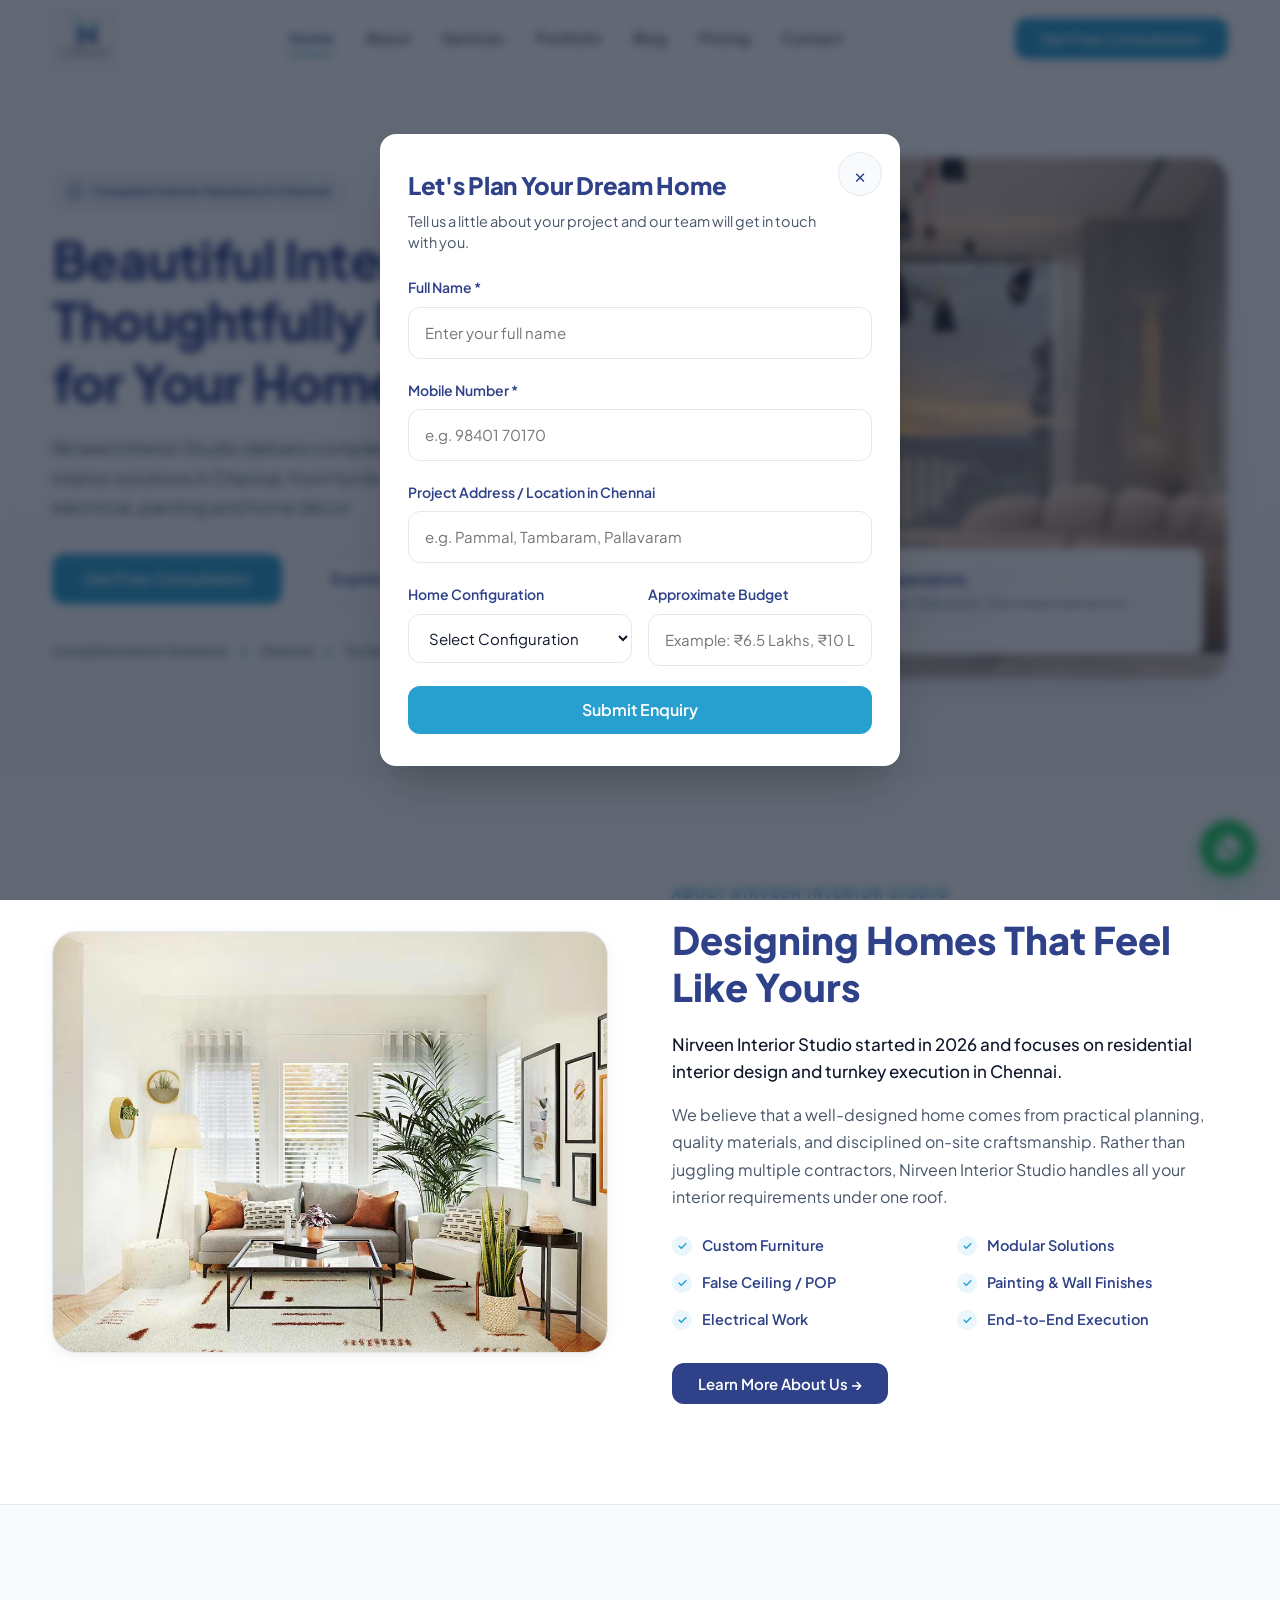
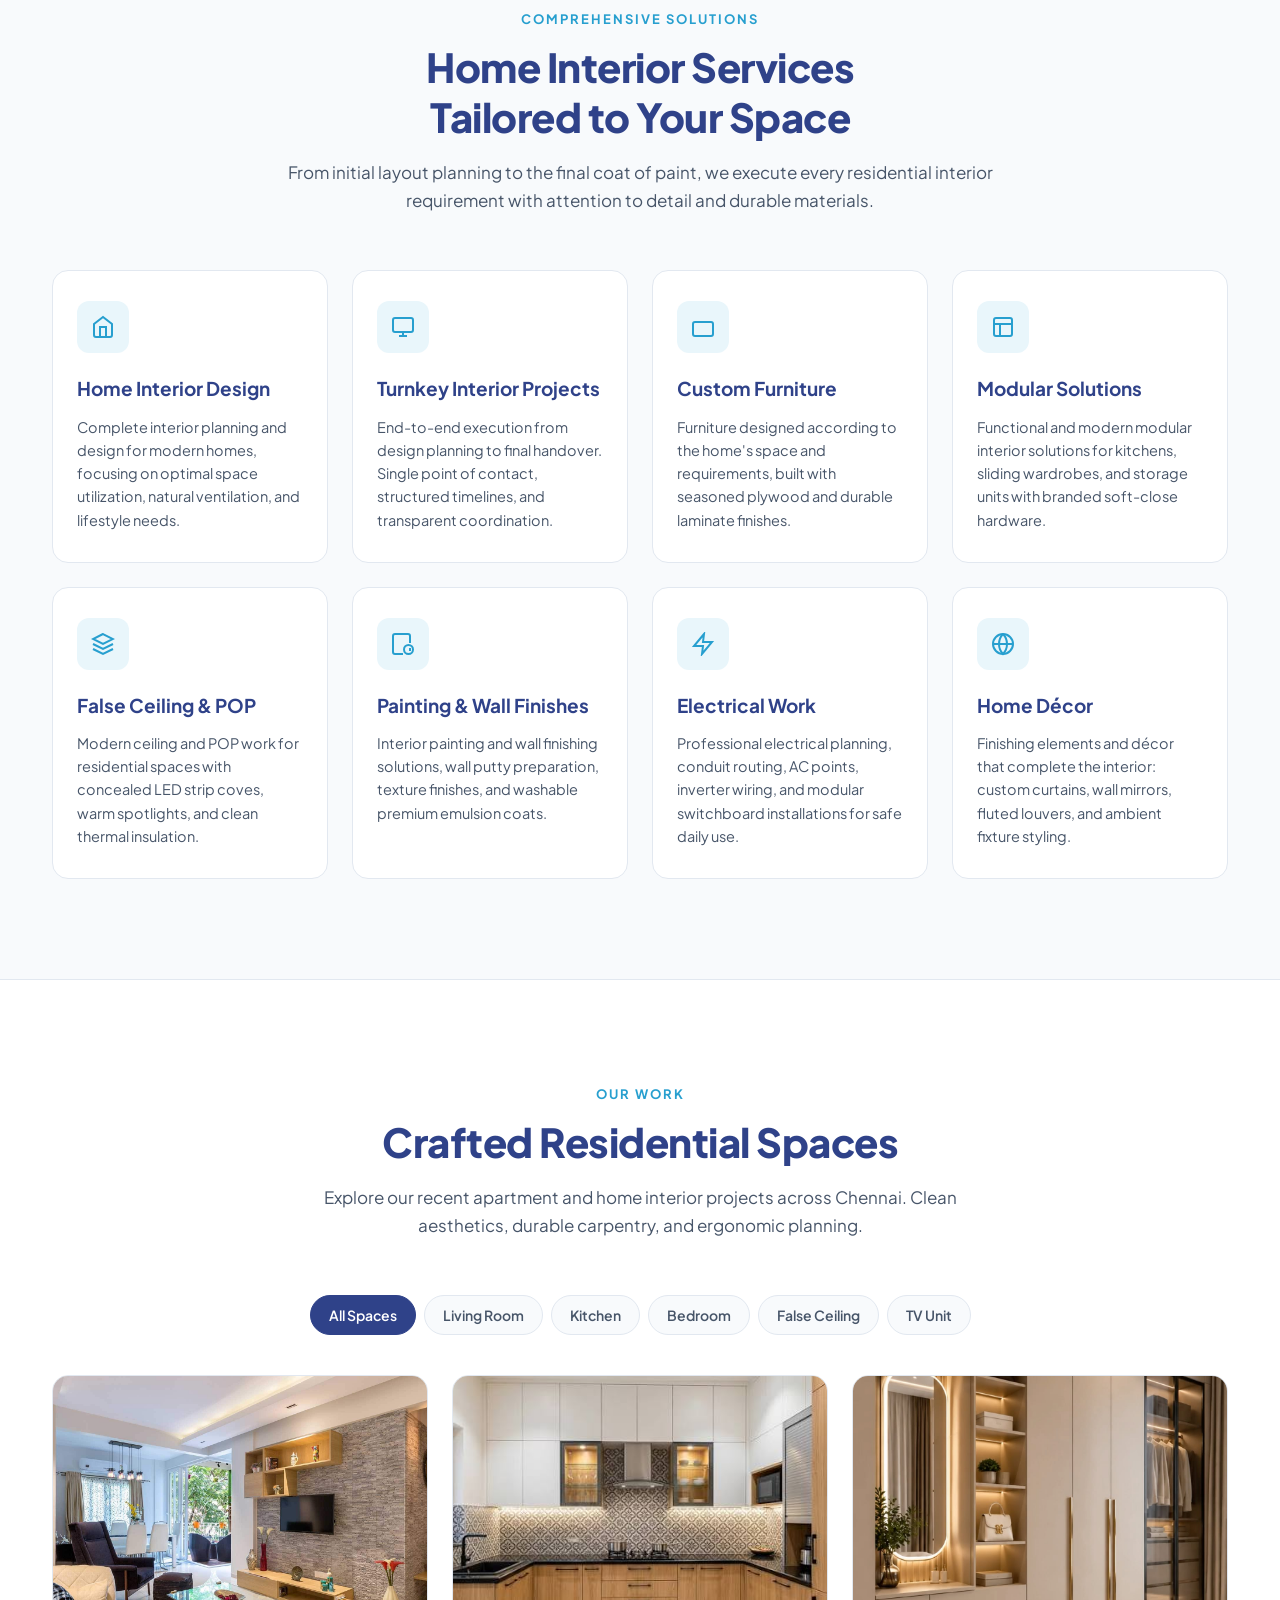
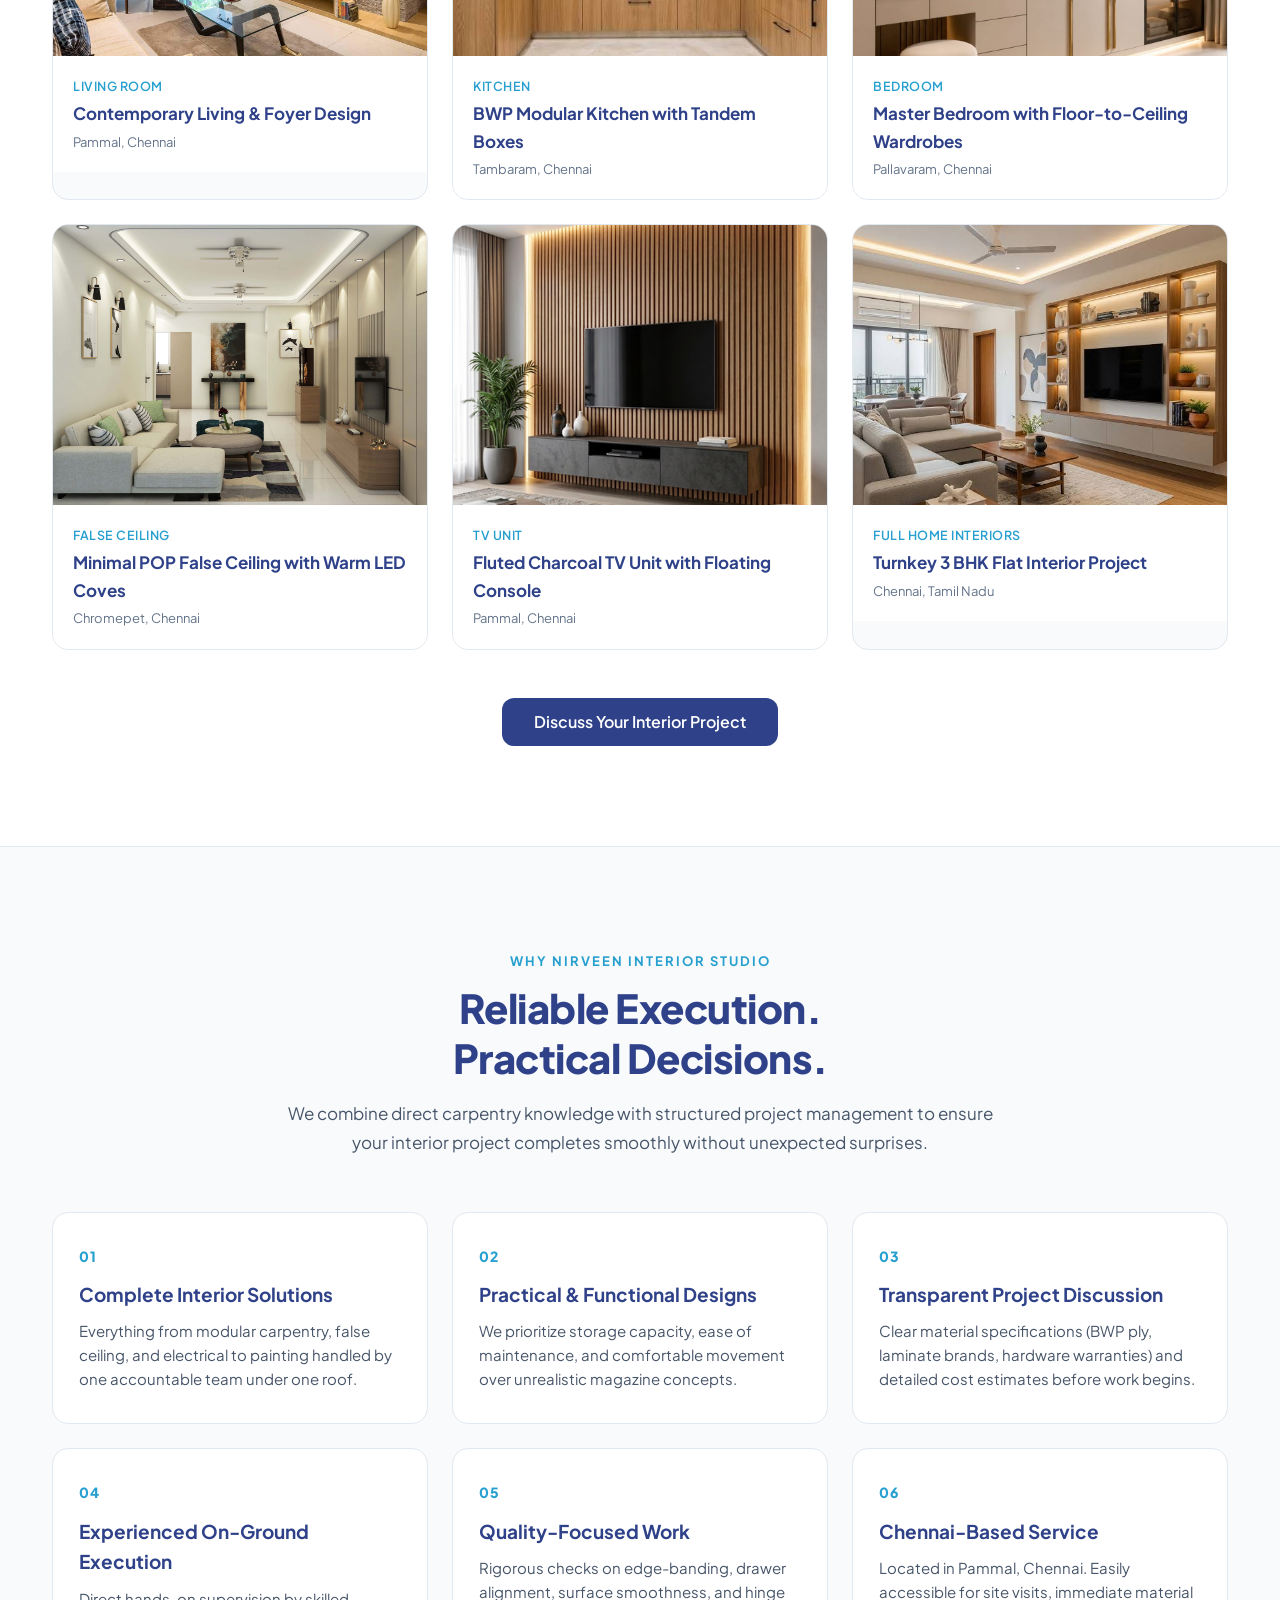
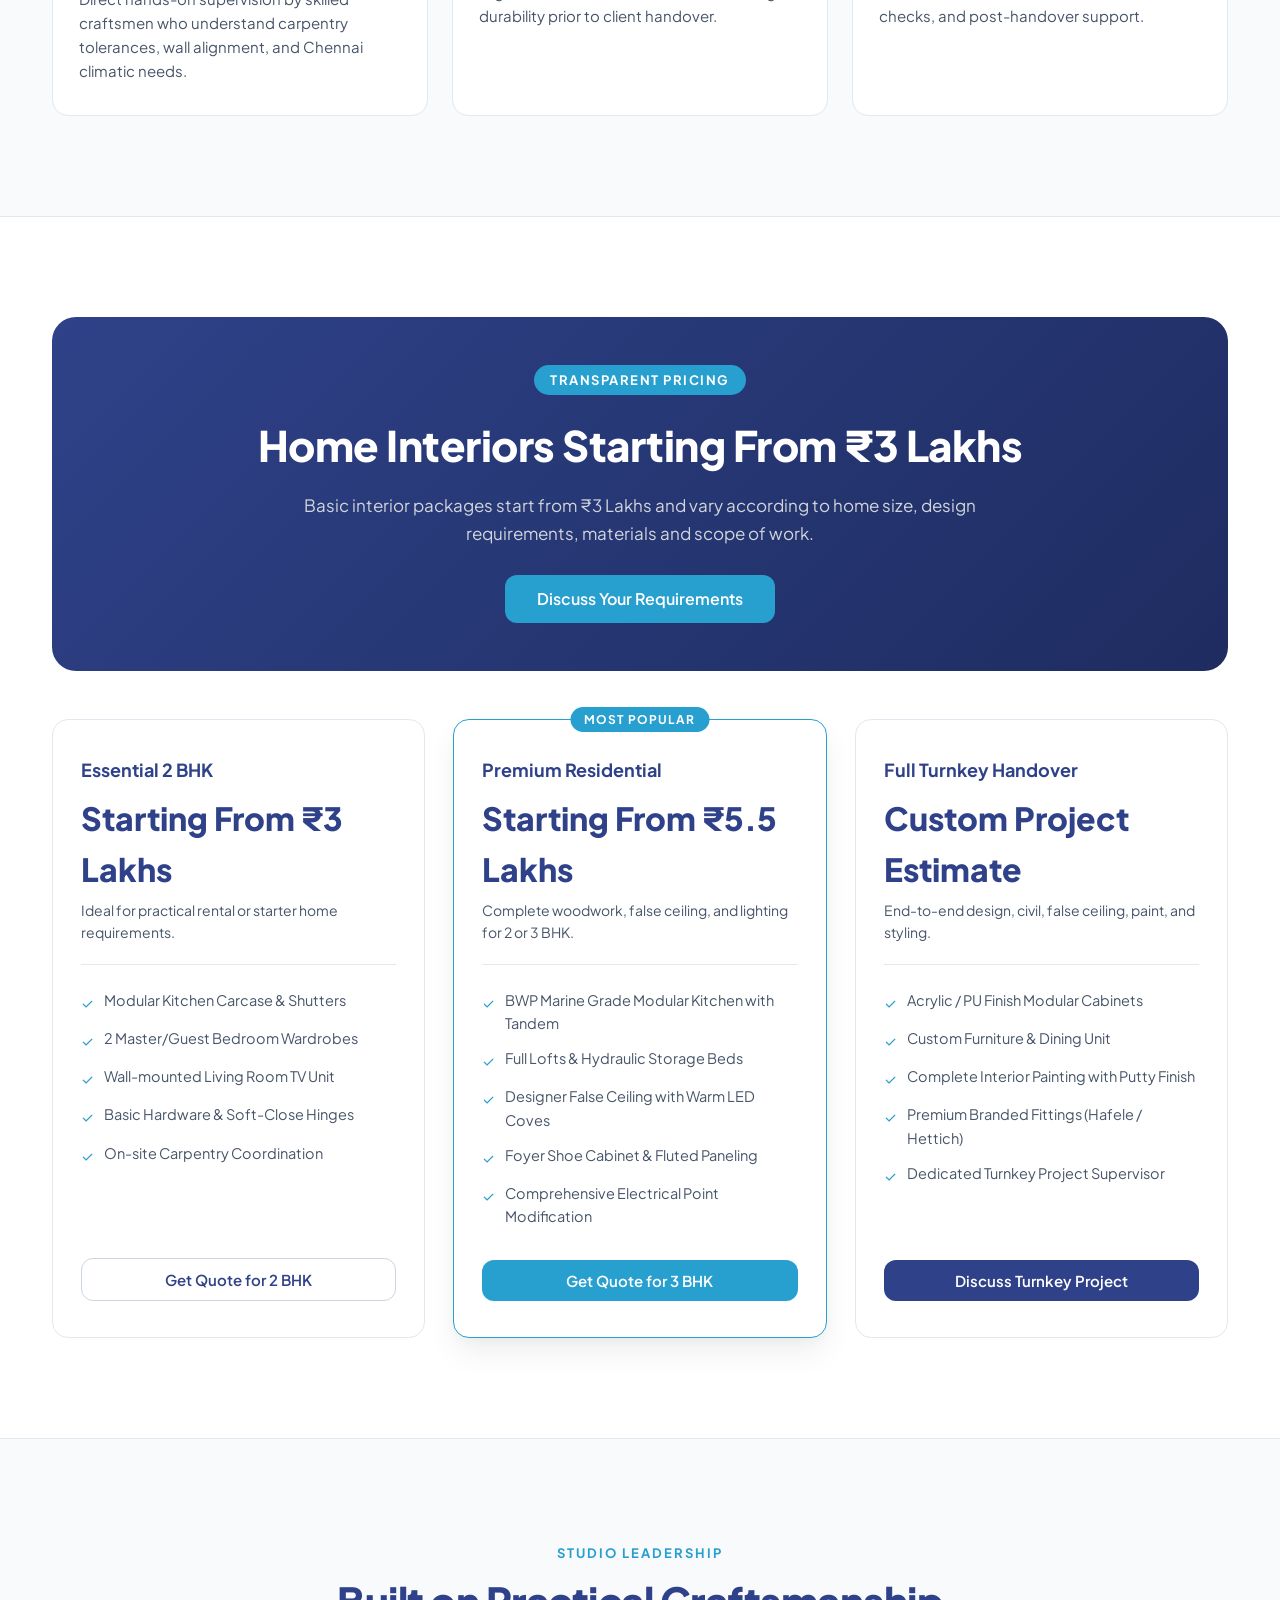
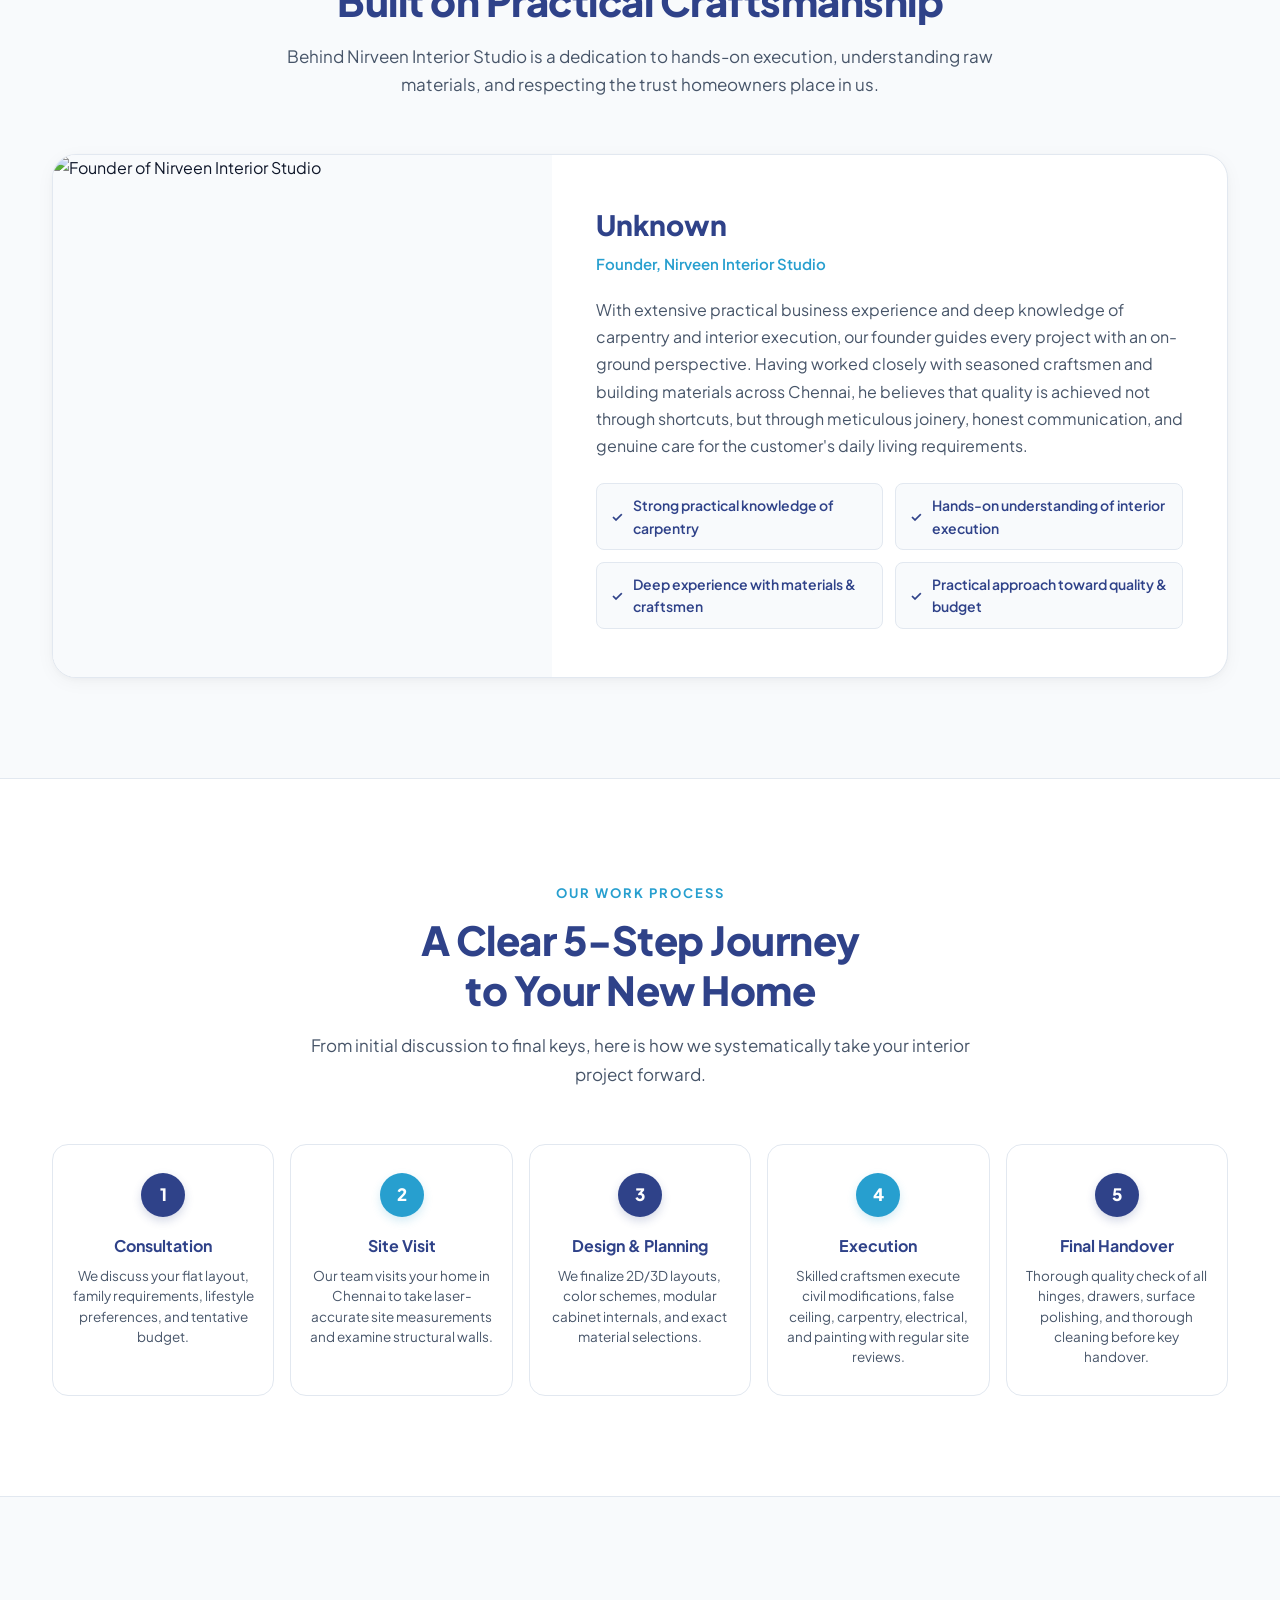
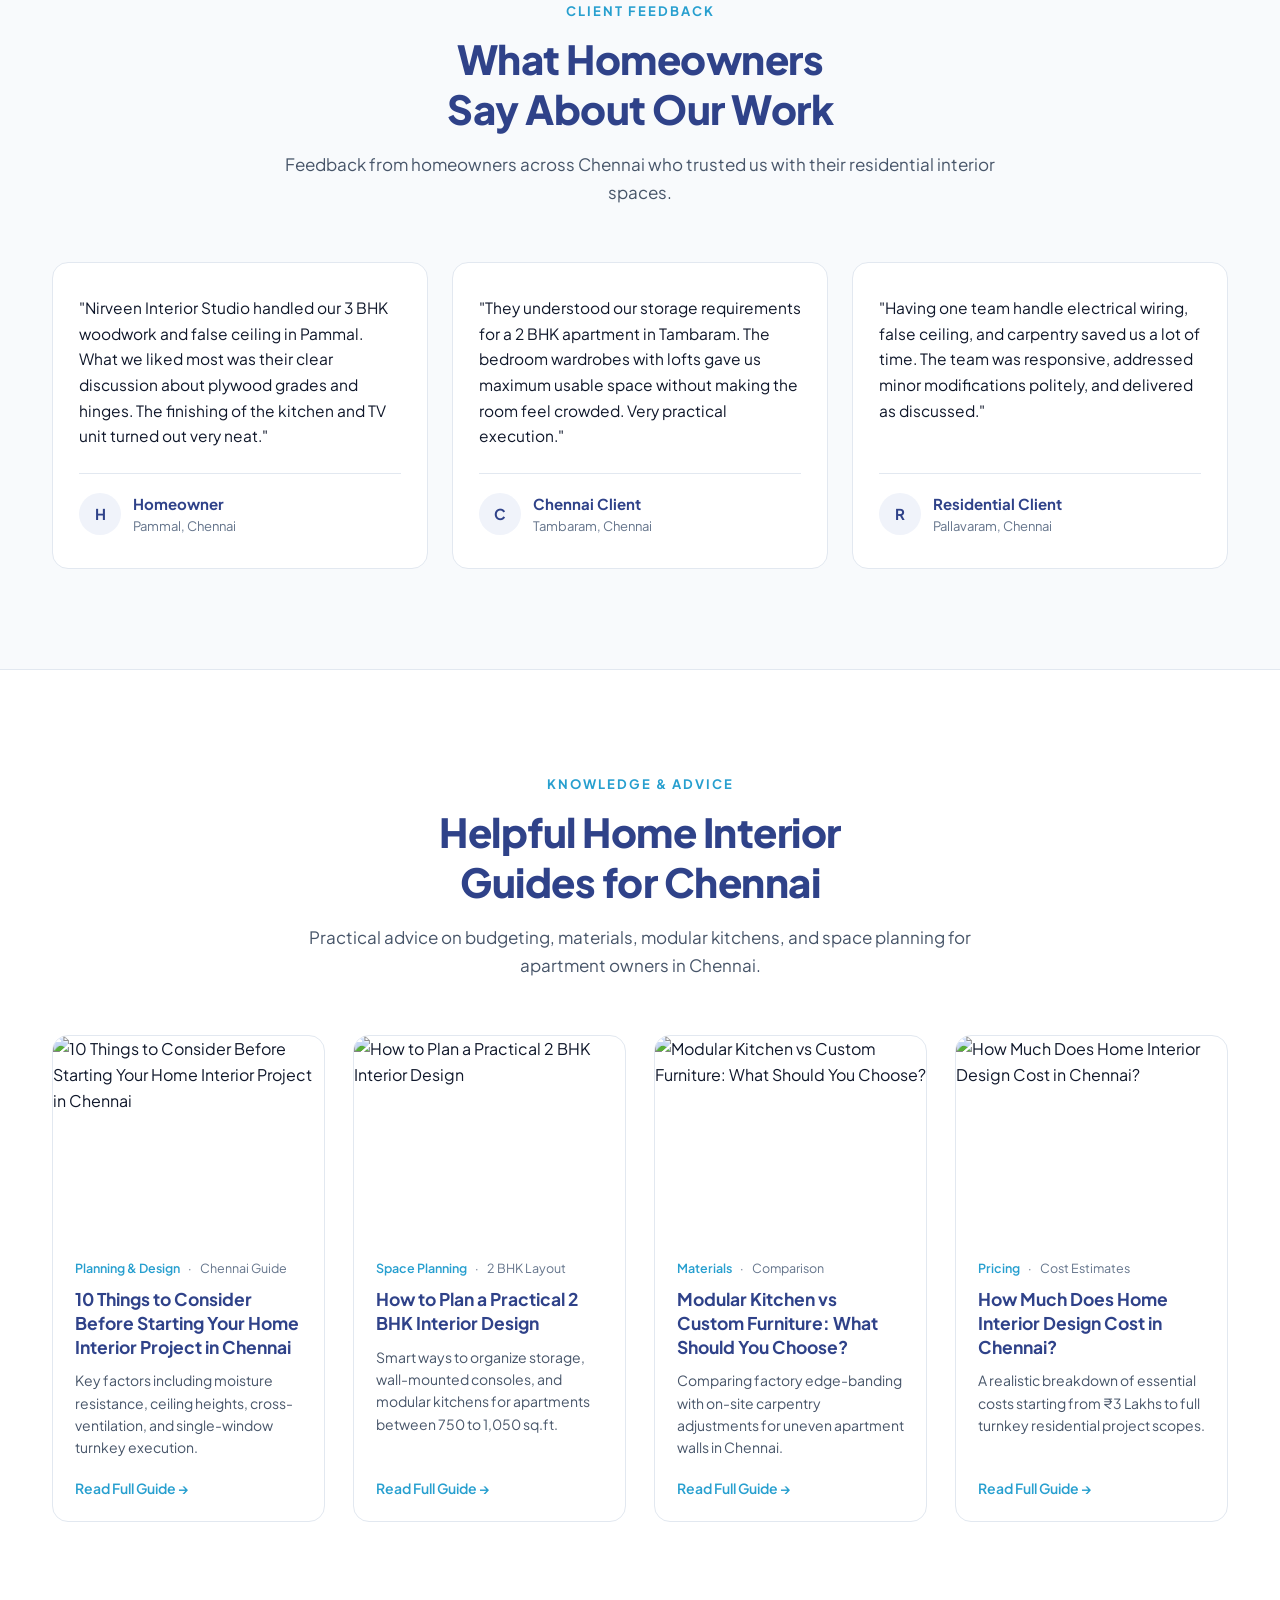
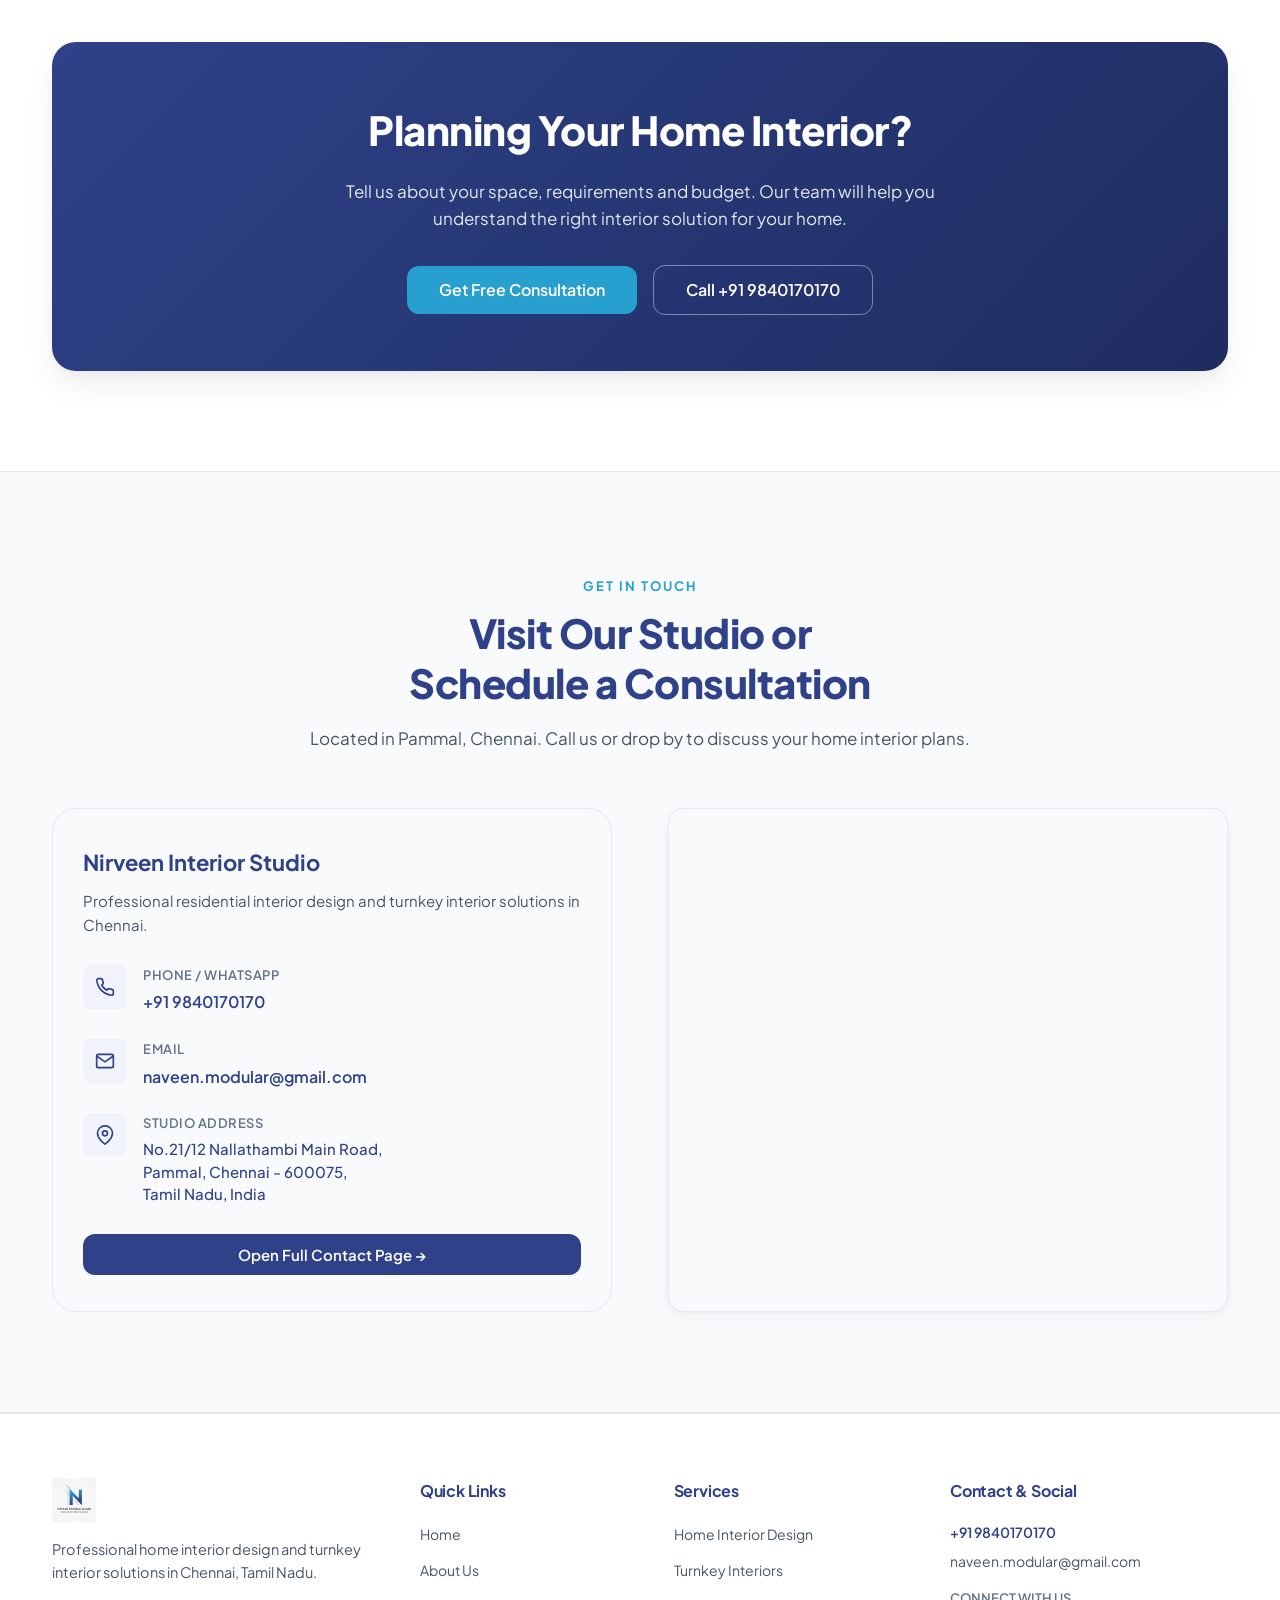
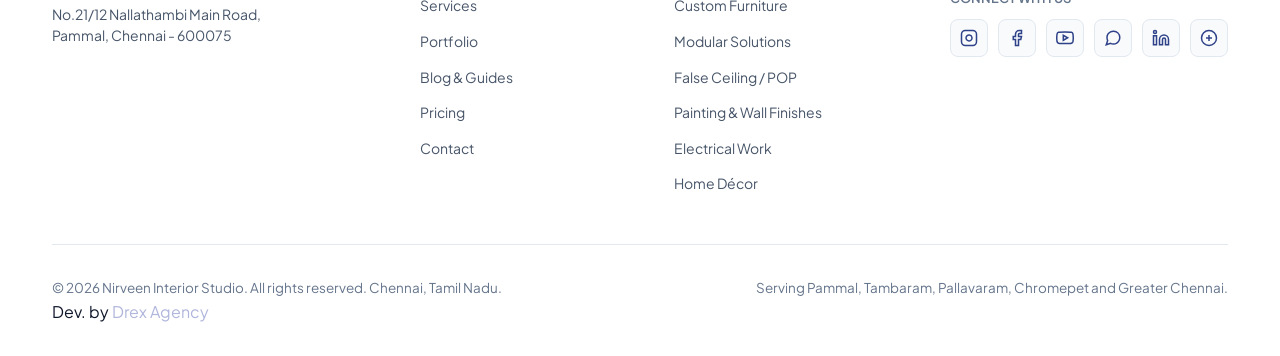
==== index.html @ 3fdb6b4f "Add files via upload" ====
<!DOCTYPE html>
<html lang="en">
<head>
  <meta charset="UTF-8">
  <meta name="viewport" content="width=device-width, initial-scale=1.0">
  <title>Nirveen Interior Studio | Home Interior Designers & Turnkey Interiors in Chennai</title>
  <meta name="description" content="Nirveen Interior Studio offers home interior design and turnkey interior solutions in Chennai, including furniture, modular interiors, POP, painting, electrical and home décor.">
  <link rel="canonical" href="https://thehomeinterior.in">

  <!-- OpenGraph / Facebook -->
  <meta property="og:type" content="website">
  <meta property="og:url" content="https://thehomeinterior.in">
  <meta property="og:title" content="Nirveen Interior Studio | Home Interior Designers & Turnkey Interiors in Chennai">
  <meta property="og:description" content="Nirveen Interior Studio offers home interior design and turnkey interior solutions in Chennai, including furniture, modular interiors, POP, painting, electrical and home décor.">
  <meta property="og:image" content="images/hero.jpeg">
  <meta property="og:site_name" content="Nirveen Interior Studio">

  <!-- Twitter / X -->
  <meta name="twitter:card" content="summary_large_image">
  <meta name="twitter:title" content="Nirveen Interior Studio | Home Interior Designers & Turnkey Interiors in Chennai">
  <meta name="twitter:description" content="Nirveen Interior Studio offers home interior design and turnkey interior solutions in Chennai, including furniture, modular interiors, POP, painting, electrical and home décor.">
  <meta name="twitter:image" content="images/hero.jpeg">

  <!-- Favicon -->
  <link rel="icon" type="image/jpeg" href="images/logo.jpg">

  <!-- Stylesheet -->
  <link rel="stylesheet" href="css/style.css">

  <!-- JSON-LD Structured Data -->
  <script type="application/ld+json">
  {
    "@context": "https://schema.org",
    "@type": ["LocalBusiness", "HomeAndConstructionBusiness"],
    "name": "Nirveen Interior Studio",
    "image": "images/hero.jpeg",
    "telephone": "+919840170170",
    "email": "naveen.modular@gmail.com",
    "url": "https://thehomeinterior.in",
    "address": {
      "@type": "PostalAddress",
      "streetAddress": "No.21/12 Nallathambi Main Road, Pammal",
      "addressLocality": "Chennai",
      "addressRegion": "Tamil Nadu",
      "postalCode": "600075",
      "addressCountry": "IN"
    },
    "geo": {
      "@type": "GeoCoordinates",
      "latitude": 12.9782,
      "longitude": 80.1351
    },
    "priceRange": "Starting from ₹3 Lakhs",
    "areaServed": [
      "Chennai",
      "Pammal",
      "Tambaram",
      "Pallavaram",
      "Chromepet"
    ],
    "description": "Nirveen Interior Studio delivers residential home interior design and turnkey execution in Chennai, including furniture, modular kitchens, wardrobes, false ceiling, painting, and electrical work."
  }
  </script>
</head>
<body>

  <!-- ========================================================================
       1. PAGE LOADING ANIMATION
       ======================================================================== -->
  <div id="page-loader" aria-hidden="true">
    <div class="loader-logo-wrap">
      <img src="images/logo.jpg" alt="Nirveen Interior Studio Logo" class="loader-logo-img">
      <div class="loader-spinner"></div>
    </div>
  </div>

  <!-- ========================================================================
       2. INITIAL ENQUIRY POPUP
       ======================================================================== -->
  <div id="enquiry-modal" class="modal-backdrop" role="dialog" aria-modal="true" aria-labelledby="modal-heading">
    <div class="modal-dialog">
      <button type="button" class="modal-close-btn" aria-label="Close Enquiry Popup">&times;</button>
      
      <div class="modal-header">
        <h2 id="modal-heading" class="modal-title">Let's Plan Your Dream Home</h2>
        <p class="modal-subtitle">Tell us a little about your project and our team will get in touch with you.</p>
      </div>

      <div class="form-success-banner">
        <h3 class="form-success-title">Enquiry Received</h3>
        <p class="form-success-desc">Thank you! Our design and execution team will review your requirements and call you shortly.</p>
        <a href="https://wa.me/919840170170?text=Hi%20Nirveen%20Interior%20Studio,%20I%20just%20submitted%20my%20home%20interior%20enquiry." class="btn btn-primary btn-sm" target="_blank" rel="noopener">Connect on WhatsApp</a>
      </div>

      <form data-handle-submit="true">
        <div class="form-group">
          <label for="popup-name" class="form-label">Full Name *</label>
          <input type="text" id="popup-name" name="name" class="form-input" placeholder="Enter your full name" required>
        </div>

        <div class="form-group">
          <label for="popup-phone" class="form-label">Mobile Number *</label>
          <input type="tel" id="popup-phone" name="phone" class="form-input" placeholder="e.g. 98401 70170" pattern="[0-9]{10}" required>
        </div>

        <div class="form-group">
          <label for="popup-address" class="form-label">Project Address / Location in Chennai</label>
          <input type="text" id="popup-address" name="address" class="form-input" placeholder="e.g. Pammal, Tambaram, Pallavaram">
        </div>

        <div class="form-row">
          <div class="form-group">
            <label for="popup-config" class="form-label">Home Configuration</label>
            <select id="popup-config" name="configuration" class="form-select">
              <option value="">Select Configuration</option>
              <option value="2 BHK">2 BHK</option>
              <option value="3 BHK">3 BHK</option>
              <option value="4 BHK">4 BHK</option>
              <option value="Other">Other / Villa</option>
            </select>
          </div>

          <div class="form-group">
            <label for="popup-budget" class="form-label">Approximate Budget</label>
            <input type="text" id="popup-budget" name="budget" class="form-input" placeholder="Example: ₹6.5 Lakhs, ₹10 Lakhs or More">
          </div>
        </div>

        <button type="submit" class="btn btn-primary btn-lg" style="width: 100%;">Submit Enquiry</button>
      </form>
    </div>
  </div>

  <!-- ========================================================================
       3. COMMON HEADER & NAVIGATION
       ======================================================================== -->
  <header class="site-header">
    <div class="container header-inner">
      <a href="index.html" class="brand-link" aria-label="Nirveen Interior Studio Home">
        <img src="images/logo.jpg" alt="Nirveen Interior Studio" class="brand-logo-img">
      </a>

      <nav class="main-nav" aria-label="Main Navigation">
        <a href="index.html" class="nav-link active">Home</a>
        <a href="about.html" class="nav-link">About</a>
        <a href="#services" class="nav-link">Services</a>
        <a href="#portfolio" class="nav-link">Portfolio</a>
        <a href="blog.html" class="nav-link">Blog</a>
        <a href="#pricing" class="nav-link">Pricing</a>
        <a href="contact.html" class="nav-link">Contact</a>
      </nav>

      <div class="header-actions">
        <button type="button" class="btn btn-primary header-consult-btn js-open-enquiry">Get Free Consultation</button>
        <button type="button" class="mobile-toggle" aria-label="Toggle mobile menu" aria-expanded="false">
          <span></span>
          <span></span>
          <span></span>
        </button>
      </div>
    </div>

    <!-- Mobile Drawer -->
    <div class="mobile-nav-drawer" aria-label="Mobile Navigation Drawer">
      <ul class="mobile-nav-links">
        <li><a href="index.html" class="mobile-nav-link active">Home</a></li>
        <li><a href="about.html" class="mobile-nav-link">About Us</a></li>
        <li><a href="#services" class="mobile-nav-link">Services</a></li>
        <li><a href="#portfolio" class="mobile-nav-link">Portfolio</a></li>
        <li><a href="blog.html" class="mobile-nav-link">Blog & Guides</a></li>
        <li><a href="#pricing" class="mobile-nav-link">Pricing</a></li>
        <li><a href="contact.html" class="mobile-nav-link">Contact</a></li>
      </ul>
      <button type="button" class="btn btn-primary btn-lg js-open-enquiry" style="width: 100%;">Get Free Consultation</button>
    </div>
  </header>

  <!-- ========================================================================
       4. HERO SECTION
       ======================================================================== -->
  <section class="hero-section">
    <div class="container hero-grid">
      <div class="hero-content">
        <div class="hero-trust-tag">
          <svg width="16" height="16" viewBox="0 0 24 24" fill="none" stroke="currentColor" stroke-width="2.5"><path d="M12 22s8-4 8-10V5l-8-3-8 3v7c0 6 8 10 8 10z"/></svg>
          Complete Interior Solutions in Chennai
        </div>
        <h1 class="hero-title">Beautiful Interiors. Thoughtfully Designed for Your Home.</h1>
        <p class="hero-subtitle">Nirveen Interior Studio delivers complete home interior and turnkey interior solutions in Chennai, from furniture and false ceiling to electrical, painting and home décor.</p>
        
        <div class="hero-ctas">
          <button type="button" class="btn btn-primary btn-lg js-open-enquiry">Get Free Consultation</button>
          <a href="#portfolio" class="btn btn-outline btn-lg">Explore Our Work</a>
        </div>

        <div class="hero-trust-line">
          <span>Complete Interior Solutions</span>
          <span class="dot">•</span>
          <span>Chennai</span>
          <span class="dot">•</span>
          <span>Turnkey Execution</span>
        </div>
      </div>

      <div class="hero-media-card">
        <img src="images/hero.jpeg" alt="Modern Home Interior Design in Chennai" class="hero-img">
        <div class="hero-floating-badge">
          <p class="hero-badge-title">Residential Interior Specialists</p>
          <p class="hero-badge-desc">Serving Pammal, Tambaram, Pallavaram, Chromepet and across Chennai.</p>
        </div>
      </div>
    </div>
  </section>

  <!-- ========================================================================
       5. ABOUT PREVIEW SECTION
       ======================================================================== -->
  <section class="section">
    <div class="container about-grid">
      <div class="about-img-wrap">
        <img src="images/about.avif" alt="Interior Craftsmanship by Nirveen Interior Studio Chennai" class="about-img">
      </div>

      <div class="about-content">
        <span class="section-eyebrow">About Nirveen Interior Studio</span>
        <h2>Designing Homes That Feel Like Yours</h2>
        <p class="about-lead">Nirveen Interior Studio started in 2026 and focuses on residential interior design and turnkey execution in Chennai.</p>
        <p class="about-body">We believe that a well-designed home comes from practical planning, quality materials, and disciplined on-site craftsmanship. Rather than juggling multiple contractors, Nirveen Interior Studio handles all your interior requirements under one roof.</p>
        
        <ul class="about-features-list">
          <li class="about-feature-item">
            <span class="about-feature-icon">✓</span> Custom Furniture
          </li>
          <li class="about-feature-item">
            <span class="about-feature-icon">✓</span> Modular Solutions
          </li>
          <li class="about-feature-item">
            <span class="about-feature-icon">✓</span> False Ceiling / POP
          </li>
          <li class="about-feature-item">
            <span class="about-feature-icon">✓</span> Painting & Wall Finishes
          </li>
          <li class="about-feature-item">
            <span class="about-feature-icon">✓</span> Electrical Work
          </li>
          <li class="about-feature-item">
            <span class="about-feature-icon">✓</span> End-to-End Execution
          </li>
        </ul>

        <a href="about.html" class="btn btn-secondary">Learn More About Us &rarr;</a>
      </div>
    </div>
  </section>

  <!-- ========================================================================
       6. SERVICES SECTION
       ======================================================================== -->
  <section id="services" class="section section-bg-subtle">
    <div class="container">
      <div class="section-header">
        <span class="section-eyebrow">Comprehensive Solutions</span>
        <h2 class="section-title">Home Interior Services Tailored to Your Space</h2>
        <p class="section-desc">From initial layout planning to the final coat of paint, we execute every residential interior requirement with attention to detail and durable materials.</p>
      </div>

      <div class="services-grid">
        <!-- 1. Home Interior Design -->
        <div class="service-card">
          <div class="service-icon-box">
            <svg width="24" height="24" viewBox="0 0 24 24" fill="none" stroke="currentColor" stroke-width="2"><path d="M3 9l9-7 9 7v11a2 2 0 0 1-2 2H5a2 2 0 0 1-2-2z"/><polyline points="9 22 9 12 15 12 15 22"/></svg>
          </div>
          <h3 class="service-title">Home Interior Design</h3>
          <p class="service-desc">Complete interior planning and design for modern homes, focusing on optimal space utilization, natural ventilation, and lifestyle needs.</p>
        </div>

        <!-- 2. Turnkey Interior Projects -->
        <div class="service-card">
          <div class="service-icon-box">
            <svg width="24" height="24" viewBox="0 0 24 24" fill="none" stroke="currentColor" stroke-width="2"><rect x="2" y="3" width="20" height="14" rx="2"/><line x1="8" y1="21" x2="16" y2="21"/><line x1="12" y1="17" x2="12" y2="21"/></svg>
          </div>
          <h3 class="service-title">Turnkey Interior Projects</h3>
          <p class="service-desc">End-to-end execution from design planning to final handover. Single point of contact, structured timelines, and transparent coordination.</p>
        </div>

        <!-- 3. Custom Furniture -->
        <div class="service-card">
          <div class="service-icon-box">
            <svg width="24" height="24" viewBox="0 0 24 24" fill="none" stroke="currentColor" stroke-width="2"><path d="M20 7H4a2 2 0 0 0-2 2v10a2 2 0 0 0 2 2h16a2 2 0 0 0 2-2V9a2 2 0 0 0-2-2z"/><line x1="12" y1="12" x2="12" y2="12"/></svg>
          </div>
          <h3 class="service-title">Custom Furniture</h3>
          <p class="service-desc">Furniture designed according to the home's space and requirements, built with seasoned plywood and durable laminate finishes.</p>
        </div>

        <!-- 4. Modular Solutions -->
        <div class="service-card">
          <div class="service-icon-box">
            <svg width="24" height="24" viewBox="0 0 24 24" fill="none" stroke="currentColor" stroke-width="2"><rect x="3" y="3" width="18" height="18" rx="2"/><path d="M3 9h18"/><path d="M9 21V9"/></svg>
          </div>
          <h3 class="service-title">Modular Solutions</h3>
          <p class="service-desc">Functional and modern modular interior solutions for kitchens, sliding wardrobes, and storage units with branded soft-close hardware.</p>
        </div>

        <!-- 5. False Ceiling & POP -->
        <div class="service-card">
          <div class="service-icon-box">
            <svg width="24" height="24" viewBox="0 0 24 24" fill="none" stroke="currentColor" stroke-width="2"><polygon points="12 2 2 7 12 12 22 7 12 2"/><polyline points="2 17 12 22 22 17"/><polyline points="2 12 12 17 22 12"/></svg>
          </div>
          <h3 class="service-title">False Ceiling & POP</h3>
          <p class="service-desc">Modern ceiling and POP work for residential spaces with concealed LED strip coves, warm spotlights, and clean thermal insulation.</p>
        </div>

        <!-- 6. Painting & Wall Finishes -->
        <div class="service-card">
          <div class="service-icon-box">
            <svg width="24" height="24" viewBox="0 0 24 24" fill="none" stroke="currentColor" stroke-width="2"><path d="M19 11V4a2 2 0 0 0-2-2H4a2 2 0 0 0-2 2v16a2 2 0 0 0 2 2h8"/><circle cx="17.5" cy="17.5" r="4.5"/><path d="M19 16v3"/></svg>
          </div>
          <h3 class="service-title">Painting & Wall Finishes</h3>
          <p class="service-desc">Interior painting and wall finishing solutions, wall putty preparation, texture finishes, and washable premium emulsion coats.</p>
        </div>

        <!-- 7. Electrical Work -->
        <div class="service-card">
          <div class="service-icon-box">
            <svg width="24" height="24" viewBox="0 0 24 24" fill="none" stroke="currentColor" stroke-width="2"><polygon points="13 2 3 14 12 14 11 22 21 10 12 10 13 2"/></svg>
          </div>
          <h3 class="service-title">Electrical Work</h3>
          <p class="service-desc">Professional electrical planning, conduit routing, AC points, inverter wiring, and modular switchboard installations for safe daily use.</p>
        </div>

        <!-- 8. Home Décor -->
        <div class="service-card">
          <div class="service-icon-box">
            <svg width="24" height="24" viewBox="0 0 24 24" fill="none" stroke="currentColor" stroke-width="2"><circle cx="12" cy="12" r="10"/><path d="M12 2a14.5 14.5 0 0 0 0 20 14.5 14.5 0 0 0 0-20"/><path d="M2 12h20"/></svg>
          </div>
          <h3 class="service-title">Home Décor</h3>
          <p class="service-desc">Finishing elements and décor that complete the interior: custom curtains, wall mirrors, fluted louvers, and ambient fixture styling.</p>
        </div>
      </div>
    </div>
  </section>

  <!-- ========================================================================
       7. PORTFOLIO SECTION
       ======================================================================== -->
  <section id="portfolio" class="section">
    <div class="container">
      <div class="section-header">
        <span class="section-eyebrow">Our Work</span>
        <h2 class="section-title">Crafted Residential Spaces</h2>
        <p class="section-desc">Explore our recent apartment and home interior projects across Chennai. Clean aesthetics, durable carpentry, and ergonomic planning.</p>
      </div>

      <!-- Filter Tabs -->
      <div class="portfolio-filter-tabs">
        <button type="button" class="filter-btn active" data-filter="all">All Spaces</button>
        <button type="button" class="filter-btn" data-filter="living">Living Room</button>
        <button type="button" class="filter-btn" data-filter="kitchen">Kitchen</button>
        <button type="button" class="filter-btn" data-filter="bedroom">Bedroom</button>
        <button type="button" class="filter-btn" data-filter="ceiling">False Ceiling</button>
        <button type="button" class="filter-btn" data-filter="tv-unit">TV Unit</button>
      </div>

      <div class="portfolio-grid">
        <!-- 1. Living Room -->
        <div class="portfolio-card" data-category="living">
          <div class="portfolio-img-wrap">
            <img src="images/portfolio-1.jpg" alt="Living Room Interior Design in Chennai" class="portfolio-img" loading="lazy">
          </div>
          <div class="portfolio-content">
            <p class="portfolio-category">Living Room</p>
            <h3 class="portfolio-title">Contemporary Living & Foyer Design</h3>
            <p class="portfolio-location">Pammal, Chennai</p>
          </div>
        </div>

        <!-- 2. Modular Kitchen -->
        <div class="portfolio-card" data-category="kitchen">
          <div class="portfolio-img-wrap">
            <img src="images/portfolio-2.jpg" alt="Modular Kitchen Installation in Chennai" class="portfolio-img" loading="lazy">
          </div>
          <div class="portfolio-content">
            <p class="portfolio-category">Kitchen</p>
            <h3 class="portfolio-title">BWP Modular Kitchen with Tandem Boxes</h3>
            <p class="portfolio-location">Tambaram, Chennai</p>
          </div>
        </div>

        <!-- 3. Bedroom -->
        <div class="portfolio-card" data-category="bedroom">
          <div class="portfolio-img-wrap">
            <img src="images/portfolio-3.jpg" alt="Master Bedroom Interior and Wardrobe in Chennai" class="portfolio-img" loading="lazy">
          </div>
          <div class="portfolio-content">
            <p class="portfolio-category">Bedroom</p>
            <h3 class="portfolio-title">Master Bedroom with Floor-to-Ceiling Wardrobes</h3>
            <p class="portfolio-location">Pallavaram, Chennai</p>
          </div>
        </div>

        <!-- 4. False Ceiling -->
        <div class="portfolio-card" data-category="ceiling">
          <div class="portfolio-img-wrap">
            <img src="images/portfolio-4.jpg" alt="False Ceiling and POP Cove Lighting Chennai" class="portfolio-img" loading="lazy">
          </div>
          <div class="portfolio-content">
            <p class="portfolio-category">False Ceiling</p>
            <h3 class="portfolio-title">Minimal POP False Ceiling with Warm LED Coves</h3>
            <p class="portfolio-location">Chromepet, Chennai</p>
          </div>
        </div>

        <!-- 5. TV Unit -->
        <div class="portfolio-card" data-category="tv-unit">
          <div class="portfolio-img-wrap">
            <img src="images/portfolio-5.jpg" alt="Modern TV Unit and Paneling Chennai" class="portfolio-img" loading="lazy">
          </div>
          <div class="portfolio-content">
            <p class="portfolio-category">TV Unit</p>
            <h3 class="portfolio-title">Fluted Charcoal TV Unit with Floating Console</h3>
            <p class="portfolio-location">Pammal, Chennai</p>
          </div>
        </div>

        <!-- 6. Full Home -->
        <div class="portfolio-card" data-category="living">
          <div class="portfolio-img-wrap">
            <img src="images/portfolio-6.jpg" alt="Turnkey Full Home Interior Handover Chennai" class="portfolio-img" loading="lazy">
          </div>
          <div class="portfolio-content">
            <p class="portfolio-category">Full Home Interiors</p>
            <h3 class="portfolio-title">Turnkey 3 BHK Flat Interior Project</h3>
            <p class="portfolio-location">Chennai, Tamil Nadu</p>
          </div>
        </div>
      </div>

      <div style="text-align: center; margin-top: 48px;">
        <button type="button" class="btn btn-secondary btn-lg js-open-enquiry">Discuss Your Interior Project</button>
      </div>
    </div>
  </section>

  <!-- ========================================================================
       8. WHY CHOOSE US
       ======================================================================== -->
  <section class="section section-bg-subtle">
    <div class="container">
      <div class="section-header">
        <span class="section-eyebrow">Why Nirveen Interior Studio</span>
        <h2 class="section-title">Reliable Execution. Practical Decisions.</h2>
        <p class="section-desc">We combine direct carpentry knowledge with structured project management to ensure your interior project completes smoothly without unexpected surprises.</p>
      </div>

      <div class="why-grid">
        <div class="why-card">
          <p class="why-number">01</p>
          <h3 class="why-title">Complete Interior Solutions</h3>
          <p class="why-desc">Everything from modular carpentry, false ceiling, and electrical to painting handled by one accountable team under one roof.</p>
        </div>

        <div class="why-card">
          <p class="why-number">02</p>
          <h3 class="why-title">Practical & Functional Designs</h3>
          <p class="why-desc">We prioritize storage capacity, ease of maintenance, and comfortable movement over unrealistic magazine concepts.</p>
        </div>

        <div class="why-card">
          <p class="why-number">03</p>
          <h3 class="why-title">Transparent Project Discussion</h3>
          <p class="why-desc">Clear material specifications (BWP ply, laminate brands, hardware warranties) and detailed cost estimates before work begins.</p>
        </div>

        <div class="why-card">
          <p class="why-number">04</p>
          <h3 class="why-title">Experienced On-Ground Execution</h3>
          <p class="why-desc">Direct hands-on supervision by skilled craftsmen who understand carpentry tolerances, wall alignment, and Chennai climatic needs.</p>
        </div>

        <div class="why-card">
          <p class="why-number">05</p>
          <h3 class="why-title">Quality-Focused Work</h3>
          <p class="why-desc">Rigorous checks on edge-banding, drawer alignment, surface smoothness, and hinge durability prior to client handover.</p>
        </div>

        <div class="why-card">
          <p class="why-number">06</p>
          <h3 class="why-title">Chennai-Based Service</h3>
          <p class="why-desc">Located in Pammal, Chennai. Easily accessible for site visits, immediate material checks, and post-handover support.</p>
        </div>
      </div>
    </div>
  </section>

  <!-- ========================================================================
       9. PRICING SECTION
       ======================================================================== -->
  <section id="pricing" class="section">
    <div class="container">
      <div class="pricing-banner">
        <span class="pricing-badge">Transparent Pricing</span>
        <h2 class="pricing-highlight-title">Home Interiors Starting From ₹3 Lakhs</h2>
        <p class="pricing-highlight-desc">Basic interior packages start from ₹3 Lakhs and vary according to home size, design requirements, materials and scope of work.</p>
        <button type="button" class="btn btn-primary btn-lg js-open-enquiry">Discuss Your Requirements</button>
      </div>

      <div class="pricing-cards-grid">
        <!-- Plan 1 -->
        <div class="pricing-card">
          <h3 class="pricing-card-plan">Essential 2 BHK</h3>
          <p class="pricing-card-price">Starting From ₹3 Lakhs</p>
          <p class="pricing-card-scope">Ideal for practical rental or starter home requirements.</p>

          <ul class="pricing-features-list">
            <li class="pricing-feature-item">
              <span class="pricing-check-icon">✓</span> Modular Kitchen Carcase & Shutters
            </li>
            <li class="pricing-feature-item">
              <span class="pricing-check-icon">✓</span> 2 Master/Guest Bedroom Wardrobes
            </li>
            <li class="pricing-feature-item">
              <span class="pricing-check-icon">✓</span> Wall-mounted Living Room TV Unit
            </li>
            <li class="pricing-feature-item">
              <span class="pricing-check-icon">✓</span> Basic Hardware & Soft-Close Hinges
            </li>
            <li class="pricing-feature-item">
              <span class="pricing-check-icon">✓</span> On-site Carpentry Coordination
            </li>
          </ul>

          <button type="button" class="btn btn-outline js-open-enquiry" style="width: 100%;">Get Quote for 2 BHK</button>
        </div>

        <!-- Plan 2 (Featured) -->
        <div class="pricing-card featured">
          <span class="pricing-card-popular-badge">Most Popular</span>
          <h3 class="pricing-card-plan">Premium Residential</h3>
          <p class="pricing-card-price">Starting From ₹5.5 Lakhs</p>
          <p class="pricing-card-scope">Complete woodwork, false ceiling, and lighting for 2 or 3 BHK.</p>

          <ul class="pricing-features-list">
            <li class="pricing-feature-item">
              <span class="pricing-check-icon">✓</span> BWP Marine Grade Modular Kitchen with Tandem
            </li>
            <li class="pricing-feature-item">
              <span class="pricing-check-icon">✓</span> Full Lofts & Hydraulic Storage Beds
            </li>
            <li class="pricing-feature-item">
              <span class="pricing-check-icon">✓</span> Designer False Ceiling with Warm LED Coves
            </li>
            <li class="pricing-feature-item">
              <span class="pricing-check-icon">✓</span> Foyer Shoe Cabinet & Fluted Paneling
            </li>
            <li class="pricing-feature-item">
              <span class="pricing-check-icon">✓</span> Comprehensive Electrical Point Modification
            </li>
          </ul>

          <button type="button" class="btn btn-primary js-open-enquiry" style="width: 100%;">Get Quote for 3 BHK</button>
        </div>

        <!-- Plan 3 -->
        <div class="pricing-card">
          <h3 class="pricing-card-plan">Full Turnkey Handover</h3>
          <p class="pricing-card-price">Custom Project Estimate</p>
          <p class="pricing-card-scope">End-to-end design, civil, false ceiling, paint, and styling.</p>

          <ul class="pricing-features-list">
            <li class="pricing-feature-item">
              <span class="pricing-check-icon">✓</span> Acrylic / PU Finish Modular Cabinets
            </li>
            <li class="pricing-feature-item">
              <span class="pricing-check-icon">✓</span> Custom Furniture & Dining Unit
            </li>
            <li class="pricing-feature-item">
              <span class="pricing-check-icon">✓</span> Complete Interior Painting with Putty Finish
            </li>
            <li class="pricing-feature-item">
              <span class="pricing-check-icon">✓</span> Premium Branded Fittings (Hafele / Hettich)
            </li>
            <li class="pricing-feature-item">
              <span class="pricing-check-icon">✓</span> Dedicated Turnkey Project Supervisor
            </li>
          </ul>

          <button type="button" class="btn btn-secondary js-open-enquiry" style="width: 100%;">Discuss Turnkey Project</button>
        </div>
      </div>
    </div>
  </section>

  <!-- ========================================================================
       10. LEADERSHIP / FOUNDER SECTION
       ======================================================================== -->
  <section class="section section-bg-subtle">
    <div class="container">
      <div class="section-header">
        <span class="section-eyebrow">Studio Leadership</span>
        <h2 class="section-title">Built on Practical Craftsmanship</h2>
        <p class="section-desc">Behind Nirveen Interior Studio is a dedication to hands-on execution, understanding raw materials, and respecting the trust homeowners place in us.</p>
      </div>

      <div class="founder-card">
        <div class="founder-img-wrap">
          <img src="https://encrypted-tbn0.gstatic.com/images?q=tbn:ANd9GcTPr1qq1YZPdMzW2mQ4nJm4r1w5o4Ixd4C8Tbz2lsDv_PmYGkfjgs-BNMB4&s=10" alt="Founder of Nirveen Interior Studio" class="founder-img" loading="lazy">
        </div>

        <div class="founder-content">
          <h3 class="founder-name">Unknown</h3>
          <p class="founder-role">Founder, Nirveen Interior Studio</p>

          <p class="founder-bio">With extensive practical business experience and deep knowledge of carpentry and interior execution, our founder guides every project with an on-ground perspective. Having worked closely with seasoned craftsmen and building materials across Chennai, he believes that quality is achieved not through shortcuts, but through meticulous joinery, honest communication, and genuine care for the customer's daily living requirements.</p>

          <div class="founder-highlights">
            <div class="founder-highlight-item">
              <span>✓</span> Strong practical knowledge of carpentry
            </div>
            <div class="founder-highlight-item">
              <span>✓</span> Hands-on understanding of interior execution
            </div>
            <div class="founder-highlight-item">
              <span>✓</span> Deep experience with materials & craftsmen
            </div>
            <div class="founder-highlight-item">
              <span>✓</span> Practical approach toward quality & budget
            </div>
          </div>
        </div>
      </div>
    </div>
  </section>

  <!-- ========================================================================
       11. HOW WE WORK (5 STEPS)
       ======================================================================== -->
  <section class="section">
    <div class="container">
      <div class="section-header">
        <span class="section-eyebrow">Our Work Process</span>
        <h2 class="section-title">A Clear 5-Step Journey to Your New Home</h2>
        <p class="section-desc">From initial discussion to final keys, here is how we systematically take your interior project forward.</p>
      </div>

      <div class="steps-grid">
        <div class="step-card">
          <div class="step-badge">1</div>
          <h3 class="step-title">Consultation</h3>
          <p class="step-desc">We discuss your flat layout, family requirements, lifestyle preferences, and tentative budget.</p>
        </div>

        <div class="step-card">
          <div class="step-badge">2</div>
          <h3 class="step-title">Site Visit</h3>
          <p class="step-desc">Our team visits your home in Chennai to take laser-accurate site measurements and examine structural walls.</p>
        </div>

        <div class="step-card">
          <div class="step-badge">3</div>
          <h3 class="step-title">Design & Planning</h3>
          <p class="step-desc">We finalize 2D/3D layouts, color schemes, modular cabinet internals, and exact material selections.</p>
        </div>

        <div class="step-card">
          <div class="step-badge">4</div>
          <h3 class="step-title">Execution</h3>
          <p class="step-desc">Skilled craftsmen execute civil modifications, false ceiling, carpentry, electrical, and painting with regular site reviews.</p>
        </div>

        <div class="step-card">
          <div class="step-badge">5</div>
          <h3 class="step-title">Final Handover</h3>
          <p class="step-desc">Thorough quality check of all hinges, drawers, surface polishing, and thorough cleaning before key handover.</p>
        </div>
      </div>
    </div>
  </section>

  <!-- ========================================================================
       12. TESTIMONIALS SECTION
       ======================================================================== -->
  <section class="section section-bg-subtle">
    <div class="container">
      <div class="section-header">
        <span class="section-eyebrow">Client Feedback</span>
        <h2 class="section-title">What Homeowners Say About Our Work</h2>
        <p class="section-desc">Feedback from homeowners across Chennai who trusted us with their residential interior spaces.</p>
      </div>

      <div class="testimonials-grid">
        <div class="testimonial-card">
          <p class="testimonial-quote">"Nirveen Interior Studio handled our 3 BHK woodwork and false ceiling in Pammal. What we liked most was their clear discussion about plywood grades and hinges. The finishing of the kitchen and TV unit turned out very neat."</p>
          <div class="testimonial-author-wrap">
            <div class="testimonial-avatar">H</div>
            <div>
              <p class="testimonial-author-name">Homeowner</p>
              <p class="testimonial-author-meta">Pammal, Chennai</p>
            </div>
          </div>
        </div>

        <div class="testimonial-card">
          <p class="testimonial-quote">"They understood our storage requirements for a 2 BHK apartment in Tambaram. The bedroom wardrobes with lofts gave us maximum usable space without making the room feel crowded. Very practical execution."</p>
          <div class="testimonial-author-wrap">
            <div class="testimonial-avatar">C</div>
            <div>
              <p class="testimonial-author-name">Chennai Client</p>
              <p class="testimonial-author-meta">Tambaram, Chennai</p>
            </div>
          </div>
        </div>

        <div class="testimonial-card">
          <p class="testimonial-quote">"Having one team handle electrical wiring, false ceiling, and carpentry saved us a lot of time. The team was responsive, addressed minor modifications politely, and delivered as discussed."</p>
          <div class="testimonial-author-wrap">
            <div class="testimonial-avatar">R</div>
            <div>
              <p class="testimonial-author-name">Residential Client</p>
              <p class="testimonial-author-meta">Pallavaram, Chennai</p>
            </div>
          </div>
        </div>
      </div>
    </div>
  </section>

  <!-- ========================================================================
       13. BLOG PREVIEW SECTION
       ======================================================================== -->
  <section class="section">
    <div class="container">
      <div class="section-header">
        <span class="section-eyebrow">Knowledge & Advice</span>
        <h2 class="section-title">Helpful Home Interior Guides for Chennai</h2>
        <p class="section-desc">Practical advice on budgeting, materials, modular kitchens, and space planning for apartment owners in Chennai.</p>
      </div>

      <div class="blog-grid">
        <!-- Blog 1 -->
        <article class="blog-card">
          <div class="blog-img-wrap">
            <img src="images/blog-1.jpg" alt="10 Things to Consider Before Starting Your Home Interior Project in Chennai" class="blog-img" loading="lazy">
          </div>
          <div class="blog-content">
            <div class="blog-meta">
              <span class="blog-category">Planning & Design</span>
              <span>·</span>
              <span>Chennai Guide</span>
            </div>
            <h3 class="blog-title">10 Things to Consider Before Starting Your Home Interior Project in Chennai</h3>
            <p class="blog-desc">Key factors including moisture resistance, ceiling heights, cross-ventilation, and single-window turnkey execution.</p>
            <a href="blog.html" class="blog-read-more">Read Full Guide &rarr;</a>
          </div>
        </article>

        <!-- Blog 2 -->
        <article class="blog-card">
          <div class="blog-img-wrap">
            <img src="images/blog-2.jpg" alt="How to Plan a Practical 2 BHK Interior Design" class="blog-img" loading="lazy">
          </div>
          <div class="blog-content">
            <div class="blog-meta">
              <span class="blog-category">Space Planning</span>
              <span>·</span>
              <span>2 BHK Layout</span>
            </div>
            <h3 class="blog-title">How to Plan a Practical 2 BHK Interior Design</h3>
            <p class="blog-desc">Smart ways to organize storage, wall-mounted consoles, and modular kitchens for apartments between 750 to 1,050 sq.ft.</p>
            <a href="blog.html" class="blog-read-more">Read Full Guide &rarr;</a>
          </div>
        </article>

        <!-- Blog 3 -->
        <article class="blog-card">
          <div class="blog-img-wrap">
            <img src="images/blog-3.jpg" alt="Modular Kitchen vs Custom Furniture: What Should You Choose?" class="blog-img" loading="lazy">
          </div>
          <div class="blog-content">
            <div class="blog-meta">
              <span class="blog-category">Materials</span>
              <span>·</span>
              <span>Comparison</span>
            </div>
            <h3 class="blog-title">Modular Kitchen vs Custom Furniture: What Should You Choose?</h3>
            <p class="blog-desc">Comparing factory edge-banding with on-site carpentry adjustments for uneven apartment walls in Chennai.</p>
            <a href="blog.html" class="blog-read-more">Read Full Guide &rarr;</a>
          </div>
        </article>

        <!-- Blog 4 -->
        <article class="blog-card">
          <div class="blog-img-wrap">
            <img src="images/blog-4.jpg" alt="How Much Does Home Interior Design Cost in Chennai?" class="blog-img" loading="lazy">
          </div>
          <div class="blog-content">
            <div class="blog-meta">
              <span class="blog-category">Pricing</span>
              <span>·</span>
              <span>Cost Estimates</span>
            </div>
            <h3 class="blog-title">How Much Does Home Interior Design Cost in Chennai?</h3>
            <p class="blog-desc">A realistic breakdown of essential costs starting from ₹3 Lakhs to full turnkey residential project scopes.</p>
            <a href="blog.html" class="blog-read-more">Read Full Guide &rarr;</a>
          </div>
        </article>
      </div>
    </div>
  </section>

  <!-- ========================================================================
       14. FINAL ENQUIRY / CTA BANNER
       ======================================================================== -->
  <section class="section" style="padding-top: 20px;">
    <div class="container">
      <div class="cta-banner">
        <h2>Planning Your Home Interior?</h2>
        <p>Tell us about your space, requirements and budget. Our team will help you understand the right interior solution for your home.</p>
        <div class="cta-buttons">
          <button type="button" class="btn btn-primary btn-lg js-open-enquiry">Get Free Consultation</button>
          <a href="tel:+919840170170" class="btn btn-outline btn-lg" style="color: #FFFFFF; border-color: rgba(255,255,255,0.4);">Call +91 9840170170</a>
        </div>
      </div>
    </div>
  </section>

  <!-- ========================================================================
       15. CONTACT & GOOGLE MAP SECTION
       ======================================================================== -->
  <section id="contact" class="section section-bg-subtle">
    <div class="container">
      <div class="section-header">
        <span class="section-eyebrow">Get In Touch</span>
        <h2 class="section-title">Visit Our Studio or Schedule a Consultation</h2>
        <p class="section-desc">Located in Pammal, Chennai. Call us or drop by to discuss your home interior plans.</p>
      </div>

      <div class="contact-grid">
        <div class="contact-info-card">
          <h3 style="font-size: 22px; font-weight: 700; color: var(--secondary); margin-bottom: 8px;">Nirveen Interior Studio</h3>
          <p style="font-size: 15px; color: var(--text-muted); line-height: 1.6;">Professional residential interior design and turnkey interior solutions in Chennai.</p>

          <div class="contact-details-list">
            <div class="contact-detail-item">
              <div class="contact-icon-box">
                <svg width="20" height="20" viewBox="0 0 24 24" fill="none" stroke="currentColor" stroke-width="2"><path d="M22 16.92v3a2 2 0 0 1-2.18 2 19.79 19.79 0 0 1-8.63-3.07 19.5 19.5 0 0 1-6-6 19.79 19.79 0 0 1-3.07-8.67A2 2 0 0 1 4.11 2h3a2 2 0 0 1 2 1.72 12.84 12.84 0 0 0 .7 2.81 2 2 0 0 1-.45 2.11L8.09 9.91a16 16 0 0 0 6 6l1.27-1.27a2 2 0 0 1 2.11-.45 12.84 12.84 0 0 0 2.81.7A2 2 0 0 1 22 16.92z"/></svg>
              </div>
              <div>
                <p class="contact-label">Phone / WhatsApp</p>
                <p class="contact-value"><a href="tel:+919840170170">+91 9840170170</a></p>
              </div>
            </div>

            <div class="contact-detail-item">
              <div class="contact-icon-box">
                <svg width="20" height="20" viewBox="0 0 24 24" fill="none" stroke="currentColor" stroke-width="2"><path d="M4 4h16c1.1 0 2 .9 2 2v12c0 1.1-.9 2-2 2H4c-1.1 0-2-.9-2-2V6c0-1.1.9-2 2-2z"/><polyline points="22,6 12,13 2,6"/></svg>
              </div>
              <div>
                <p class="contact-label">Email</p>
                <p class="contact-value"><a href="mailto:naveen.modular@gmail.com">naveen.modular@gmail.com</a></p>
              </div>
            </div>

            <div class="contact-detail-item">
              <div class="contact-icon-box">
                <svg width="20" height="20" viewBox="0 0 24 24" fill="none" stroke="currentColor" stroke-width="2"><path d="M21 10c0 7-9 13-9 13s-9-6-9-13a9 9 0 0 1 18 0z"/><circle cx="12" cy="10" r="3"/></svg>
              </div>
              <div>
                <p class="contact-label">Studio Address</p>
                <p class="contact-value" style="font-weight: 500; font-size: 15px; line-height: 1.5;">
                  No.21/12 Nallathambi Main Road,<br>
                  Pammal, Chennai - 600075,<br>
                  Tamil Nadu, India
                </p>
              </div>
            </div>
          </div>

          <div style="margin-top: 24px;">
            <a href="contact.html" class="btn btn-secondary" style="width: 100%;">Open Full Contact Page &rarr;</a>
          </div>
        </div>

        <!-- Responsive Google Maps Embed -->
        <div class="map-container">
          <iframe 
            src="https://www.google.com/maps/embed?pb=!1m18!1m12!1m3!1d3887.900731918037!2d80.13514047514212!3d12.978200614733403!2m3!1f0!2f0!3f0!3m2!1i1024!2i768!4f13.1!3m3!1m2!1s0x3a525fd3da74a707%3A0x34e5183dc3bf58e2!2s21%2F12%2C%2021%2F12%2C%20Nallathambi%20Main%20Rd%2C%20HL%20Colony%2C%20Pammal%2C%20Tambaram%2C%20Tamil%20Nadu%20600075!5e0!3m2!1sen!2sin!4v1790932253824!5m2!1sen!2sin" 
            width="600" 
            height="450" 
            style="border:0;" 
            allowfullscreen="" 
            loading="lazy" 
            referrerpolicy="strict-origin-when-cross-origin"
            title="Google Map location of Nirveen Interior Studio in Pammal, Chennai">
          </iframe>
        </div>
      </div>
    </div>
  </section>

  <!-- ========================================================================
       16. COMMON FOOTER
       ======================================================================== -->
  <footer class="site-footer">
    <div class="container">
      <div class="footer-top">
        <div>
          <img src="images/logo.jpg" alt="Nirveen Interior Studio" class="footer-logo-img">
          <p class="footer-brand-desc">Professional home interior design and turnkey interior solutions in Chennai, Tamil Nadu.</p>
          <p style="font-size: 14px; color: var(--text-muted); line-height: 1.5;">
            No.21/12 Nallathambi Main Road,<br>
            Pammal, Chennai - 600075
          </p>
        </div>

        <div>
          <h4 class="footer-title">Quick Links</h4>
          <ul class="footer-links">
            <li><a href="index.html" class="footer-link">Home</a></li>
            <li><a href="about.html" class="footer-link">About Us</a></li>
            <li><a href="#services" class="footer-link">Services</a></li>
            <li><a href="#portfolio" class="footer-link">Portfolio</a></li>
            <li><a href="blog.html" class="footer-link">Blog & Guides</a></li>
            <li><a href="#pricing" class="footer-link">Pricing</a></li>
            <li><a href="contact.html" class="footer-link">Contact</a></li>
          </ul>
        </div>

        <div>
          <h4 class="footer-title">Services</h4>
          <ul class="footer-links">
            <li><a href="#services" class="footer-link">Home Interior Design</a></li>
            <li><a href="#services" class="footer-link">Turnkey Interiors</a></li>
            <li><a href="#services" class="footer-link">Custom Furniture</a></li>
            <li><a href="#services" class="footer-link">Modular Solutions</a></li>
            <li><a href="#services" class="footer-link">False Ceiling / POP</a></li>
            <li><a href="#services" class="footer-link">Painting & Wall Finishes</a></li>
            <li><a href="#services" class="footer-link">Electrical Work</a></li>
            <li><a href="#services" class="footer-link">Home Décor</a></li>
          </ul>
        </div>

        <div>
          <h4 class="footer-title">Contact & Social</h4>
          <p style="font-size: 14px; font-weight: 600; color: var(--secondary); margin-bottom: 6px;">
            <a href="tel:+919840170170">+91 9840170170</a>
          </p>
          <p style="font-size: 14px; color: var(--text-muted); margin-bottom: 16px;">
            <a href="mailto:naveen.modular@gmail.com">naveen.modular@gmail.com</a>
          </p>

          <p style="font-size: 13px; font-weight: 600; color: var(--text-light); margin-bottom: 10px; text-transform: uppercase;">Connect With Us</p>
          <div class="footer-social-icons">
            <a href="#" class="social-icon-btn" aria-label="Instagram">
              <svg width="18" height="18" viewBox="0 0 24 24" fill="none" stroke="currentColor" stroke-width="2"><rect x="2" y="2" width="20" height="20" rx="5" ry="5"/><path d="M16 11.37A4 4 0 1 1 12.63 8 4 4 0 0 1 16 11.37z"/><line x1="17.5" y1="6.5" x2="17.51" y2="6.5"/></svg>
            </a>
            <a href="#" class="social-icon-btn" aria-label="Facebook">
              <svg width="18" height="18" viewBox="0 0 24 24" fill="none" stroke="currentColor" stroke-width="2"><path d="M18 2h-3a5 5 0 0 0-5 5v3H7v4h3v8h4v-8h3l1-4h-4V7a1 1 0 0 1 1-1h3z"/></svg>
            </a>
            <a href="#" class="social-icon-btn" aria-label="YouTube">
              <svg width="18" height="18" viewBox="0 0 24 24" fill="none" stroke="currentColor" stroke-width="2"><path d="M22.54 6.42a2.78 2.78 0 0 0-1.94-2C18.88 4 12 4 12 4s-6.88 0-8.6.46a2.78 2.78 0 0 0-1.94 2A29 29 0 0 0 1 11.75a29 29 0 0 0 .46 5.33A2.78 2.78 0 0 0 3.4 19c1.72.46 8.6.46 8.6.46s6.88 0 8.6-.46a2.78 2.78 0 0 0 1.94-2 29 29 0 0 0 .46-5.25 29 29 0 0 0-.46-5.33z"/><polygon points="9.75 15.02 15.5 11.75 9.75 8.48 9.75 15.02"/></svg>
            </a>
            <a href="https://wa.me/919840170170" class="social-icon-btn" aria-label="WhatsApp" target="_blank" rel="noopener">
              <svg width="18" height="18" viewBox="0 0 24 24" fill="none" stroke="currentColor" stroke-width="2"><path d="M21 11.5a8.38 8.38 0 0 1-.9 3.8 8.5 8.5 0 0 1-7.6 4.7 8.38 8.38 0 0 1-3.8-.9L3 21l1.9-5.7a8.38 8.38 0 0 1-.9-3.8 8.5 8.5 0 0 1 4.7-7.6 8.38 8.38 0 0 1 3.8-.9h.5a8.48 8.48 0 0 1 8 8v.5z"/></svg>
            </a>
            <a href="#" class="social-icon-btn" aria-label="LinkedIn">
              <svg width="18" height="18" viewBox="0 0 24 24" fill="none" stroke="currentColor" stroke-width="2"><path d="M16 8a6 6 0 0 1 6 6v7h-4v-7a2 2 0 0 0-2-2 2 2 0 0 0-2 2v7h-4v-7a6 6 0 0 1 6-6z"/><rect x="2" y="9" width="4" height="12"/><circle cx="4" cy="4" r="2"/></svg>
            </a>
            <a href="#" class="social-icon-btn" aria-label="Pinterest">
              <svg width="18" height="18" viewBox="0 0 24 24" fill="none" stroke="currentColor" stroke-width="2"><line x1="12" y1="8" x2="12" y2="16"/><line x1="8" y1="12" x2="16" y2="12"/><circle cx="12" cy="12" r="10"/></svg>
            </a>
          </div>
        </div>
      </div>

      <div class="footer-bottom">
        <p>&copy; 2026 Nirveen Interior Studio. All rights reserved. Chennai, Tamil Nadu.</p>
        <p>Serving Pammal, Tambaram, Pallavaram, Chromepet and Greater Chennai.</p>
      </div>
      <div>
          Dev. by 
          <a href="https://www.drexagency.shop" target="_blank" rel="noopener noreferrer" style="color: #b0b6dc; font-weight: 400; text-decoration: none;">
            Drex Agency <i class="fa-solid fa-arrow-up-right-from-square" style="font-size: 11px; margin-left: 2px;"></i>
          </a>
        </div>
    </div>
  </footer>

  <!-- ========================================================================
       17. FLOATING WHATSAPP CTA BUTTON
       ======================================================================== -->
  <a href="https://wa.me/919840170170?text=Hi%20Nirveen%20Interior%20Studio,%20I%20would%20like%20to%20enquire%20about%20home%20interiors%20in%20Chennai." class="floating-whatsapp" target="_blank" rel="noopener" aria-label="Chat on WhatsApp with Nirveen Interior Studio">
    <svg viewBox="0 0 24 24">
      <path d="M12.04 2c-5.46 0-9.91 4.45-9.91 9.91 0 1.75.46 3.45 1.32 4.95L2.05 22l5.25-1.38c1.45.79 3.08 1.21 4.74 1.21 5.46 0 9.91-4.45 9.91-9.91 0-2.65-1.03-5.14-2.9-7.01A9.816 9.816 0 0 0 12.04 2zm5.78 14.07c-.24.67-1.4 1.24-1.95 1.29-.53.05-1.22.08-1.97-.16-.48-.15-1.1-.38-1.9-.73-3.34-1.45-5.5-4.84-5.67-5.06-.17-.22-1.35-1.8-1.35-3.43 0-1.63.85-2.43 1.15-2.76.3-.33.66-.41.88-.41.22 0 .44.002.63.01.2.01.47-.08.73.56.27.67.92 2.25 1 2.42.08.17.13.37.02.6-.11.22-.17.36-.33.56-.17.19-.35.43-.5.58-.17.17-.35.36-.15.7.2.35.89 1.47 1.91 2.38 1.31 1.17 2.41 1.53 2.76 1.7.35.17.55.15.76-.08.2-.24.88-1.03 1.11-1.38.24-.35.47-.29.8-.17.33.12 2.09.99 2.45 1.17.36.18.6.27.69.42.09.15.09.89-.15 1.56z"/>
    </svg>
  </a>

  <!-- ========================================================================
       18. MOBILE STICKY CALL ACTION BAR
       ======================================================================== -->
  <div class="mobile-sticky-bar">
    <a href="tel:+919840170170" class="btn btn-secondary">
      <svg width="16" height="16" viewBox="0 0 24 24" fill="none" stroke="currentColor" stroke-width="2.5"><path d="M22 16.92v3a2 2 0 0 1-2.18 2 19.79 19.79 0 0 1-8.63-3.07 19.5 19.5 0 0 1-6-6 19.79 19.79 0 0 1-3.07-8.67A2 2 0 0 1 4.11 2h3a2 2 0 0 1 2 1.72 12.84 12.84 0 0 0 .7 2.81 2 2 0 0 1-.45 2.11L8.09 9.91a16 16 0 0 0 6 6l1.27-1.27a2 2 0 0 1 2.11-.45 12.84 12.84 0 0 0 2.81.7A2 2 0 0 1 22 16.92z"/></svg>
      Call Now
    </a>
    <button type="button" class="btn btn-primary js-open-enquiry">Get Consultation</button>
  </div>

  <!-- JavaScript -->
  <script src="js/script.js"></script>
</body>
</html>
---- css/style.css ----
/* ==========================================================================
   Nirveen Interior Studio - Premium Stylesheet
   Chennai, Tamil Nadu, India
   Brand Colors:
   - Primary: #279FCF (Cyan Blue)
   - Secondary: #2F4289 (Royal Navy Blue)
   - Canvas: #FFFFFF
   - Slate & Charcoal text hierarchy
   ========================================================================== */

@import url('https://fonts.googleapis.com/css2?family=Plus+Jakarta+Sans:wght@400;500;600;700;800&family=Inter:wght@400;500;600&display=swap');

:root {
  --primary: #279FCF;
  --primary-hover: #1e87b1;
  --primary-light: #e9f6fb;
  --secondary: #2F4289;
  --secondary-hover: #24346e;
  --secondary-light: #f0f3fa;
  --bg-white: #FFFFFF;
  --bg-subtle: #F8FAFC;
  --bg-card: #FFFFFF;
  --border-subtle: #E2E8F0;
  --border-medium: #CBD5E1;
  --text-main: #0F172A;
  --text-muted: #475569;
  --text-light: #64748B;
  --radius-sm: 8px;
  --radius-md: 12px;
  --radius-lg: 16px;
  --radius-xl: 24px;
  --shadow-subtle: 0 4px 20px -2px rgba(15, 23, 42, 0.05), 0 2px 6px -1px rgba(15, 23, 42, 0.03);
  --shadow-hover: 0 16px 32px -4px rgba(15, 23, 42, 0.08), 0 4px 12px -2px rgba(15, 23, 42, 0.04);
  --transition-fast: 180ms cubic-bezier(0.16, 1, 0.3, 1);
  --transition-normal: 260ms cubic-bezier(0.16, 1, 0.3, 1);
}

/* Base Reset & Typography */
*, *::before, *::after {
  box-sizing: border-box;
  margin: 0;
  padding: 0;
}

html {
  scroll-behavior: smooth;
  font-family: 'Plus Jakarta Sans', 'Inter', -apple-system, BlinkMacSystemFont, "Segoe UI", Roboto, sans-serif;
  color: var(--text-main);
  background-color: var(--bg-white);
  -webkit-font-smoothing: antialiased;
  -moz-osx-font-smoothing: grayscale;
}

body {
  line-height: 1.6;
  font-size: 16px;
  background-color: var(--bg-white);
  overflow-x: hidden;
  position: relative;
}

img {
  max-width: 100%;
  height: auto;
  display: block;
}

a {
  color: inherit;
  text-decoration: none;
  transition: color var(--transition-fast);
}

button, input, select, textarea {
  font: inherit;
}

button {
  cursor: pointer;
  border: none;
  background: none;
}

/* Layout Containers */
.container {
  width: 100%;
  max-width: 1240px;
  margin-left: auto;
  margin-right: auto;
  padding-left: 20px;
  padding-right: 20px;
}

@media (min-width: 768px) {
  .container {
    padding-left: 32px;
    padding-right: 32px;
  }
}

.section {
  padding-top: 80px;
  padding-bottom: 80px;
}

@media (min-width: 768px) {
  .section {
    padding-top: 100px;
    padding-bottom: 100px;
  }
}

.section-bg-subtle {
  background-color: var(--bg-subtle);
  border-top: 1px solid var(--border-subtle);
  border-bottom: 1px solid var(--border-subtle);
}

/* Section Headers */
.section-header {
  text-align: center;
  max-width: 720px;
  margin: 0 auto 56px auto;
}

.section-eyebrow {
  display: inline-block;
  font-size: 13px;
  font-weight: 700;
  letter-spacing: 2px;
  text-transform: uppercase;
  color: var(--primary);
  margin-bottom: 12px;
}

.section-title {
  font-size: 32px;
  font-weight: 800;
  line-height: 1.25;
  color: var(--secondary);
  letter-spacing: -0.5px;
  margin-bottom: 16px;
  text-wrap: balance;
}

@media (min-width: 768px) {
  .section-title {
    font-size: 40px;
  }
}

.section-desc {
  font-size: 17px;
  color: var(--text-muted);
  line-height: 1.65;
}

/* Buttons */
.btn {
  display: inline-flex;
  align-items: center;
  justify-content: center;
  gap: 8px;
  padding: 13px 26px;
  font-size: 15px;
  font-weight: 600;
  border-radius: var(--radius-md);
  transition: all var(--transition-fast);
  white-space: nowrap;
  line-height: 1;
}

.btn-primary {
  background-color: var(--primary);
  color: #FFFFFF;
}

.btn-primary:hover {
  background-color: var(--primary-hover);
  transform: translateY(-2px);
  box-shadow: 0 8px 16px rgba(39, 159, 207, 0.25);
}

.btn-secondary {
  background-color: var(--secondary);
  color: #FFFFFF;
}

.btn-secondary:hover {
  background-color: var(--secondary-hover);
  transform: translateY(-2px);
  box-shadow: 0 8px 16px rgba(47, 66, 137, 0.25);
}

.btn-outline {
  background-color: transparent;
  color: var(--secondary);
  border: 1.5px solid var(--border-medium);
}

.btn-outline:hover {
  border-color: var(--secondary);
  background-color: var(--secondary-light);
}

.btn-sm {
  padding: 9px 18px;
  font-size: 14px;
  border-radius: var(--radius-sm);
}

.btn-lg {
  padding: 16px 32px;
  font-size: 16px;
  border-radius: var(--radius-md);
}

/* ==========================================================================
   Page Loader Animation
   ========================================================================== */
#page-loader {
  position: fixed;
  inset: 0;
  z-index: 9999;
  background-color: #FFFFFF;
  display: flex;
  flex-direction: column;
  align-items: center;
  justify-content: center;
  transition: opacity 0.5s cubic-bezier(0.16, 1, 0.3, 1), visibility 0.5s;
}

#page-loader.loaded {
  opacity: 0;
  visibility: hidden;
  pointer-events: none;
}

.loader-logo-wrap {
  animation: loaderPulse 1.6s ease-in-out infinite alternate;
  display: flex;
  flex-direction: column;
  align-items: center;
}

.loader-logo-img {
  height: 48px;
  width: auto;
  object-fit: contain;
}

.loader-spinner {
  margin-top: 24px;
  width: 32px;
  height: 32px;
  border: 3px solid rgba(39, 159, 207, 0.15);
  border-top-color: var(--primary);
  border-radius: 50%;
  animation: spin 0.8s linear infinite;
}

@keyframes loaderPulse {
  0% { transform: scale(0.97); opacity: 0.85; }
  100% { transform: scale(1.02); opacity: 1; }
}

@keyframes spin {
  to { transform: rotate(360deg); }
}

/* ==========================================================================
   Header & Navigation
   ========================================================================== */
.site-header {
  position: sticky;
  top: 0;
  z-index: 100;
  background-color: rgba(255, 255, 255, 0.96);
  backdrop-filter: blur(10px);
  border-bottom: 1px solid var(--border-subtle);
  transition: all var(--transition-fast);
}

.header-inner {
  display: flex;
  align-items: center;
  justify-content: space-between;
  height: 76px;
}

.brand-link {
  display: flex;
  align-items: center;
  gap: 12px;
}

.brand-logo-img {
  height: 65px;
  width: auto;
  object-fit: contain;
}

.main-nav {
  display: none;
}

@media (min-width: 992px) {
  .main-nav {
    display: flex;
    align-items: center;
    gap: 32px;
  }
}

.nav-link {
  font-size: 15px;
  font-weight: 600;
  color: var(--text-muted);
  position: relative;
  padding: 6px 0;
}

.nav-link:hover,
.nav-link.active {
  color: var(--secondary);
}

.nav-link.active::after {
  content: '';
  position: absolute;
  bottom: 0;
  left: 0;
  right: 0;
  height: 2px;
  background-color: var(--primary);
  border-radius: 2px;
}

.header-actions {
  display: flex;
  align-items: center;
  gap: 16px;
}

.header-consult-btn {
  display: none;
}

@media (min-width: 640px) {
  .header-consult-btn {
    display: inline-flex;
  }
}

.mobile-toggle {
  display: flex;
  flex-direction: column;
  justify-content: center;
  align-items: center;
  gap: 5px;
  width: 44px;
  height: 44px;
  border-radius: var(--radius-sm);
  background-color: var(--bg-subtle);
  border: 1px solid var(--border-subtle);
}

@media (min-width: 992px) {
  .mobile-toggle {
    display: none;
  }
}

.mobile-toggle span {
  display: block;
  width: 20px;
  height: 2px;
  background-color: var(--secondary);
  transition: all var(--transition-fast);
}

.mobile-toggle.active span:nth-child(1) {
  transform: translateY(7px) rotate(45deg);
}

.mobile-toggle.active span:nth-child(2) {
  opacity: 0;
}

.mobile-toggle.active span:nth-child(3) {
  transform: translateY(-7px) rotate(-45deg);
}

/* Mobile Nav Drawer */
.mobile-nav-drawer {
  display: none;
  position: fixed;
  top: 77px;
  left: 0;
  right: 0;
  background-color: #FFFFFF;
  border-bottom: 1px solid var(--border-subtle);
  padding: 24px 20px 32px 20px;
  box-shadow: 0 20px 25px -5px rgba(0, 0, 0, 0.08);
  z-index: 99;
}

.mobile-nav-drawer.open {
  display: block;
  animation: slideDown 0.25s ease-out;
}

@keyframes slideDown {
  from { opacity: 0; transform: translateY(-10px); }
  to { opacity: 1; transform: translateY(0); }
}

.mobile-nav-links {
  list-style: none;
  display: flex;
  flex-direction: column;
  gap: 16px;
  margin-bottom: 24px;
}

.mobile-nav-link {
  display: block;
  font-size: 17px;
  font-weight: 600;
  color: var(--text-main);
  padding: 8px 0;
  border-bottom: 1px solid var(--border-subtle);
}

.mobile-nav-link:hover,
.mobile-nav-link.active {
  color: var(--primary);
}

/* ==========================================================================
   Hero Section
   ========================================================================== */
.hero-section {
  position: relative;
  padding: 60px 0 80px 0;
  background: linear-gradient(180deg, #FFFFFF 0%, #F8FAFC 100%);
  overflow: hidden;
}

@media (min-width: 992px) {
  .hero-section {
    padding: 80px 0 100px 0;
  }
}

.hero-grid {
  display: grid;
  grid-template-columns: 1fr;
  gap: 48px;
  align-items: center;
}

@media (min-width: 992px) {
  .hero-grid {
    grid-template-columns: 1.05fr 0.95fr;
    gap: 56px;
  }
}

.hero-trust-tag {
  display: inline-flex;
  align-items: center;
  gap: 8px;
  font-size: 13px;
  font-weight: 600;
  color: var(--secondary);
  background-color: var(--secondary-light);
  padding: 6px 14px;
  border-radius: 30px;
  margin-bottom: 20px;
  border: 1px solid rgba(47, 66, 137, 0.1);
}

.hero-title {
  font-size: 36px;
  font-weight: 800;
  line-height: 1.18;
  color: var(--secondary);
  letter-spacing: -0.8px;
  margin-bottom: 20px;
  text-wrap: balance;
}

@media (min-width: 768px) {
  .hero-title {
    font-size: 48px;
  }
}

@media (min-width: 1200px) {
  .hero-title {
    font-size: 52px;
  }
}

.hero-subtitle {
  font-size: 18px;
  color: var(--text-muted);
  line-height: 1.65;
  margin-bottom: 32px;
  max-width: 580px;
}

.hero-ctas {
  display: flex;
  flex-wrap: wrap;
  gap: 16px;
  margin-bottom: 36px;
}

.hero-trust-line {
  display: flex;
  align-items: center;
  flex-wrap: wrap;
  gap: 12px;
  font-size: 13.5px;
  font-weight: 600;
  color: var(--text-light);
}

.hero-trust-line span.dot {
  color: var(--primary);
}

.hero-media-card {
  position: relative;
  border-radius: var(--radius-xl);
  overflow: hidden;
  box-shadow: var(--shadow-hover);
  border: 1px solid var(--border-subtle);
  background-color: var(--bg-subtle);
}

.hero-img {
  width: 100%;
  height: 440px;
  object-fit: cover;
  display: block;
}

@media (min-width: 992px) {
  .hero-img {
    height: 520px;
  }
}

.hero-floating-badge {
  position: absolute;
  bottom: 24px;
  left: 24px;
  right: 24px;
  background: rgba(255, 255, 255, 0.95);
  backdrop-filter: blur(8px);
  padding: 18px 22px;
  border-radius: var(--radius-md);
  border: 1px solid rgba(255, 255, 255, 0.8);
  box-shadow: 0 10px 25px rgba(0, 0, 0, 0.08);
}

.hero-badge-title {
  font-size: 15px;
  font-weight: 700;
  color: var(--secondary);
  margin-bottom: 2px;
}

.hero-badge-desc {
  font-size: 13px;
  color: var(--text-light);
}

/* ==========================================================================
   About Section
   ========================================================================== */
.about-grid {
  display: grid;
  grid-template-columns: 1fr;
  gap: 48px;
  align-items: center;
}

@media (min-width: 992px) {
  .about-grid {
    grid-template-columns: 1fr 1fr;
    gap: 64px;
  }
}

.about-img-wrap {
  border-radius: var(--radius-xl);
  overflow: hidden;
  box-shadow: var(--shadow-subtle);
  border: 1px solid var(--border-subtle);
}

.about-img {
  width: 100%;
  height: 420px;
  object-fit: cover;
}

.about-content h2 {
  font-size: 32px;
  font-weight: 800;
  line-height: 1.25;
  color: var(--secondary);
  margin-bottom: 20px;
}

@media (min-width: 768px) {
  .about-content h2 {
    font-size: 38px;
  }
}

.about-lead {
  font-size: 17px;
  color: var(--text-main);
  margin-bottom: 16px;
  font-weight: 500;
}

.about-body {
  font-size: 16px;
  color: var(--text-muted);
  line-height: 1.7;
  margin-bottom: 24px;
}

.about-features-list {
  display: grid;
  grid-template-columns: 1fr 1fr;
  gap: 14px;
  margin-bottom: 32px;
  list-style: none;
}

.about-feature-item {
  display: flex;
  align-items: center;
  gap: 10px;
  font-size: 14.5px;
  font-weight: 600;
  color: var(--secondary);
}

.about-feature-icon {
  width: 20px;
  height: 20px;
  border-radius: 50%;
  background-color: var(--primary-light);
  color: var(--primary);
  display: flex;
  align-items: center;
  justify-content: center;
  font-size: 12px;
  flex-shrink: 0;
}

/* ==========================================================================
   Services Grid
   ========================================================================== */
.services-grid {
  display: grid;
  grid-template-columns: 1fr;
  gap: 24px;
}

@media (min-width: 640px) {
  .services-grid {
    grid-template-columns: repeat(2, 1fr);
  }
}

@media (min-width: 1024px) {
  .services-grid {
    grid-template-columns: repeat(4, 1fr);
  }
}

.service-card {
  background-color: var(--bg-white);
  border: 1px solid var(--border-subtle);
  border-radius: var(--radius-lg);
  padding: 30px 24px;
  transition: all var(--transition-fast);
  display: flex;
  flex-direction: column;
}

.service-card:hover {
  transform: translateY(-4px);
  border-color: var(--primary);
  box-shadow: var(--shadow-hover);
}

.service-icon-box {
  width: 52px;
  height: 52px;
  border-radius: var(--radius-md);
  background-color: var(--primary-light);
  color: var(--primary);
  display: flex;
  align-items: center;
  justify-content: center;
  margin-bottom: 20px;
}

.service-title {
  font-size: 19px;
  font-weight: 700;
  color: var(--secondary);
  margin-bottom: 12px;
}

.service-desc {
  font-size: 14.5px;
  color: var(--text-muted);
  line-height: 1.6;
}

/* ==========================================================================
   Portfolio Section
   ========================================================================== */
.portfolio-filter-tabs {
  display: flex;
  align-items: center;
  justify-content: center;
  flex-wrap: wrap;
  gap: 8px;
  margin-bottom: 40px;
}

.filter-btn {
  padding: 8px 18px;
  font-size: 14px;
  font-weight: 600;
  color: var(--text-muted);
  background-color: var(--bg-subtle);
  border: 1px solid var(--border-subtle);
  border-radius: 30px;
  transition: all var(--transition-fast);
}

.filter-btn:hover {
  color: var(--secondary);
  border-color: var(--border-medium);
}

.filter-btn.active {
  background-color: var(--secondary);
  color: #FFFFFF;
  border-color: var(--secondary);
}

.portfolio-grid {
  display: grid;
  grid-template-columns: 1fr;
  gap: 24px;
}

@media (min-width: 640px) {
  .portfolio-grid {
    grid-template-columns: repeat(2, 1fr);
  }
}

@media (min-width: 992px) {
  .portfolio-grid {
    grid-template-columns: repeat(3, 1fr);
  }
}

.portfolio-card {
  position: relative;
  border-radius: var(--radius-lg);
  overflow: hidden;
  background-color: var(--bg-subtle);
  border: 1px solid var(--border-subtle);
  transition: all var(--transition-fast);
  cursor: pointer;
}

.portfolio-card:hover {
  box-shadow: var(--shadow-hover);
  transform: translateY(-4px);
}

.portfolio-img-wrap {
  width: 100%;
  height: 280px;
  overflow: hidden;
}

.portfolio-img {
  width: 100%;
  height: 100%;
  object-fit: cover;
  transition: transform 0.4s ease;
}

.portfolio-card:hover .portfolio-img {
  transform: scale(1.04);
}

.portfolio-content {
  padding: 20px;
  background-color: #FFFFFF;
}

.portfolio-category {
  font-size: 12.5px;
  font-weight: 600;
  color: var(--primary);
  text-transform: uppercase;
  letter-spacing: 0.5px;
  margin-bottom: 4px;
}

.portfolio-title {
  font-size: 17px;
  font-weight: 700;
  color: var(--secondary);
  margin-bottom: 4px;
}

.portfolio-location {
  font-size: 13px;
  color: var(--text-light);
}

/* ==========================================================================
   Why Choose Us Section
   ========================================================================== */
.why-grid {
  display: grid;
  grid-template-columns: 1fr;
  gap: 24px;
}

@media (min-width: 768px) {
  .why-grid {
    grid-template-columns: repeat(3, 1fr);
  }
}

.why-card {
  background-color: #FFFFFF;
  border: 1px solid var(--border-subtle);
  border-radius: var(--radius-lg);
  padding: 32px 26px;
  transition: all var(--transition-fast);
}

.why-card:hover {
  border-color: var(--primary);
  transform: translateY(-3px);
  box-shadow: var(--shadow-subtle);
}

.why-number {
  font-size: 14px;
  font-weight: 800;
  color: var(--primary);
  letter-spacing: 1px;
  margin-bottom: 12px;
}

.why-title {
  font-size: 19px;
  font-weight: 700;
  color: var(--secondary);
  margin-bottom: 10px;
}

.why-desc {
  font-size: 15px;
  color: var(--text-muted);
  line-height: 1.6;
}

/* ==========================================================================
   Pricing Section
   ========================================================================== */
.pricing-banner {
  background: linear-gradient(135deg, var(--secondary) 0%, #1e2c60 100%);
  color: #FFFFFF;
  border-radius: var(--radius-xl);
  padding: 48px 32px;
  text-align: center;
  margin-bottom: 48px;
  position: relative;
  overflow: hidden;
}

.pricing-badge {
  display: inline-block;
  font-size: 13px;
  font-weight: 700;
  letter-spacing: 1.5px;
  text-transform: uppercase;
  color: #FFFFFF;
  background-color: var(--primary);
  padding: 5px 16px;
  border-radius: 30px;
  margin-bottom: 16px;
}

.pricing-highlight-title {
  font-size: 34px;
  font-weight: 800;
  margin-bottom: 14px;
  letter-spacing: -0.5px;
}

@media (min-width: 768px) {
  .pricing-highlight-title {
    font-size: 42px;
  }
}

.pricing-highlight-desc {
  font-size: 17px;
  color: #D1D5DB;
  max-width: 680px;
  margin: 0 auto 28px auto;
  line-height: 1.6;
}

.pricing-cards-grid {
  display: grid;
  grid-template-columns: 1fr;
  gap: 28px;
}

@media (min-width: 992px) {
  .pricing-cards-grid {
    grid-template-columns: repeat(3, 1fr);
  }
}

.pricing-card {
  background-color: #FFFFFF;
  border: 1.5px solid var(--border-subtle);
  border-radius: var(--radius-lg);
  padding: 36px 28px;
  display: flex;
  flex-direction: column;
  transition: all var(--transition-fast);
  position: relative;
}

.pricing-card.featured {
  border-color: var(--primary);
  box-shadow: var(--shadow-hover);
}

.pricing-card-popular-badge {
  position: absolute;
  top: -13px;
  left: 50%;
  transform: translateX(-50%);
  background-color: var(--primary);
  color: #FFFFFF;
  font-size: 12px;
  font-weight: 700;
  text-transform: uppercase;
  letter-spacing: 1px;
  padding: 3px 14px;
  border-radius: 20px;
}

.pricing-card-plan {
  font-size: 18px;
  font-weight: 700;
  color: var(--secondary);
  margin-bottom: 8px;
}

.pricing-card-price {
  font-size: 32px;
  font-weight: 800;
  color: var(--secondary);
  margin-bottom: 4px;
}

.pricing-card-price span {
  font-size: 14px;
  font-weight: 500;
  color: var(--text-light);
}

.pricing-card-scope {
  font-size: 14px;
  color: var(--text-muted);
  margin-bottom: 24px;
  padding-bottom: 20px;
  border-bottom: 1px solid var(--border-subtle);
}

.pricing-features-list {
  list-style: none;
  display: flex;
  flex-direction: column;
  gap: 12px;
  margin-bottom: 32px;
  flex-grow: 1;
}

.pricing-feature-item {
  display: flex;
  align-items: flex-start;
  gap: 10px;
  font-size: 14.5px;
  color: var(--text-muted);
}

.pricing-check-icon {
  color: var(--primary);
  flex-shrink: 0;
  margin-top: 3px;
}

/* ==========================================================================
   Founder / Leadership Section
   ========================================================================== */
.founder-card {
  background-color: #FFFFFF;
  border: 1px solid var(--border-subtle);
  border-radius: var(--radius-xl);
  overflow: hidden;
  box-shadow: var(--shadow-subtle);
  display: grid;
  grid-template-columns: 1fr;
  align-items: center;
}

@media (min-width: 992px) {
  .founder-card {
    grid-template-columns: 0.85fr 1.15fr;
  }
}

.founder-img-wrap {
  width: 100%;
  height: 380px;
  background-color: var(--bg-subtle);
}

@media (min-width: 992px) {
  .founder-img-wrap {
    height: 100%;
    min-height: 440px;
  }
}

.founder-img {
  width: 100%;
  height: 100%;
  object-fit: cover;
}

.founder-content {
  padding: 36px 28px;
}

@media (min-width: 768px) {
  .founder-content {
    padding: 48px 44px;
  }
}

.founder-name {
  font-size: 28px;
  font-weight: 800;
  color: var(--secondary);
  margin-bottom: 4px;
}

.founder-role {
  font-size: 15px;
  font-weight: 600;
  color: var(--primary);
  margin-bottom: 20px;
}

.founder-bio {
  font-size: 16px;
  color: var(--text-muted);
  line-height: 1.7;
  margin-bottom: 24px;
}

.founder-highlights {
  display: grid;
  grid-template-columns: 1fr;
  gap: 12px;
}

@media (min-width: 640px) {
  .founder-highlights {
    grid-template-columns: 1fr 1fr;
  }
}

.founder-highlight-item {
  display: flex;
  align-items: center;
  gap: 10px;
  font-size: 14px;
  font-weight: 600;
  color: var(--secondary);
  background-color: var(--bg-subtle);
  padding: 10px 14px;
  border-radius: var(--radius-sm);
  border: 1px solid var(--border-subtle);
}

/* ==========================================================================
   How We Work (5 Steps)
   ========================================================================== */
.steps-grid {
  display: grid;
  grid-template-columns: 1fr;
  gap: 24px;
  position: relative;
}

@media (min-width: 768px) {
  .steps-grid {
    grid-template-columns: repeat(5, 1fr);
    gap: 16px;
  }
}

.step-card {
  text-align: center;
  background-color: #FFFFFF;
  border: 1px solid var(--border-subtle);
  border-radius: var(--radius-lg);
  padding: 28px 18px;
  position: relative;
  transition: all var(--transition-fast);
}

.step-card:hover {
  border-color: var(--primary);
  transform: translateY(-3px);
  box-shadow: var(--shadow-subtle);
}

.step-badge {
  width: 44px;
  height: 44px;
  border-radius: 50%;
  background-color: var(--secondary);
  color: #FFFFFF;
  display: flex;
  align-items: center;
  justify-content: center;
  font-size: 17px;
  font-weight: 800;
  margin: 0 auto 16px auto;
  box-shadow: 0 4px 10px rgba(47, 66, 137, 0.2);
}

.step-card:nth-child(even) .step-badge {
  background-color: var(--primary);
  box-shadow: 0 4px 10px rgba(39, 159, 207, 0.2);
}

.step-title {
  font-size: 16px;
  font-weight: 700;
  color: var(--secondary);
  margin-bottom: 8px;
}

.step-desc {
  font-size: 13.5px;
  color: var(--text-muted);
  line-height: 1.5;
}

/* ==========================================================================
   Testimonials
   ========================================================================== */
.testimonials-grid {
  display: grid;
  grid-template-columns: 1fr;
  gap: 24px;
}

@media (min-width: 768px) {
  .testimonials-grid {
    grid-template-columns: repeat(3, 1fr);
  }
}

.testimonial-card {
  background-color: #FFFFFF;
  border: 1px solid var(--border-subtle);
  border-radius: var(--radius-lg);
  padding: 32px 26px;
  display: flex;
  flex-direction: column;
  justify-content: space-between;
}

.testimonial-quote {
  font-size: 15.5px;
  color: var(--text-main);
  line-height: 1.65;
  margin-bottom: 24px;
  font-style: normal;
}

.testimonial-author-wrap {
  display: flex;
  align-items: center;
  gap: 12px;
  border-top: 1px solid var(--border-subtle);
  padding-top: 18px;
}

.testimonial-avatar {
  width: 42px;
  height: 42px;
  border-radius: 50%;
  background-color: var(--secondary-light);
  color: var(--secondary);
  display: flex;
  align-items: center;
  justify-content: center;
  font-weight: 700;
  font-size: 15px;
}

.testimonial-author-name {
  font-size: 15px;
  font-weight: 700;
  color: var(--secondary);
}

.testimonial-author-meta {
  font-size: 13px;
  color: var(--text-light);
}

/* ==========================================================================
   Blog Section & Cards
   ========================================================================== */
.blog-grid {
  display: grid;
  grid-template-columns: 1fr;
  gap: 28px;
}

@media (min-width: 768px) {
  .blog-grid {
    grid-template-columns: repeat(2, 1fr);
  }
}

@media (min-width: 1024px) {
  .blog-grid {
    grid-template-columns: repeat(4, 1fr);
  }
}

.blog-card {
  background-color: #FFFFFF;
  border: 1px solid var(--border-subtle);
  border-radius: var(--radius-lg);
  overflow: hidden;
  display: flex;
  flex-direction: column;
  transition: all var(--transition-fast);
}

.blog-card:hover {
  transform: translateY(-4px);
  border-color: var(--primary);
  box-shadow: var(--shadow-hover);
}

.blog-img-wrap {
  width: 100%;
  height: 200px;
  overflow: hidden;
}

.blog-img {
  width: 100%;
  height: 100%;
  object-fit: cover;
  transition: transform 0.4s ease;
}

.blog-card:hover .blog-img {
  transform: scale(1.05);
}

.blog-content {
  padding: 22px;
  display: flex;
  flex-direction: column;
  flex-grow: 1;
}

.blog-meta {
  display: flex;
  align-items: center;
  gap: 8px;
  font-size: 12.5px;
  color: var(--text-light);
  margin-bottom: 10px;
}

.blog-category {
  color: var(--primary);
  font-weight: 600;
}

.blog-title {
  font-size: 17.5px;
  font-weight: 700;
  color: var(--secondary);
  line-height: 1.35;
  margin-bottom: 10px;
}

.blog-desc {
  font-size: 14px;
  color: var(--text-muted);
  line-height: 1.6;
  margin-bottom: 18px;
  flex-grow: 1;
}

.blog-read-more {
  font-size: 14px;
  font-weight: 600;
  color: var(--primary);
  display: inline-flex;
  align-items: center;
  gap: 6px;
  transition: gap var(--transition-fast);
}

.blog-read-more:hover {
  color: var(--secondary);
  gap: 9px;
}

/* ==========================================================================
   CTA Conversion Banner
   ========================================================================== */
.cta-banner {
  background: linear-gradient(135deg, var(--secondary) 0%, #1e2c60 100%);
  color: #FFFFFF;
  border-radius: var(--radius-xl);
  padding: 56px 32px;
  text-align: center;
  position: relative;
  overflow: hidden;
  box-shadow: var(--shadow-hover);
}

.cta-banner h2 {
  font-size: 32px;
  font-weight: 800;
  margin-bottom: 16px;
  letter-spacing: -0.5px;
}

@media (min-width: 768px) {
  .cta-banner h2 {
    font-size: 40px;
  }
}

.cta-banner p {
  font-size: 17px;
  color: #E2E8F0;
  max-width: 640px;
  margin: 0 auto 32px auto;
  line-height: 1.6;
}

.cta-buttons {
  display: flex;
  flex-wrap: wrap;
  align-items: center;
  justify-content: center;
  gap: 16px;
}

/* ==========================================================================
   Contact Area & Map
   ========================================================================== */
.contact-grid {
  display: grid;
  grid-template-columns: 1fr;
  gap: 40px;
}

@media (min-width: 992px) {
  .contact-grid {
    grid-template-columns: 1fr 1fr;
    gap: 56px;
  }
}

.contact-info-card {
  background-color: var(--bg-subtle);
  border: 1px solid var(--border-subtle);
  border-radius: var(--radius-xl);
  padding: 36px 30px;
}

.contact-details-list {
  display: flex;
  flex-direction: column;
  gap: 24px;
  margin: 28px 0;
}

.contact-detail-item {
  display: flex;
  align-items: flex-start;
  gap: 16px;
}

.contact-icon-box {
  width: 44px;
  height: 44px;
  border-radius: var(--radius-sm);
  background-color: var(--secondary-light);
  color: var(--secondary);
  display: flex;
  align-items: center;
  justify-content: center;
  flex-shrink: 0;
}

.contact-label {
  font-size: 13px;
  font-weight: 600;
  color: var(--text-light);
  text-transform: uppercase;
  letter-spacing: 0.5px;
  margin-bottom: 4px;
}

.contact-value {
  font-size: 16px;
  font-weight: 600;
  color: var(--secondary);
}

.contact-value a:hover {
  color: var(--primary);
}

/* Responsive Map Container */
.map-container {
  width: 100%;
  border-radius: var(--radius-lg);
  overflow: hidden;
  border: 1px solid var(--border-subtle);
  box-shadow: var(--shadow-subtle);
  line-height: 0;
}

.map-container iframe {
  width: 100%;
  height: 380px;
  border: 0;
  display: block;
}

/* Forms */
.form-group {
  margin-bottom: 20px;
}

.form-label {
  display: block;
  font-size: 14px;
  font-weight: 600;
  color: var(--secondary);
  margin-bottom: 8px;
}

.form-input,
.form-select,
.form-textarea {
  width: 100%;
  padding: 13px 16px;
  font-size: 15px;
  color: var(--text-main);
  background-color: #FFFFFF;
  border: 1.5px solid var(--border-subtle);
  border-radius: var(--radius-md);
  transition: all var(--transition-fast);
  outline: none;
}

.form-input:focus,
.form-select:focus,
.form-textarea:focus {
  border-color: var(--primary);
  box-shadow: 0 0 0 3px rgba(39, 159, 207, 0.15);
}

.form-textarea {
  min-height: 110px;
  resize: vertical;
}

.form-row {
  display: grid;
  grid-template-columns: 1fr;
  gap: 16px;
}

@media (min-width: 640px) {
  .form-row {
    grid-template-columns: 1fr 1fr;
  }
}

/* ==========================================================================
   Footer
   ========================================================================== */
.site-footer {
  background-color: #FFFFFF;
  border-top: 1px solid var(--border-subtle);
  padding: 64px 0 32px 0;
}

.footer-top {
  display: grid;
  grid-template-columns: 1fr;
  gap: 40px;
  margin-bottom: 48px;
}

@media (min-width: 640px) {
  .footer-top {
    grid-template-columns: repeat(2, 1fr);
  }
}

@media (min-width: 1024px) {
  .footer-top {
    grid-template-columns: 1.4fr 0.9fr 1fr 1fr;
    gap: 48px;
  }
}

.footer-logo-img {
  height: 44px;
  width: auto;
  object-fit: contain;
  margin-bottom: 16px;
}

.footer-brand-desc {
  font-size: 14.5px;
  color: var(--text-muted);
  line-height: 1.6;
  margin-bottom: 20px;
  max-width: 320px;
}

.footer-title {
  font-size: 16px;
  font-weight: 700;
  color: var(--secondary);
  margin-bottom: 18px;
  letter-spacing: -0.2px;
}

.footer-links {
  list-style: none;
  display: flex;
  flex-direction: column;
  gap: 10px;
}

.footer-link {
  font-size: 14px;
  color: var(--text-muted);
  transition: color var(--transition-fast);
}

.footer-link:hover {
  color: var(--primary);
  padding-left: 2px;
}

.footer-social-icons {
  display: flex;
  align-items: center;
  gap: 10px;
}

.social-icon-btn {
  width: 38px;
  height: 38px;
  border-radius: var(--radius-sm);
  background-color: var(--bg-subtle);
  border: 1px solid var(--border-subtle);
  color: var(--secondary);
  display: flex;
  align-items: center;
  justify-content: center;
  transition: all var(--transition-fast);
}

.social-icon-btn:hover {
  background-color: var(--primary);
  border-color: var(--primary);
  color: #FFFFFF;
  transform: translateY(-2px);
}

.footer-bottom {
  padding-top: 32px;
  border-top: 1px solid var(--border-subtle);
  display: flex;
  flex-direction: column;
  align-items: center;
  justify-content: space-between;
  gap: 16px;
  font-size: 13.5px;
  color: var(--text-light);
  text-align: center;
}

@media (min-width: 768px) {
  .footer-bottom {
    flex-direction: row;
    text-align: left;
  }
}

/* ==========================================================================
   Initial Enquiry Modal / Popup
   ========================================================================== */
.modal-backdrop {
  display: none;
  position: fixed;
  inset: 0;
  z-index: 1000;
  background-color: rgba(15, 23, 42, 0.65);
  backdrop-filter: blur(4px);
  padding: 16px;
  overflow-y: auto;
  align-items: center;
  justify-content: center;
}

.modal-backdrop.active {
  display: flex;
}

.modal-dialog {
  background-color: #FFFFFF;
  border-radius: var(--radius-lg);
  box-shadow: 0 25px 50px -12px rgba(0, 0, 0, 0.25);
  width: 100%;
  max-width: 520px;
  padding: 32px 28px;
  position: relative;
  animation: modalScaleUp 0.25s cubic-bezier(0.16, 1, 0.3, 1);
  max-height: 90vh;
  overflow-y: auto;
}

@keyframes modalScaleUp {
  from { opacity: 0; transform: scale(0.95); }
  to { opacity: 1; transform: scale(1); }
}

.modal-close-btn {
  position: absolute;
  top: 18px;
  right: 18px;
  width: 44px;
  height: 44px;
  border-radius: 50%;
  background-color: var(--bg-subtle);
  border: 1px solid var(--border-subtle);
  color: var(--secondary);
  display: flex;
  align-items: center;
  justify-content: center;
  font-size: 20px;
  transition: all var(--transition-fast);
}

.modal-close-btn:hover {
  background-color: var(--border-subtle);
  color: var(--text-main);
}

.modal-header {
  margin-bottom: 22px;
  padding-right: 36px;
}

.modal-title {
  font-size: 24px;
  font-weight: 800;
  color: var(--secondary);
  margin-bottom: 6px;
  letter-spacing: -0.3px;
}

.modal-subtitle {
  font-size: 14.5px;
  color: var(--text-muted);
  line-height: 1.5;
}

.form-success-banner {
  display: none;
  background-color: #F0FDF4;
  border: 1.5px solid #BBF7D0;
  border-radius: var(--radius-md);
  padding: 24px;
  text-align: center;
}

.form-success-banner.active {
  display: block;
}

.form-success-title {
  font-size: 18px;
  font-weight: 700;
  color: #166534;
  margin-bottom: 8px;
}

.form-success-desc {
  font-size: 14px;
  color: #15803D;
  line-height: 1.5;
  margin-bottom: 16px;
}

/* ==========================================================================
   Article Drawer / Reader Modal
   ========================================================================== */
.reader-modal-dialog {
  max-width: 780px;
  padding: 40px 32px;
}

.reader-modal-title {
  font-size: 26px;
  font-weight: 800;
  color: var(--secondary);
  margin-bottom: 12px;
  line-height: 1.3;
}

.reader-modal-meta {
  display: flex;
  align-items: center;
  gap: 8px;
  font-size: 13.5px;
  color: var(--text-light);
  margin-bottom: 24px;
  padding-bottom: 16px;
  border-bottom: 1px solid var(--border-subtle);
}

.reader-modal-body {
  font-size: 16px;
  color: var(--text-muted);
  line-height: 1.75;
}

.reader-modal-body h3 {
  font-size: 20px;
  font-weight: 700;
  color: var(--secondary);
  margin: 24px 0 10px 0;
}

.reader-modal-body p {
  margin-bottom: 16px;
}

.reader-modal-body ul {
  margin-left: 20px;
  margin-bottom: 18px;
}

.reader-modal-body li {
  margin-bottom: 8px;
}

/* ==========================================================================
   Floating WhatsApp Button
   ========================================================================== */
.floating-whatsapp {
  position: fixed;
  bottom: 24px;
  right: 24px;
  z-index: 95;
  width: 56px;
  height: 56px;
  border-radius: 50%;
  background-color: #25D366;
  color: #FFFFFF;
  display: flex;
  align-items: center;
  justify-content: center;
  box-shadow: 0 10px 25px rgba(37, 211, 102, 0.35);
  transition: all var(--transition-fast);
}

.floating-whatsapp:hover {
  transform: scale(1.08) translateY(-2px);
  box-shadow: 0 14px 28px rgba(37, 211, 102, 0.45);
}

.floating-whatsapp svg {
  width: 30px;
  height: 30px;
  fill: currentColor;
}

/* ==========================================================================
   Mobile Sticky Call Action Bar (Mobile only)
   ========================================================================== */
.mobile-sticky-bar {
  display: none;
  position: fixed;
  bottom: 0;
  left: 0;
  right: 0;
  z-index: 90;
  background-color: #FFFFFF;
  border-top: 1px solid var(--border-subtle);
  padding: 10px 16px;
  box-shadow: 0 -4px 12px rgba(0, 0, 0, 0.05);
}

@media (max-width: 640px) {
  .mobile-sticky-bar {
    display: flex;
    align-items: center;
    gap: 12px;
  }
  
  /* Give body bottom padding on small screens so sticky bar doesn't obscure footer */
  body {
    padding-bottom: 64px;
  }
}

.mobile-sticky-bar .btn {
  flex: 1;
  padding: 11px 16px;
  font-size: 14px;
}

/* Accessible utility */
.sr-only {
  position: absolute;
  width: 1px;
  height: 1px;
  padding: 0;
  margin: -1px;
  overflow: hidden;
  clip: rect(0, 0, 0, 0);
  white-space: nowrap;
  border-width: 0;
}

@media (prefers-reduced-motion: reduce) {
  *, *::before, *::after {
    animation-duration: 0.01ms !important;
    animation-iteration-count: 1 !important;
    transition-duration: 0.01ms !important;
    scroll-behavior: auto !important;
  }
}
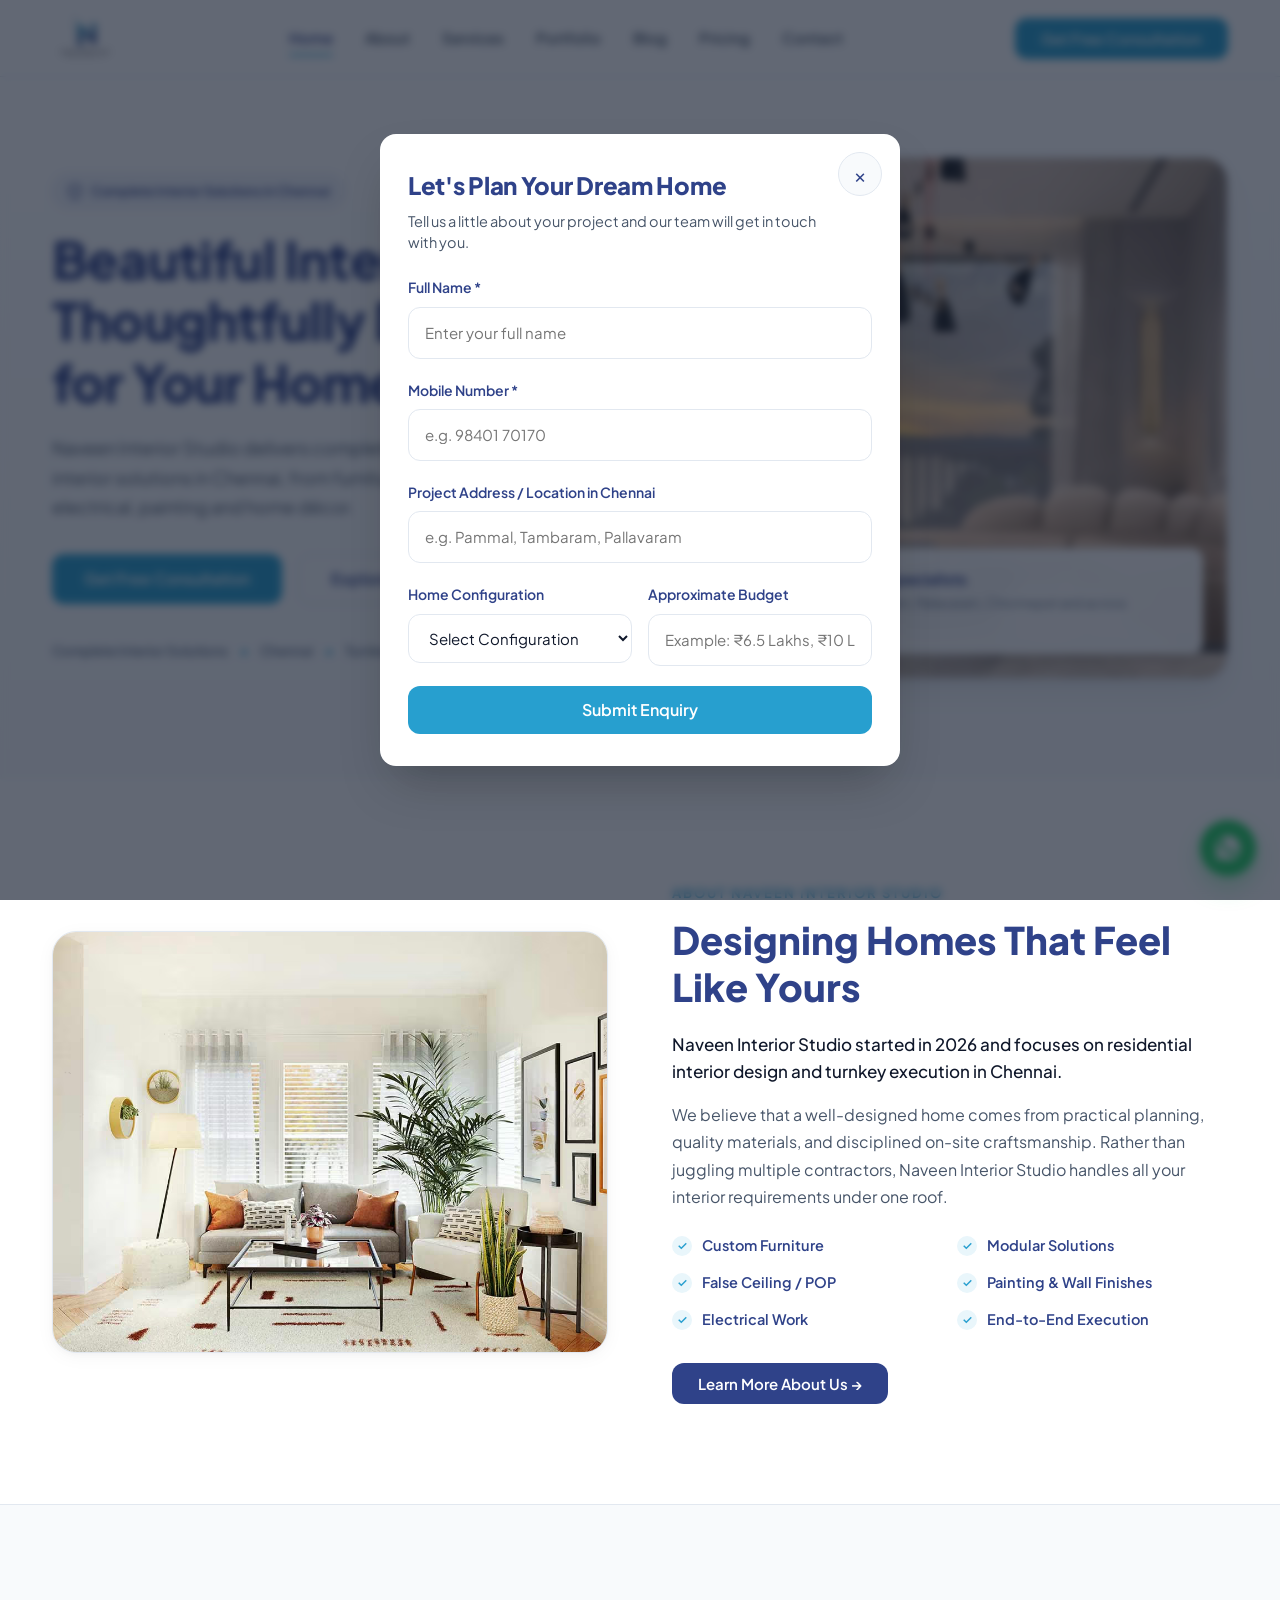
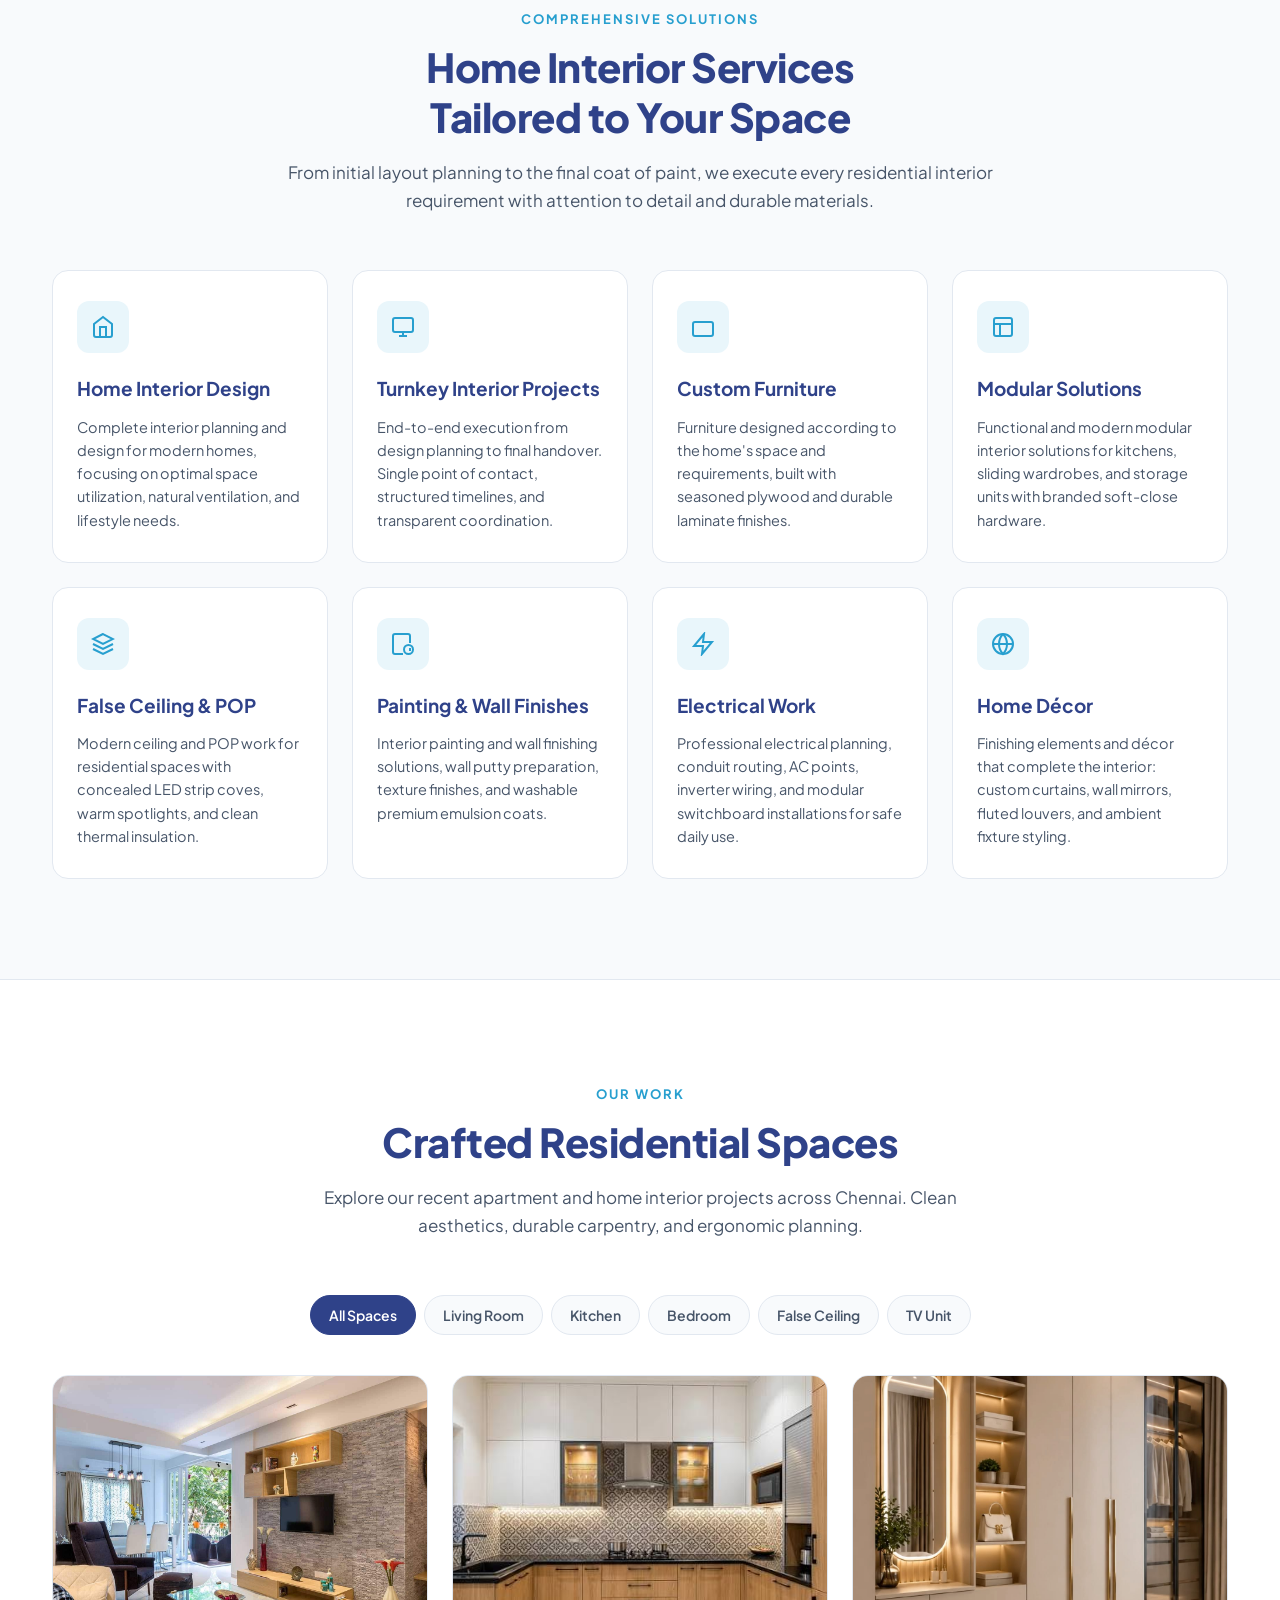
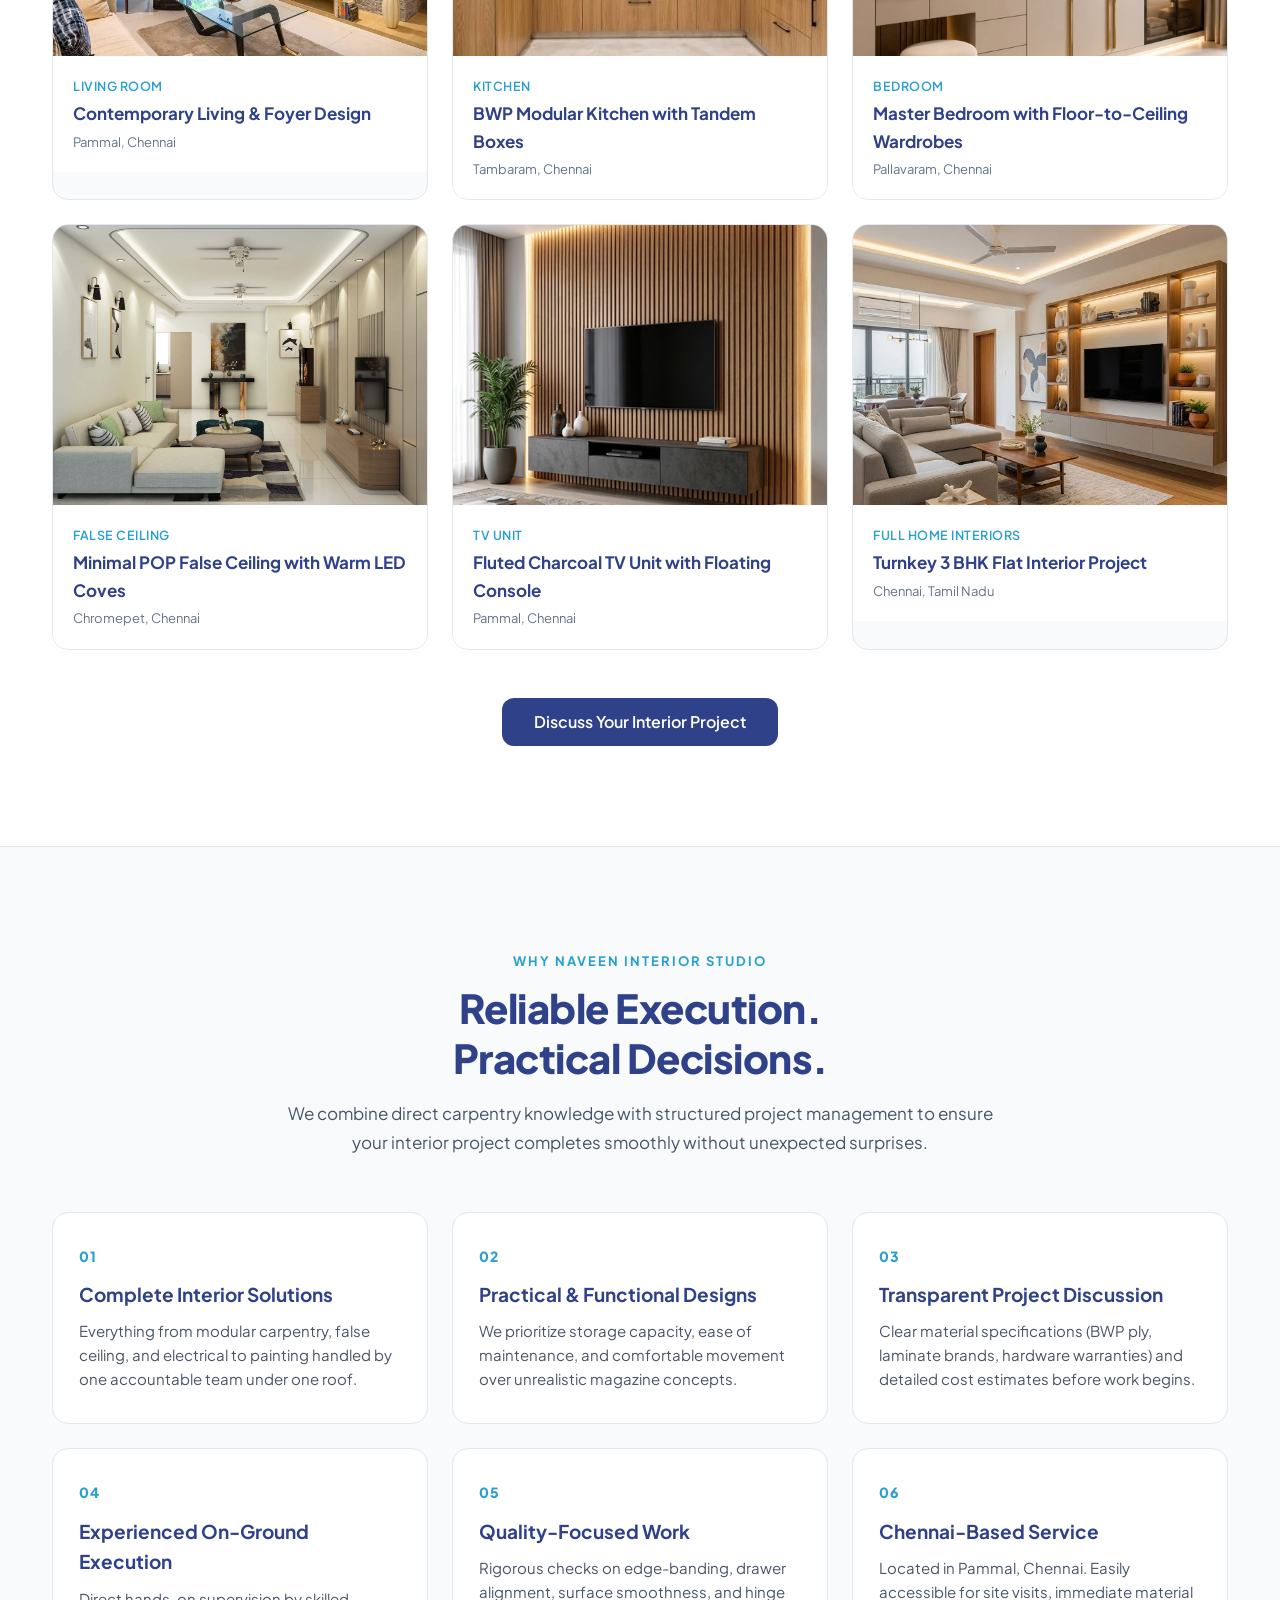
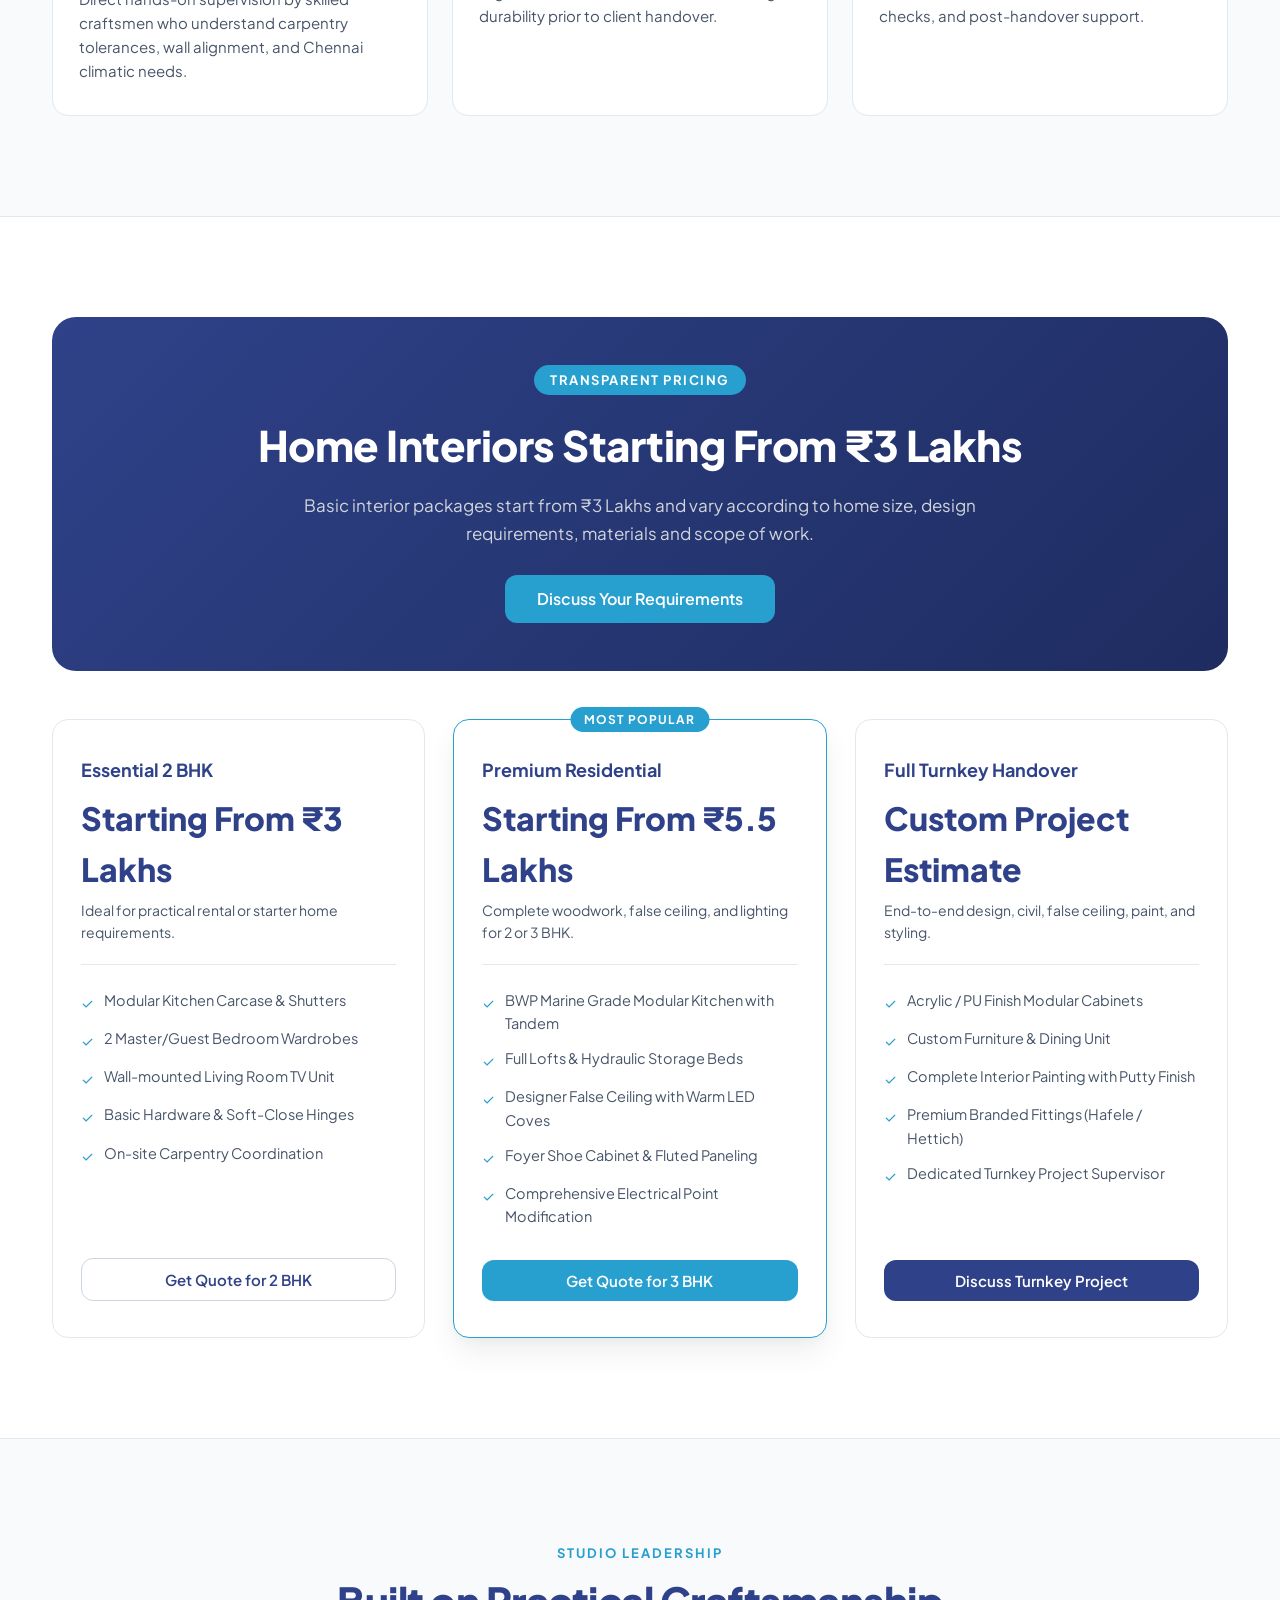
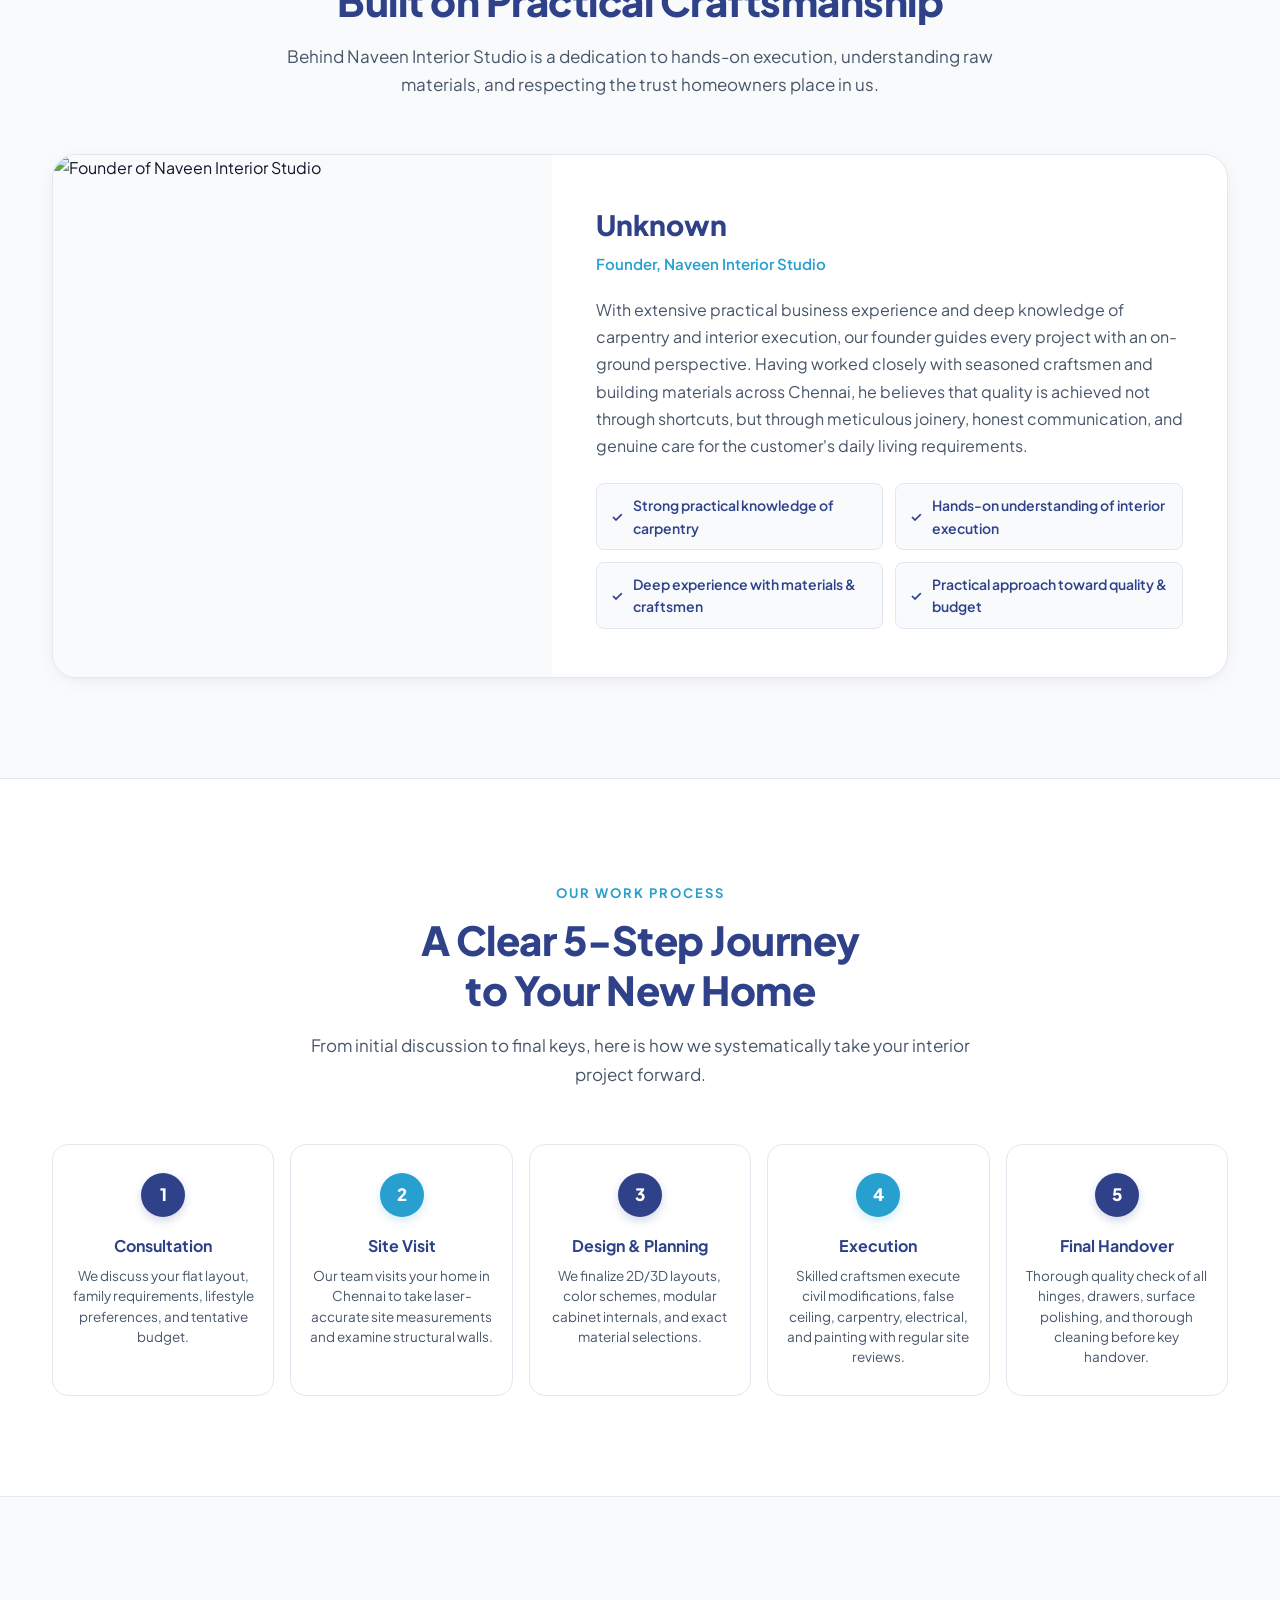
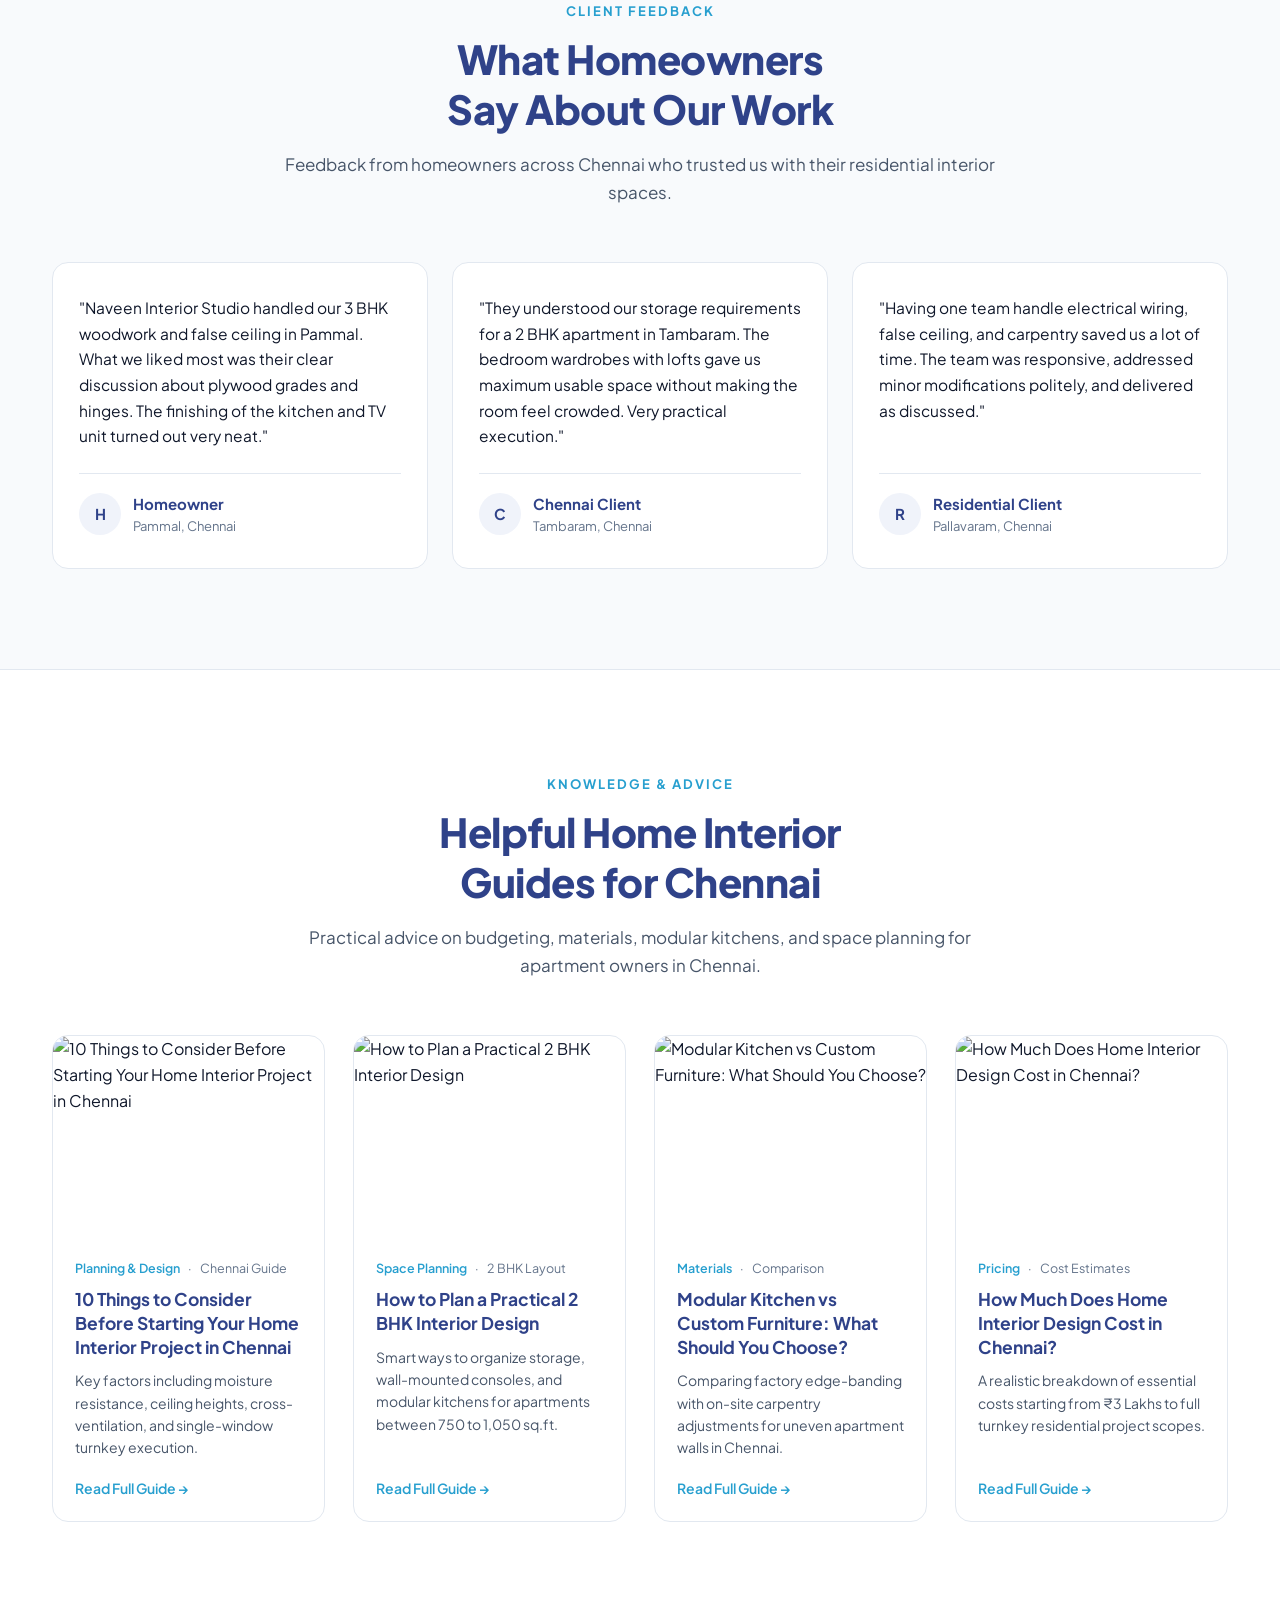
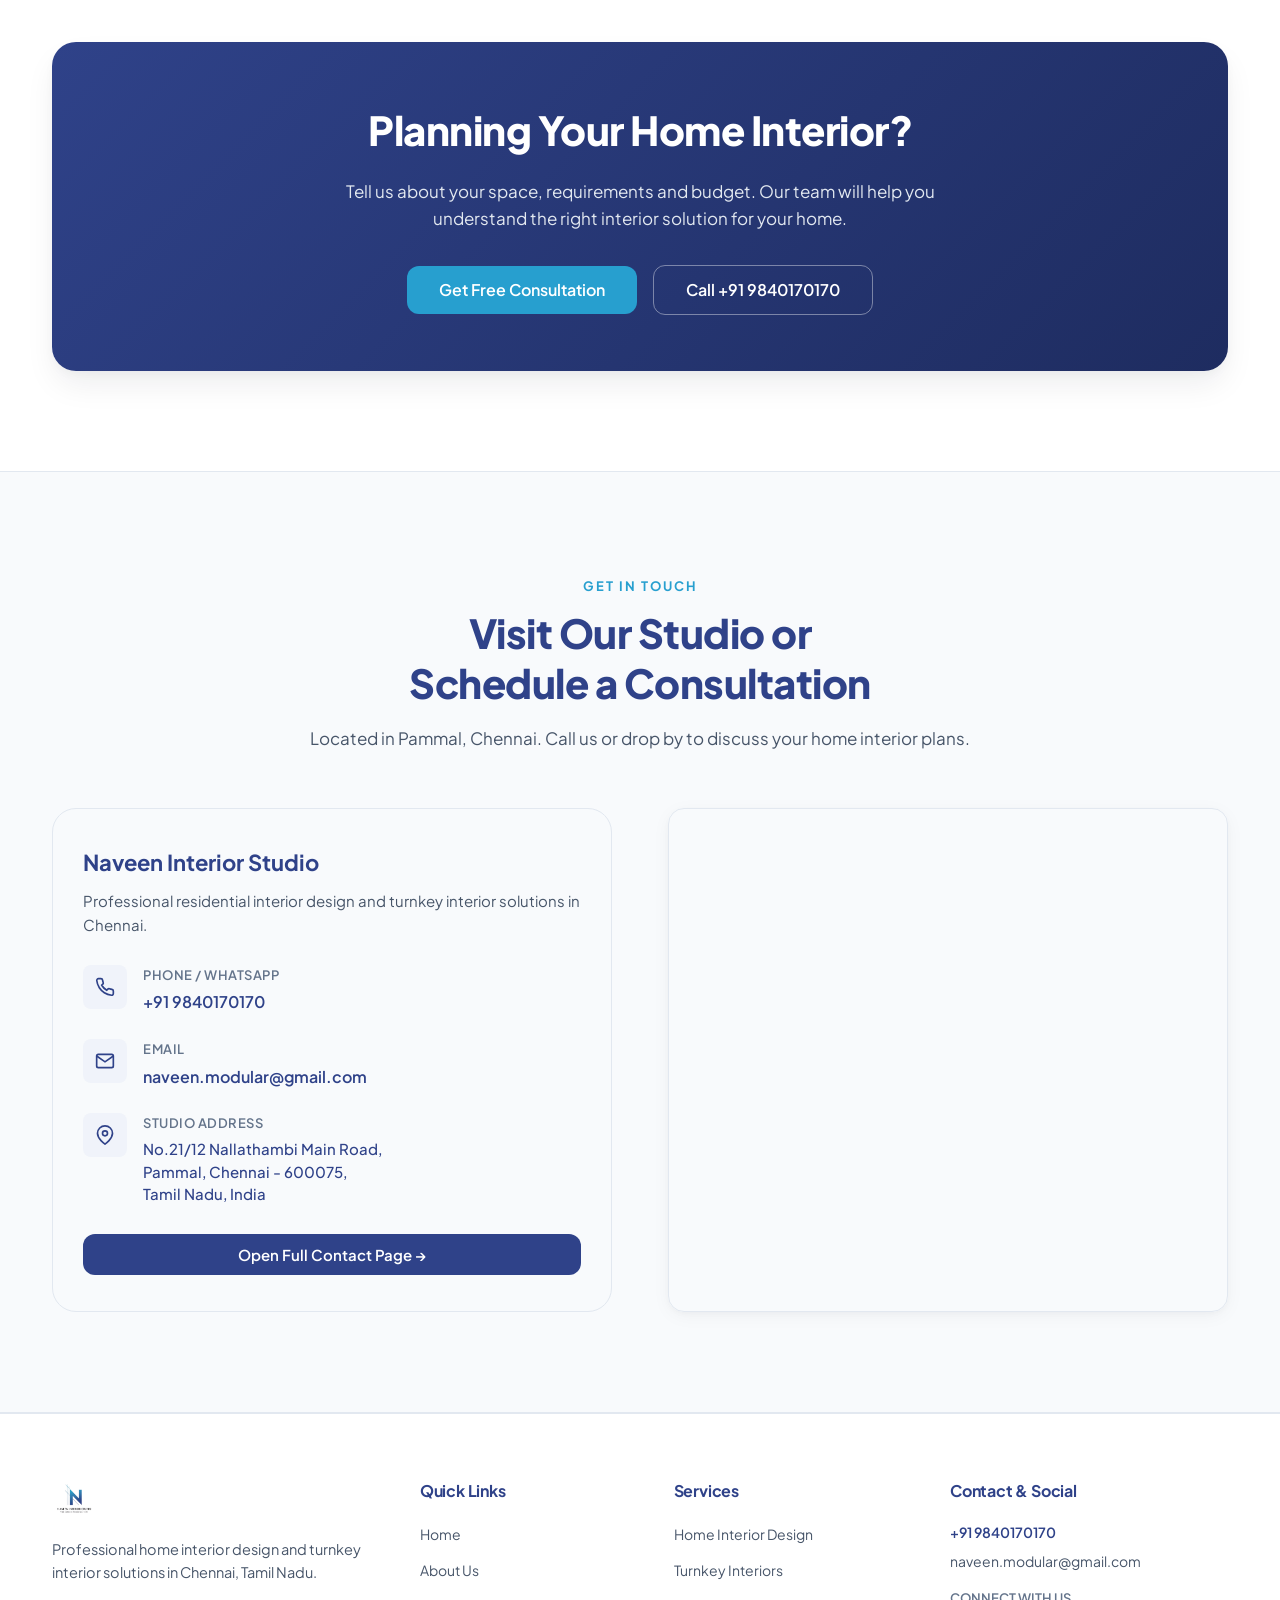
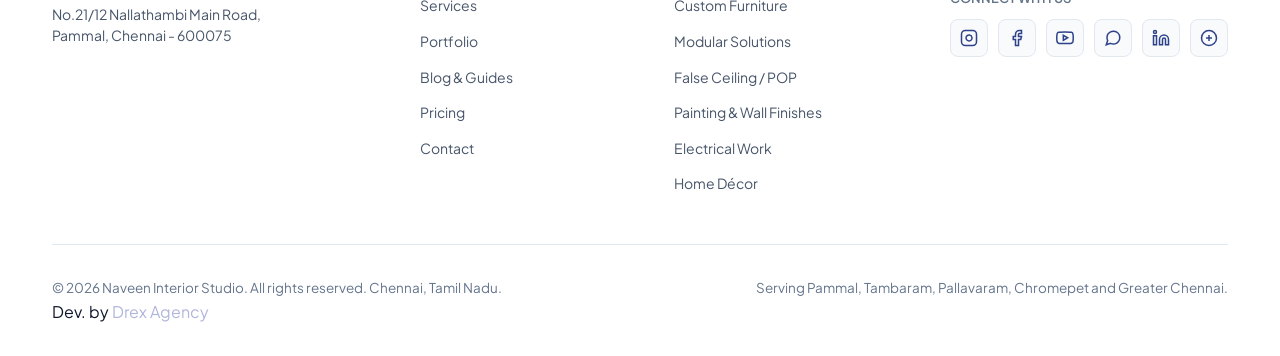
==== commit f527d47b: "Add files via upload" ====
--- a/index.html
+++ b/index.html
@@ -3,22 +3,22 @@
 <head>
   <meta charset="UTF-8">
   <meta name="viewport" content="width=device-width, initial-scale=1.0">
-  <title>Nirveen Interior Studio | Home Interior Designers & Turnkey Interiors in Chennai</title>
-  <meta name="description" content="Nirveen Interior Studio offers home interior design and turnkey interior solutions in Chennai, including furniture, modular interiors, POP, painting, electrical and home décor.">
+  <title>Naveen Interior Studio | Home Interior Designers & Turnkey Interiors in Chennai</title>
+  <meta name="description" content="Naveen Interior Studio offers home interior design and turnkey interior solutions in Chennai, including furniture, modular interiors, POP, painting, electrical and home décor.">
   <link rel="canonical" href="https://thehomeinterior.in">
 
   <!-- OpenGraph / Facebook -->
   <meta property="og:type" content="website">
   <meta property="og:url" content="https://thehomeinterior.in">
-  <meta property="og:title" content="Nirveen Interior Studio | Home Interior Designers & Turnkey Interiors in Chennai">
-  <meta property="og:description" content="Nirveen Interior Studio offers home interior design and turnkey interior solutions in Chennai, including furniture, modular interiors, POP, painting, electrical and home décor.">
+  <meta property="og:title" content="Naveen Interior Studio | Home Interior Designers & Turnkey Interiors in Chennai">
+  <meta property="og:description" content="Naveen Interior Studio offers home interior design and turnkey interior solutions in Chennai, including furniture, modular interiors, POP, painting, electrical and home décor.">
   <meta property="og:image" content="images/hero.jpeg">
-  <meta property="og:site_name" content="Nirveen Interior Studio">
+  <meta property="og:site_name" content="Naveen Interior Studio">
 
   <!-- Twitter / X -->
   <meta name="twitter:card" content="summary_large_image">
-  <meta name="twitter:title" content="Nirveen Interior Studio | Home Interior Designers & Turnkey Interiors in Chennai">
-  <meta name="twitter:description" content="Nirveen Interior Studio offers home interior design and turnkey interior solutions in Chennai, including furniture, modular interiors, POP, painting, electrical and home décor.">
+  <meta name="twitter:title" content="Naveen Interior Studio | Home Interior Designers & Turnkey Interiors in Chennai">
+  <meta name="twitter:description" content="Naveen Interior Studio offers home interior design and turnkey interior solutions in Chennai, including furniture, modular interiors, POP, painting, electrical and home décor.">
   <meta name="twitter:image" content="images/hero.jpeg">
 
   <!-- Favicon -->
@@ -32,7 +32,7 @@
   {
     "@context": "https://schema.org",
     "@type": ["LocalBusiness", "HomeAndConstructionBusiness"],
-    "name": "Nirveen Interior Studio",
+    "name": "Naveen Interior Studio",
     "image": "images/hero.jpeg",
     "telephone": "+919840170170",
     "email": "naveen.modular@gmail.com",
@@ -58,7 +58,7 @@
       "Pallavaram",
       "Chromepet"
     ],
-    "description": "Nirveen Interior Studio delivers residential home interior design and turnkey execution in Chennai, including furniture, modular kitchens, wardrobes, false ceiling, painting, and electrical work."
+    "description": "Naveen Interior Studio delivers residential home interior design and turnkey execution in Chennai, including furniture, modular kitchens, wardrobes, false ceiling, painting, and electrical work."
   }
   </script>
 </head>
@@ -69,7 +69,7 @@
        ======================================================================== -->
   <div id="page-loader" aria-hidden="true">
     <div class="loader-logo-wrap">
-      <img src="images/logo.jpg" alt="Nirveen Interior Studio Logo" class="loader-logo-img">
+      <img src="images/logo.jpg" alt="Naveen Interior Studio Logo" class="loader-logo-img">
       <div class="loader-spinner"></div>
     </div>
   </div>
@@ -89,7 +89,7 @@
       <div class="form-success-banner">
         <h3 class="form-success-title">Enquiry Received</h3>
         <p class="form-success-desc">Thank you! Our design and execution team will review your requirements and call you shortly.</p>
-        <a href="https://wa.me/919840170170?text=Hi%20Nirveen%20Interior%20Studio,%20I%20just%20submitted%20my%20home%20interior%20enquiry." class="btn btn-primary btn-sm" target="_blank" rel="noopener">Connect on WhatsApp</a>
+        <a href="https://wa.me/919840170170?text=Hi%20Naveen%20Interior%20Studio,%20I%20just%20submitted%20my%20home%20interior%20enquiry." class="btn btn-primary btn-sm" target="_blank" rel="noopener">Connect on WhatsApp</a>
       </div>
 
       <form data-handle-submit="true">
@@ -136,8 +136,8 @@
        ======================================================================== -->
   <header class="site-header">
     <div class="container header-inner">
-      <a href="index.html" class="brand-link" aria-label="Nirveen Interior Studio Home">
-        <img src="images/logo.jpg" alt="Nirveen Interior Studio" class="brand-logo-img">
+      <a href="index.html" class="brand-link" aria-label="Naveen Interior Studio Home">
+        <img src="images/logo.jpg" alt="Naveen Interior Studio" class="brand-logo-img">
       </a>
 
       <nav class="main-nav" aria-label="Main Navigation">
@@ -186,7 +186,7 @@
           Complete Interior Solutions in Chennai
         </div>
         <h1 class="hero-title">Beautiful Interiors. Thoughtfully Designed for Your Home.</h1>
-        <p class="hero-subtitle">Nirveen Interior Studio delivers complete home interior and turnkey interior solutions in Chennai, from furniture and false ceiling to electrical, painting and home décor.</p>
+        <p class="hero-subtitle">Naveen Interior Studio delivers complete home interior and turnkey interior solutions in Chennai, from furniture and false ceiling to electrical, painting and home décor.</p>
         
         <div class="hero-ctas">
           <button type="button" class="btn btn-primary btn-lg js-open-enquiry">Get Free Consultation</button>
@@ -218,14 +218,14 @@
   <section class="section">
     <div class="container about-grid">
       <div class="about-img-wrap">
-        <img src="images/about.avif" alt="Interior Craftsmanship by Nirveen Interior Studio Chennai" class="about-img">
+        <img src="images/about.avif" alt="Interior Craftsmanship by Naveen Interior Studio Chennai" class="about-img">
       </div>
 
       <div class="about-content">
-        <span class="section-eyebrow">About Nirveen Interior Studio</span>
+        <span class="section-eyebrow">About Naveen Interior Studio</span>
         <h2>Designing Homes That Feel Like Yours</h2>
-        <p class="about-lead">Nirveen Interior Studio started in 2026 and focuses on residential interior design and turnkey execution in Chennai.</p>
-        <p class="about-body">We believe that a well-designed home comes from practical planning, quality materials, and disciplined on-site craftsmanship. Rather than juggling multiple contractors, Nirveen Interior Studio handles all your interior requirements under one roof.</p>
+        <p class="about-lead">Naveen Interior Studio started in 2026 and focuses on residential interior design and turnkey execution in Chennai.</p>
+        <p class="about-body">We believe that a well-designed home comes from practical planning, quality materials, and disciplined on-site craftsmanship. Rather than juggling multiple contractors, Naveen Interior Studio handles all your interior requirements under one roof.</p>
         
         <ul class="about-features-list">
           <li class="about-feature-item">
@@ -447,7 +447,7 @@
   <section class="section section-bg-subtle">
     <div class="container">
       <div class="section-header">
-        <span class="section-eyebrow">Why Nirveen Interior Studio</span>
+        <span class="section-eyebrow">Why Naveen Interior Studio</span>
         <h2 class="section-title">Reliable Execution. Practical Decisions.</h2>
         <p class="section-desc">We combine direct carpentry knowledge with structured project management to ensure your interior project completes smoothly without unexpected surprises.</p>
       </div>
@@ -598,17 +598,17 @@
       <div class="section-header">
         <span class="section-eyebrow">Studio Leadership</span>
         <h2 class="section-title">Built on Practical Craftsmanship</h2>
-        <p class="section-desc">Behind Nirveen Interior Studio is a dedication to hands-on execution, understanding raw materials, and respecting the trust homeowners place in us.</p>
+        <p class="section-desc">Behind Naveen Interior Studio is a dedication to hands-on execution, understanding raw materials, and respecting the trust homeowners place in us.</p>
       </div>
 
       <div class="founder-card">
         <div class="founder-img-wrap">
-          <img src="https://encrypted-tbn0.gstatic.com/images?q=tbn:ANd9GcTPr1qq1YZPdMzW2mQ4nJm4r1w5o4Ixd4C8Tbz2lsDv_PmYGkfjgs-BNMB4&s=10" alt="Founder of Nirveen Interior Studio" class="founder-img" loading="lazy">
+          <img src="https://encrypted-tbn0.gstatic.com/images?q=tbn:ANd9GcTPr1qq1YZPdMzW2mQ4nJm4r1w5o4Ixd4C8Tbz2lsDv_PmYGkfjgs-BNMB4&s=10" alt="Founder of Naveen Interior Studio" class="founder-img" loading="lazy">
         </div>
 
         <div class="founder-content">
           <h3 class="founder-name">Unknown</h3>
-          <p class="founder-role">Founder, Nirveen Interior Studio</p>
+          <p class="founder-role">Founder, Naveen Interior Studio</p>
 
           <p class="founder-bio">With extensive practical business experience and deep knowledge of carpentry and interior execution, our founder guides every project with an on-ground perspective. Having worked closely with seasoned craftsmen and building materials across Chennai, he believes that quality is achieved not through shortcuts, but through meticulous joinery, honest communication, and genuine care for the customer's daily living requirements.</p>
 
@@ -689,7 +689,7 @@
 
       <div class="testimonials-grid">
         <div class="testimonial-card">
-          <p class="testimonial-quote">"Nirveen Interior Studio handled our 3 BHK woodwork and false ceiling in Pammal. What we liked most was their clear discussion about plywood grades and hinges. The finishing of the kitchen and TV unit turned out very neat."</p>
+          <p class="testimonial-quote">"Naveen Interior Studio handled our 3 BHK woodwork and false ceiling in Pammal. What we liked most was their clear discussion about plywood grades and hinges. The finishing of the kitchen and TV unit turned out very neat."</p>
           <div class="testimonial-author-wrap">
             <div class="testimonial-avatar">H</div>
             <div>
@@ -836,7 +836,7 @@
 
       <div class="contact-grid">
         <div class="contact-info-card">
-          <h3 style="font-size: 22px; font-weight: 700; color: var(--secondary); margin-bottom: 8px;">Nirveen Interior Studio</h3>
+          <h3 style="font-size: 22px; font-weight: 700; color: var(--secondary); margin-bottom: 8px;">Naveen Interior Studio</h3>
           <p style="font-size: 15px; color: var(--text-muted); line-height: 1.6;">Professional residential interior design and turnkey interior solutions in Chennai.</p>
 
           <div class="contact-details-list">
@@ -890,7 +890,7 @@
             allowfullscreen="" 
             loading="lazy" 
             referrerpolicy="strict-origin-when-cross-origin"
-            title="Google Map location of Nirveen Interior Studio in Pammal, Chennai">
+            title="Google Map location of Naveen Interior Studio in Pammal, Chennai">
           </iframe>
         </div>
       </div>
@@ -904,7 +904,7 @@
     <div class="container">
       <div class="footer-top">
         <div>
-          <img src="images/logo.jpg" alt="Nirveen Interior Studio" class="footer-logo-img">
+          <img src="images/logo.jpg" alt="Naveen Interior Studio" class="footer-logo-img">
           <p class="footer-brand-desc">Professional home interior design and turnkey interior solutions in Chennai, Tamil Nadu.</p>
           <p style="font-size: 14px; color: var(--text-muted); line-height: 1.5;">
             No.21/12 Nallathambi Main Road,<br>
@@ -973,7 +973,7 @@
       </div>
 
       <div class="footer-bottom">
-        <p>&copy; 2026 Nirveen Interior Studio. All rights reserved. Chennai, Tamil Nadu.</p>
+        <p>&copy; 2026 Naveen Interior Studio. All rights reserved. Chennai, Tamil Nadu.</p>
         <p>Serving Pammal, Tambaram, Pallavaram, Chromepet and Greater Chennai.</p>
       </div>
       <div>
@@ -988,7 +988,7 @@
   <!-- ========================================================================
        17. FLOATING WHATSAPP CTA BUTTON
        ======================================================================== -->
-  <a href="https://wa.me/919840170170?text=Hi%20Nirveen%20Interior%20Studio,%20I%20would%20like%20to%20enquire%20about%20home%20interiors%20in%20Chennai." class="floating-whatsapp" target="_blank" rel="noopener" aria-label="Chat on WhatsApp with Nirveen Interior Studio">
+  <a href="https://wa.me/919840170170?text=Hi%20Naveen%20Interior%20Studio,%20I%20would%20like%20to%20enquire%20about%20home%20interiors%20in%20Chennai." class="floating-whatsapp" target="_blank" rel="noopener" aria-label="Chat on WhatsApp with Naveen Interior Studio">
     <svg viewBox="0 0 24 24">
       <path d="M12.04 2c-5.46 0-9.91 4.45-9.91 9.91 0 1.75.46 3.45 1.32 4.95L2.05 22l5.25-1.38c1.45.79 3.08 1.21 4.74 1.21 5.46 0 9.91-4.45 9.91-9.91 0-2.65-1.03-5.14-2.9-7.01A9.816 9.816 0 0 0 12.04 2zm5.78 14.07c-.24.67-1.4 1.24-1.95 1.29-.53.05-1.22.08-1.97-.16-.48-.15-1.1-.38-1.9-.73-3.34-1.45-5.5-4.84-5.67-5.06-.17-.22-1.35-1.8-1.35-3.43 0-1.63.85-2.43 1.15-2.76.3-.33.66-.41.88-.41.22 0 .44.002.63.01.2.01.47-.08.73.56.27.67.92 2.25 1 2.42.08.17.13.37.02.6-.11.22-.17.36-.33.56-.17.19-.35.43-.5.58-.17.17-.35.36-.15.7.2.35.89 1.47 1.91 2.38 1.31 1.17 2.41 1.53 2.76 1.7.35.17.55.15.76-.08.2-.24.88-1.03 1.11-1.38.24-.35.47-.29.8-.17.33.12 2.09.99 2.45 1.17.36.18.6.27.69.42.09.15.09.89-.15 1.56z"/>
     </svg>
--- a/css/style.css
+++ b/css/style.css
@@ -1,5 +1,5 @@
 /* ==========================================================================
-   Nirveen Interior Studio - Premium Stylesheet
+   Naveen Interior Studio - Premium Stylesheet
    Chennai, Tamil Nadu, India
    Brand Colors:
    - Primary: #279FCF (Cyan Blue)
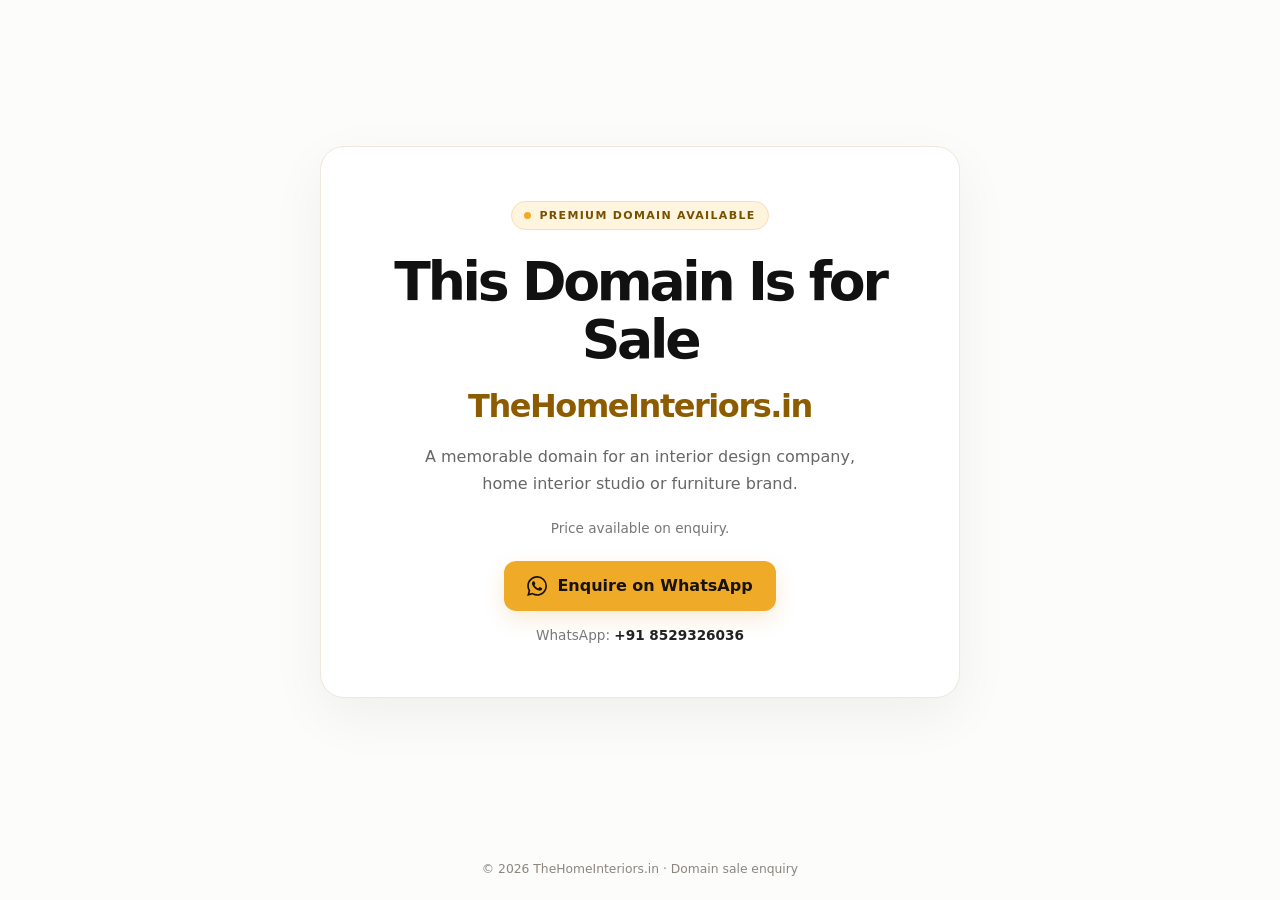
==== commit 66fbb93c: "Update index.html" ====
--- a/index.html
+++ b/index.html
@@ -1,1011 +1,73 @@
-<!DOCTYPE html>
+<!doctype html>
 <html lang="en">
 <head>
-  <meta charset="UTF-8">
-  <meta name="viewport" content="width=device-width, initial-scale=1.0">
-  <title>Naveen Interior Studio | Home Interior Designers & Turnkey Interiors in Chennai</title>
-  <meta name="description" content="Naveen Interior Studio offers home interior design and turnkey interior solutions in Chennai, including furniture, modular interiors, POP, painting, electrical and home décor.">
-  <link rel="canonical" href="https://thehomeinterior.in">
-
-  <!-- OpenGraph / Facebook -->
+  <meta charset="utf-8">
+  <meta name="viewport" content="width=device-width, initial-scale=1">
+  <title>TheHomeInteriors.in — Domain for Sale</title>
+  <meta name="description" content="TheHomeInteriors.in is for sale. Enquire directly on WhatsApp for the asking price and secure domain transfer process.">
+  <meta name="robots" content="index, follow">
+  <link rel="canonical" href="https://thehomeinteriors.in/">
+  <meta name="theme-color" content="#EFAA27">
   <meta property="og:type" content="website">
-  <meta property="og:url" content="https://thehomeinterior.in">
-  <meta property="og:title" content="Naveen Interior Studio | Home Interior Designers & Turnkey Interiors in Chennai">
-  <meta property="og:description" content="Naveen Interior Studio offers home interior design and turnkey interior solutions in Chennai, including furniture, modular interiors, POP, painting, electrical and home décor.">
-  <meta property="og:image" content="images/hero.jpeg">
-  <meta property="og:site_name" content="Naveen Interior Studio">
-
-  <!-- Twitter / X -->
-  <meta name="twitter:card" content="summary_large_image">
-  <meta name="twitter:title" content="Naveen Interior Studio | Home Interior Designers & Turnkey Interiors in Chennai">
-  <meta name="twitter:description" content="Naveen Interior Studio offers home interior design and turnkey interior solutions in Chennai, including furniture, modular interiors, POP, painting, electrical and home décor.">
-  <meta name="twitter:image" content="images/hero.jpeg">
-
-  <!-- Favicon -->
-  <link rel="icon" type="image/jpeg" href="images/logo.jpg">
-
-  <!-- Stylesheet -->
-  <link rel="stylesheet" href="css/style.css">
-
-  <!-- JSON-LD Structured Data -->
+  <meta property="og:title" content="TheHomeInteriors.in — Domain for Sale">
+  <meta property="og:description" content="TheHomeInteriors.in is available for purchase. Contact the current owner for price and transfer details.">
+  <meta property="og:url" content="https://thehomeinteriors.in/">
+  <meta name="twitter:card" content="summary">
+  <meta name="twitter:title" content="TheHomeInteriors.in — Domain for Sale">
+  <meta name="twitter:description" content="This domain is available for purchase. Enquire on WhatsApp.">
+  <link rel="icon" type="image/svg+xml" href="data:image/svg+xml,%3Csvg xmlns='http://www.w3.org/2000/svg' viewBox='0 0 64 64'%3E%3Crect width='64' height='64' rx='14' fill='%23EFAA27'/%3E%3Cpath d='M12 31 32 14l20 17v20H38V37H26v14H12Z' fill='%23111111'/%3E%3C/svg%3E">
+  <style>
+    :root{--gold:#EFAA27;--ink:#111;--muted:#666;--line:#eee8dc;--paper:#fcfcfa}
+    *{box-sizing:border-box}
+    html{scroll-behavior:smooth}
+    body{margin:0;min-height:100vh;display:flex;flex-direction:column;background:var(--paper);color:var(--ink);font-family:Inter,system-ui,-apple-system,BlinkMacSystemFont,"Segoe UI",sans-serif;-webkit-font-smoothing:antialiased}
+    main{flex:1;display:grid;place-items:center;padding:32px 18px}
+    .card{width:min(100%,640px);text-align:center;background:#fff;border:1px solid var(--line);border-radius:24px;padding:clamp(28px,6vw,54px);box-shadow:0 18px 55px rgba(25,20,8,.055)}
+    .status{display:inline-flex;align-items:center;gap:8px;padding:7px 12px;border-radius:999px;background:#fff5df;border:1px solid #f3dfb5;color:#775000;font-size:11px;font-weight:800;letter-spacing:.12em;text-transform:uppercase}
+    .status:before{content:"";width:7px;height:7px;border-radius:50%;background:var(--gold)}
+    h1{font-size:clamp(2rem,7vw,3.35rem);line-height:1.08;letter-spacing:-.06em;margin:23px 0 12px}
+    .domain{font-size:clamp(1.25rem,5vw,2rem);font-weight:850;letter-spacing:-.045em;overflow-wrap:anywhere;margin:18px 0;color:#8d5b00}
+    .desc{max-width:440px;margin:0 auto;color:var(--muted);font-size:1rem;line-height:1.7}
+    .price-note{margin:22px 0 25px;color:#777;font-size:.85rem}
+    .button{display:inline-flex;justify-content:center;align-items:center;gap:10px;min-height:50px;padding:14px 23px;border-radius:12px;background:var(--gold);color:#17130a;text-decoration:none;font-weight:800;box-shadow:0 8px 20px rgba(205,139,17,.17);transition:transform .18s ease,background .18s ease}
+    .button:hover{transform:translateY(-2px);background:#f5b83e}
+    .button svg{width:20px;height:20px}
+    .contact{margin:16px 0 0;color:#777;font-size:.85rem}
+    .contact a{color:#222;font-weight:700;text-decoration:none}
+    footer{text-align:center;padding:18px 15px 24px;color:#8b877f;font-size:.77rem}
+    a:focus-visible{outline:3px solid #805300;outline-offset:4px}
+    @media(max-width:420px){.card{border-radius:18px}.button{width:100%}}
+    @media(prefers-reduced-motion:reduce){*,*::before,*::after{scroll-behavior:auto!important;transition-duration:.01ms!important}}
+  </style>
   <script type="application/ld+json">
   {
-    "@context": "https://schema.org",
-    "@type": ["LocalBusiness", "HomeAndConstructionBusiness"],
-    "name": "Naveen Interior Studio",
-    "image": "images/hero.jpeg",
-    "telephone": "+919840170170",
-    "email": "naveen.modular@gmail.com",
-    "url": "https://thehomeinterior.in",
-    "address": {
-      "@type": "PostalAddress",
-      "streetAddress": "No.21/12 Nallathambi Main Road, Pammal",
-      "addressLocality": "Chennai",
-      "addressRegion": "Tamil Nadu",
-      "postalCode": "600075",
-      "addressCountry": "IN"
-    },
-    "geo": {
-      "@type": "GeoCoordinates",
-      "latitude": 12.9782,
-      "longitude": 80.1351
-    },
-    "priceRange": "Starting from ₹3 Lakhs",
-    "areaServed": [
-      "Chennai",
-      "Pammal",
-      "Tambaram",
-      "Pallavaram",
-      "Chromepet"
-    ],
-    "description": "Naveen Interior Studio delivers residential home interior design and turnkey execution in Chennai, including furniture, modular kitchens, wardrobes, false ceiling, painting, and electrical work."
+    "@context":"https://schema.org",
+    "@type":"WebPage",
+    "name":"TheHomeInteriors.in — Domain for Sale",
+    "url":"https://thehomeinteriors.in/",
+    "description":"TheHomeInteriors.in is offered for sale. Contact the current owner for price and transfer details.",
+    "inLanguage":"en"
   }
   </script>
 </head>
 <body>
-
-  <!-- ========================================================================
-       1. PAGE LOADING ANIMATION
-       ======================================================================== -->
-  <div id="page-loader" aria-hidden="true">
-    <div class="loader-logo-wrap">
-      <img src="images/logo.jpg" alt="Naveen Interior Studio Logo" class="loader-logo-img">
-      <div class="loader-spinner"></div>
-    </div>
-  </div>
-
-  <!-- ========================================================================
-       2. INITIAL ENQUIRY POPUP
-       ======================================================================== -->
-  <div id="enquiry-modal" class="modal-backdrop" role="dialog" aria-modal="true" aria-labelledby="modal-heading">
-    <div class="modal-dialog">
-      <button type="button" class="modal-close-btn" aria-label="Close Enquiry Popup">&times;</button>
-      
-      <div class="modal-header">
-        <h2 id="modal-heading" class="modal-title">Let's Plan Your Dream Home</h2>
-        <p class="modal-subtitle">Tell us a little about your project and our team will get in touch with you.</p>
-      </div>
-
-      <div class="form-success-banner">
-        <h3 class="form-success-title">Enquiry Received</h3>
-        <p class="form-success-desc">Thank you! Our design and execution team will review your requirements and call you shortly.</p>
-        <a href="https://wa.me/919840170170?text=Hi%20Naveen%20Interior%20Studio,%20I%20just%20submitted%20my%20home%20interior%20enquiry." class="btn btn-primary btn-sm" target="_blank" rel="noopener">Connect on WhatsApp</a>
-      </div>
-
-      <form data-handle-submit="true">
-        <div class="form-group">
-          <label for="popup-name" class="form-label">Full Name *</label>
-          <input type="text" id="popup-name" name="name" class="form-input" placeholder="Enter your full name" required>
-        </div>
-
-        <div class="form-group">
-          <label for="popup-phone" class="form-label">Mobile Number *</label>
-          <input type="tel" id="popup-phone" name="phone" class="form-input" placeholder="e.g. 98401 70170" pattern="[0-9]{10}" required>
-        </div>
-
-        <div class="form-group">
-          <label for="popup-address" class="form-label">Project Address / Location in Chennai</label>
-          <input type="text" id="popup-address" name="address" class="form-input" placeholder="e.g. Pammal, Tambaram, Pallavaram">
-        </div>
-
-        <div class="form-row">
-          <div class="form-group">
-            <label for="popup-config" class="form-label">Home Configuration</label>
-            <select id="popup-config" name="configuration" class="form-select">
-              <option value="">Select Configuration</option>
-              <option value="2 BHK">2 BHK</option>
-              <option value="3 BHK">3 BHK</option>
-              <option value="4 BHK">4 BHK</option>
-              <option value="Other">Other / Villa</option>
-            </select>
-          </div>
-
-          <div class="form-group">
-            <label for="popup-budget" class="form-label">Approximate Budget</label>
-            <input type="text" id="popup-budget" name="budget" class="form-input" placeholder="Example: ₹6.5 Lakhs, ₹10 Lakhs or More">
-          </div>
-        </div>
-
-        <button type="submit" class="btn btn-primary btn-lg" style="width: 100%;">Submit Enquiry</button>
-      </form>
-    </div>
-  </div>
-
-  <!-- ========================================================================
-       3. COMMON HEADER & NAVIGATION
-       ======================================================================== -->
-  <header class="site-header">
-    <div class="container header-inner">
-      <a href="index.html" class="brand-link" aria-label="Naveen Interior Studio Home">
-        <img src="images/logo.jpg" alt="Naveen Interior Studio" class="brand-logo-img">
+  <main>
+    <section class="card" aria-labelledby="page-title">
+      <div class="status">Premium Domain Available</div>
+      <h1 id="page-title">This Domain Is for Sale</h1>
+      <div class="domain">TheHomeInteriors.in</div>
+      <p class="desc">A memorable domain for an interior design company, home interior studio or furniture brand.</p>
+      <p class="price-note">Price available on enquiry.</p>
+      <a class="button" href="https://wa.me/918529326036?text=Hi%2C%20I%27m%20interested%20in%20purchasing%20thehomeinteriors.in.%20Please%20share%20the%20asking%20price%20and%20purchase%20process." target="_blank" rel="noopener noreferrer">
+        <svg viewBox="0 0 24 24" fill="currentColor" aria-hidden="true"><path d="M20.52 3.48A11.8 11.8 0 0 0 12.12 0C5.58 0 .25 5.33.25 11.87c0 2.09.55 4.13 1.59 5.93L.15 24l6.36-1.67a11.9 11.9 0 0 0 5.61 1.43h.01c6.54 0 11.87-5.33 11.87-11.87a11.8 11.8 0 0 0-3.48-8.41ZM12.13 21.7a9.85 9.85 0 0 1-5.02-1.37l-.36-.21-3.77.99 1.01-3.68-.24-.38a9.82 9.82 0 0 1-1.51-5.18c0-5.45 4.43-9.88 9.88-9.88a9.8 9.8 0 0 1 6.99 2.9 9.8 9.8 0 0 1 2.89 6.99c0 5.45-4.43 9.88-9.87 9.88Zm5.42-7.4c-.3-.15-1.77-.87-2.04-.97-.28-.1-.48-.15-.68.15-.2.3-.78.97-.95 1.17-.18.2-.35.23-.65.08-.3-.15-1.27-.47-2.42-1.5-.9-.8-1.51-1.78-1.69-2.08-.17-.3-.02-.46.13-.61.14-.13.3-.35.45-.52.15-.18.2-.3.3-.5.1-.2.05-.38-.02-.53-.08-.15-.68-1.63-.93-2.23-.24-.58-.49-.5-.68-.51h-.58c-.2 0-.53.08-.8.38-.28.3-1.05 1.02-1.05 2.5s1.08 2.9 1.23 3.1c.15.2 2.12 3.23 5.13 4.53.72.31 1.28.5 1.72.64.72.23 1.38.2 1.9.12.58-.09 1.77-.72 2.02-1.42.25-.7.25-1.3.18-1.42-.08-.13-.28-.2-.58-.35Z"/></svg>
+        Enquire on WhatsApp
       </a>
-
-      <nav class="main-nav" aria-label="Main Navigation">
-        <a href="index.html" class="nav-link active">Home</a>
-        <a href="about.html" class="nav-link">About</a>
-        <a href="#services" class="nav-link">Services</a>
-        <a href="#portfolio" class="nav-link">Portfolio</a>
-        <a href="blog.html" class="nav-link">Blog</a>
-        <a href="#pricing" class="nav-link">Pricing</a>
-        <a href="contact.html" class="nav-link">Contact</a>
-      </nav>
-
-      <div class="header-actions">
-        <button type="button" class="btn btn-primary header-consult-btn js-open-enquiry">Get Free Consultation</button>
-        <button type="button" class="mobile-toggle" aria-label="Toggle mobile menu" aria-expanded="false">
-          <span></span>
-          <span></span>
-          <span></span>
-        </button>
-      </div>
-    </div>
-
-    <!-- Mobile Drawer -->
-    <div class="mobile-nav-drawer" aria-label="Mobile Navigation Drawer">
-      <ul class="mobile-nav-links">
-        <li><a href="index.html" class="mobile-nav-link active">Home</a></li>
-        <li><a href="about.html" class="mobile-nav-link">About Us</a></li>
-        <li><a href="#services" class="mobile-nav-link">Services</a></li>
-        <li><a href="#portfolio" class="mobile-nav-link">Portfolio</a></li>
-        <li><a href="blog.html" class="mobile-nav-link">Blog & Guides</a></li>
-        <li><a href="#pricing" class="mobile-nav-link">Pricing</a></li>
-        <li><a href="contact.html" class="mobile-nav-link">Contact</a></li>
-      </ul>
-      <button type="button" class="btn btn-primary btn-lg js-open-enquiry" style="width: 100%;">Get Free Consultation</button>
-    </div>
-  </header>
-
-  <!-- ========================================================================
-       4. HERO SECTION
-       ======================================================================== -->
-  <section class="hero-section">
-    <div class="container hero-grid">
-      <div class="hero-content">
-        <div class="hero-trust-tag">
-          <svg width="16" height="16" viewBox="0 0 24 24" fill="none" stroke="currentColor" stroke-width="2.5"><path d="M12 22s8-4 8-10V5l-8-3-8 3v7c0 6 8 10 8 10z"/></svg>
-          Complete Interior Solutions in Chennai
-        </div>
-        <h1 class="hero-title">Beautiful Interiors. Thoughtfully Designed for Your Home.</h1>
-        <p class="hero-subtitle">Naveen Interior Studio delivers complete home interior and turnkey interior solutions in Chennai, from furniture and false ceiling to electrical, painting and home décor.</p>
-        
-        <div class="hero-ctas">
-          <button type="button" class="btn btn-primary btn-lg js-open-enquiry">Get Free Consultation</button>
-          <a href="#portfolio" class="btn btn-outline btn-lg">Explore Our Work</a>
-        </div>
-
-        <div class="hero-trust-line">
-          <span>Complete Interior Solutions</span>
-          <span class="dot">•</span>
-          <span>Chennai</span>
-          <span class="dot">•</span>
-          <span>Turnkey Execution</span>
-        </div>
-      </div>
-
-      <div class="hero-media-card">
-        <img src="images/hero.jpeg" alt="Modern Home Interior Design in Chennai" class="hero-img">
-        <div class="hero-floating-badge">
-          <p class="hero-badge-title">Residential Interior Specialists</p>
-          <p class="hero-badge-desc">Serving Pammal, Tambaram, Pallavaram, Chromepet and across Chennai.</p>
-        </div>
-      </div>
-    </div>
-  </section>
-
-  <!-- ========================================================================
-       5. ABOUT PREVIEW SECTION
-       ======================================================================== -->
-  <section class="section">
-    <div class="container about-grid">
-      <div class="about-img-wrap">
-        <img src="images/about.avif" alt="Interior Craftsmanship by Naveen Interior Studio Chennai" class="about-img">
-      </div>
-
-      <div class="about-content">
-        <span class="section-eyebrow">About Naveen Interior Studio</span>
-        <h2>Designing Homes That Feel Like Yours</h2>
-        <p class="about-lead">Naveen Interior Studio started in 2026 and focuses on residential interior design and turnkey execution in Chennai.</p>
-        <p class="about-body">We believe that a well-designed home comes from practical planning, quality materials, and disciplined on-site craftsmanship. Rather than juggling multiple contractors, Naveen Interior Studio handles all your interior requirements under one roof.</p>
-        
-        <ul class="about-features-list">
-          <li class="about-feature-item">
-            <span class="about-feature-icon">✓</span> Custom Furniture
-          </li>
-          <li class="about-feature-item">
-            <span class="about-feature-icon">✓</span> Modular Solutions
-          </li>
-          <li class="about-feature-item">
-            <span class="about-feature-icon">✓</span> False Ceiling / POP
-          </li>
-          <li class="about-feature-item">
-            <span class="about-feature-icon">✓</span> Painting & Wall Finishes
-          </li>
-          <li class="about-feature-item">
-            <span class="about-feature-icon">✓</span> Electrical Work
-          </li>
-          <li class="about-feature-item">
-            <span class="about-feature-icon">✓</span> End-to-End Execution
-          </li>
-        </ul>
-
-        <a href="about.html" class="btn btn-secondary">Learn More About Us &rarr;</a>
-      </div>
-    </div>
-  </section>
-
-  <!-- ========================================================================
-       6. SERVICES SECTION
-       ======================================================================== -->
-  <section id="services" class="section section-bg-subtle">
-    <div class="container">
-      <div class="section-header">
-        <span class="section-eyebrow">Comprehensive Solutions</span>
-        <h2 class="section-title">Home Interior Services Tailored to Your Space</h2>
-        <p class="section-desc">From initial layout planning to the final coat of paint, we execute every residential interior requirement with attention to detail and durable materials.</p>
-      </div>
-
-      <div class="services-grid">
-        <!-- 1. Home Interior Design -->
-        <div class="service-card">
-          <div class="service-icon-box">
-            <svg width="24" height="24" viewBox="0 0 24 24" fill="none" stroke="currentColor" stroke-width="2"><path d="M3 9l9-7 9 7v11a2 2 0 0 1-2 2H5a2 2 0 0 1-2-2z"/><polyline points="9 22 9 12 15 12 15 22"/></svg>
-          </div>
-          <h3 class="service-title">Home Interior Design</h3>
-          <p class="service-desc">Complete interior planning and design for modern homes, focusing on optimal space utilization, natural ventilation, and lifestyle needs.</p>
-        </div>
-
-        <!-- 2. Turnkey Interior Projects -->
-        <div class="service-card">
-          <div class="service-icon-box">
-            <svg width="24" height="24" viewBox="0 0 24 24" fill="none" stroke="currentColor" stroke-width="2"><rect x="2" y="3" width="20" height="14" rx="2"/><line x1="8" y1="21" x2="16" y2="21"/><line x1="12" y1="17" x2="12" y2="21"/></svg>
-          </div>
-          <h3 class="service-title">Turnkey Interior Projects</h3>
-          <p class="service-desc">End-to-end execution from design planning to final handover. Single point of contact, structured timelines, and transparent coordination.</p>
-        </div>
-
-        <!-- 3. Custom Furniture -->
-        <div class="service-card">
-          <div class="service-icon-box">
-            <svg width="24" height="24" viewBox="0 0 24 24" fill="none" stroke="currentColor" stroke-width="2"><path d="M20 7H4a2 2 0 0 0-2 2v10a2 2 0 0 0 2 2h16a2 2 0 0 0 2-2V9a2 2 0 0 0-2-2z"/><line x1="12" y1="12" x2="12" y2="12"/></svg>
-          </div>
-          <h3 class="service-title">Custom Furniture</h3>
-          <p class="service-desc">Furniture designed according to the home's space and requirements, built with seasoned plywood and durable laminate finishes.</p>
-        </div>
-
-        <!-- 4. Modular Solutions -->
-        <div class="service-card">
-          <div class="service-icon-box">
-            <svg width="24" height="24" viewBox="0 0 24 24" fill="none" stroke="currentColor" stroke-width="2"><rect x="3" y="3" width="18" height="18" rx="2"/><path d="M3 9h18"/><path d="M9 21V9"/></svg>
-          </div>
-          <h3 class="service-title">Modular Solutions</h3>
-          <p class="service-desc">Functional and modern modular interior solutions for kitchens, sliding wardrobes, and storage units with branded soft-close hardware.</p>
-        </div>
-
-        <!-- 5. False Ceiling & POP -->
-        <div class="service-card">
-          <div class="service-icon-box">
-            <svg width="24" height="24" viewBox="0 0 24 24" fill="none" stroke="currentColor" stroke-width="2"><polygon points="12 2 2 7 12 12 22 7 12 2"/><polyline points="2 17 12 22 22 17"/><polyline points="2 12 12 17 22 12"/></svg>
-          </div>
-          <h3 class="service-title">False Ceiling & POP</h3>
-          <p class="service-desc">Modern ceiling and POP work for residential spaces with concealed LED strip coves, warm spotlights, and clean thermal insulation.</p>
-        </div>
-
-        <!-- 6. Painting & Wall Finishes -->
-        <div class="service-card">
-          <div class="service-icon-box">
-            <svg width="24" height="24" viewBox="0 0 24 24" fill="none" stroke="currentColor" stroke-width="2"><path d="M19 11V4a2 2 0 0 0-2-2H4a2 2 0 0 0-2 2v16a2 2 0 0 0 2 2h8"/><circle cx="17.5" cy="17.5" r="4.5"/><path d="M19 16v3"/></svg>
-          </div>
-          <h3 class="service-title">Painting & Wall Finishes</h3>
-          <p class="service-desc">Interior painting and wall finishing solutions, wall putty preparation, texture finishes, and washable premium emulsion coats.</p>
-        </div>
-
-        <!-- 7. Electrical Work -->
-        <div class="service-card">
-          <div class="service-icon-box">
-            <svg width="24" height="24" viewBox="0 0 24 24" fill="none" stroke="currentColor" stroke-width="2"><polygon points="13 2 3 14 12 14 11 22 21 10 12 10 13 2"/></svg>
-          </div>
-          <h3 class="service-title">Electrical Work</h3>
-          <p class="service-desc">Professional electrical planning, conduit routing, AC points, inverter wiring, and modular switchboard installations for safe daily use.</p>
-        </div>
-
-        <!-- 8. Home Décor -->
-        <div class="service-card">
-          <div class="service-icon-box">
-            <svg width="24" height="24" viewBox="0 0 24 24" fill="none" stroke="currentColor" stroke-width="2"><circle cx="12" cy="12" r="10"/><path d="M12 2a14.5 14.5 0 0 0 0 20 14.5 14.5 0 0 0 0-20"/><path d="M2 12h20"/></svg>
-          </div>
-          <h3 class="service-title">Home Décor</h3>
-          <p class="service-desc">Finishing elements and décor that complete the interior: custom curtains, wall mirrors, fluted louvers, and ambient fixture styling.</p>
-        </div>
-      </div>
-    </div>
-  </section>
-
-  <!-- ========================================================================
-       7. PORTFOLIO SECTION
-       ======================================================================== -->
-  <section id="portfolio" class="section">
-    <div class="container">
-      <div class="section-header">
-        <span class="section-eyebrow">Our Work</span>
-        <h2 class="section-title">Crafted Residential Spaces</h2>
-        <p class="section-desc">Explore our recent apartment and home interior projects across Chennai. Clean aesthetics, durable carpentry, and ergonomic planning.</p>
-      </div>
-
-      <!-- Filter Tabs -->
-      <div class="portfolio-filter-tabs">
-        <button type="button" class="filter-btn active" data-filter="all">All Spaces</button>
-        <button type="button" class="filter-btn" data-filter="living">Living Room</button>
-        <button type="button" class="filter-btn" data-filter="kitchen">Kitchen</button>
-        <button type="button" class="filter-btn" data-filter="bedroom">Bedroom</button>
-        <button type="button" class="filter-btn" data-filter="ceiling">False Ceiling</button>
-        <button type="button" class="filter-btn" data-filter="tv-unit">TV Unit</button>
-      </div>
-
-      <div class="portfolio-grid">
-        <!-- 1. Living Room -->
-        <div class="portfolio-card" data-category="living">
-          <div class="portfolio-img-wrap">
-            <img src="images/portfolio-1.jpg" alt="Living Room Interior Design in Chennai" class="portfolio-img" loading="lazy">
-          </div>
-          <div class="portfolio-content">
-            <p class="portfolio-category">Living Room</p>
-            <h3 class="portfolio-title">Contemporary Living & Foyer Design</h3>
-            <p class="portfolio-location">Pammal, Chennai</p>
-          </div>
-        </div>
-
-        <!-- 2. Modular Kitchen -->
-        <div class="portfolio-card" data-category="kitchen">
-          <div class="portfolio-img-wrap">
-            <img src="images/portfolio-2.jpg" alt="Modular Kitchen Installation in Chennai" class="portfolio-img" loading="lazy">
-          </div>
-          <div class="portfolio-content">
-            <p class="portfolio-category">Kitchen</p>
-            <h3 class="portfolio-title">BWP Modular Kitchen with Tandem Boxes</h3>
-            <p class="portfolio-location">Tambaram, Chennai</p>
-          </div>
-        </div>
-
-        <!-- 3. Bedroom -->
-        <div class="portfolio-card" data-category="bedroom">
-          <div class="portfolio-img-wrap">
-            <img src="images/portfolio-3.jpg" alt="Master Bedroom Interior and Wardrobe in Chennai" class="portfolio-img" loading="lazy">
-          </div>
-          <div class="portfolio-content">
-            <p class="portfolio-category">Bedroom</p>
-            <h3 class="portfolio-title">Master Bedroom with Floor-to-Ceiling Wardrobes</h3>
-            <p class="portfolio-location">Pallavaram, Chennai</p>
-          </div>
-        </div>
-
-        <!-- 4. False Ceiling -->
-        <div class="portfolio-card" data-category="ceiling">
-          <div class="portfolio-img-wrap">
-            <img src="images/portfolio-4.jpg" alt="False Ceiling and POP Cove Lighting Chennai" class="portfolio-img" loading="lazy">
-          </div>
-          <div class="portfolio-content">
-            <p class="portfolio-category">False Ceiling</p>
-            <h3 class="portfolio-title">Minimal POP False Ceiling with Warm LED Coves</h3>
-            <p class="portfolio-location">Chromepet, Chennai</p>
-          </div>
-        </div>
-
-        <!-- 5. TV Unit -->
-        <div class="portfolio-card" data-category="tv-unit">
-          <div class="portfolio-img-wrap">
-            <img src="images/portfolio-5.jpg" alt="Modern TV Unit and Paneling Chennai" class="portfolio-img" loading="lazy">
-          </div>
-          <div class="portfolio-content">
-            <p class="portfolio-category">TV Unit</p>
-            <h3 class="portfolio-title">Fluted Charcoal TV Unit with Floating Console</h3>
-            <p class="portfolio-location">Pammal, Chennai</p>
-          </div>
-        </div>
-
-        <!-- 6. Full Home -->
-        <div class="portfolio-card" data-category="living">
-          <div class="portfolio-img-wrap">
-            <img src="images/portfolio-6.jpg" alt="Turnkey Full Home Interior Handover Chennai" class="portfolio-img" loading="lazy">
-          </div>
-          <div class="portfolio-content">
-            <p class="portfolio-category">Full Home Interiors</p>
-            <h3 class="portfolio-title">Turnkey 3 BHK Flat Interior Project</h3>
-            <p class="portfolio-location">Chennai, Tamil Nadu</p>
-          </div>
-        </div>
-      </div>
-
-      <div style="text-align: center; margin-top: 48px;">
-        <button type="button" class="btn btn-secondary btn-lg js-open-enquiry">Discuss Your Interior Project</button>
-      </div>
-    </div>
-  </section>
-
-  <!-- ========================================================================
-       8. WHY CHOOSE US
-       ======================================================================== -->
-  <section class="section section-bg-subtle">
-    <div class="container">
-      <div class="section-header">
-        <span class="section-eyebrow">Why Naveen Interior Studio</span>
-        <h2 class="section-title">Reliable Execution. Practical Decisions.</h2>
-        <p class="section-desc">We combine direct carpentry knowledge with structured project management to ensure your interior project completes smoothly without unexpected surprises.</p>
-      </div>
-
-      <div class="why-grid">
-        <div class="why-card">
-          <p class="why-number">01</p>
-          <h3 class="why-title">Complete Interior Solutions</h3>
-          <p class="why-desc">Everything from modular carpentry, false ceiling, and electrical to painting handled by one accountable team under one roof.</p>
-        </div>
-
-        <div class="why-card">
-          <p class="why-number">02</p>
-          <h3 class="why-title">Practical & Functional Designs</h3>
-          <p class="why-desc">We prioritize storage capacity, ease of maintenance, and comfortable movement over unrealistic magazine concepts.</p>
-        </div>
-
-        <div class="why-card">
-          <p class="why-number">03</p>
-          <h3 class="why-title">Transparent Project Discussion</h3>
-          <p class="why-desc">Clear material specifications (BWP ply, laminate brands, hardware warranties) and detailed cost estimates before work begins.</p>
-        </div>
-
-        <div class="why-card">
-          <p class="why-number">04</p>
-          <h3 class="why-title">Experienced On-Ground Execution</h3>
-          <p class="why-desc">Direct hands-on supervision by skilled craftsmen who understand carpentry tolerances, wall alignment, and Chennai climatic needs.</p>
-        </div>
-
-        <div class="why-card">
-          <p class="why-number">05</p>
-          <h3 class="why-title">Quality-Focused Work</h3>
-          <p class="why-desc">Rigorous checks on edge-banding, drawer alignment, surface smoothness, and hinge durability prior to client handover.</p>
-        </div>
-
-        <div class="why-card">
-          <p class="why-number">06</p>
-          <h3 class="why-title">Chennai-Based Service</h3>
-          <p class="why-desc">Located in Pammal, Chennai. Easily accessible for site visits, immediate material checks, and post-handover support.</p>
-        </div>
-      </div>
-    </div>
-  </section>
-
-  <!-- ========================================================================
-       9. PRICING SECTION
-       ======================================================================== -->
-  <section id="pricing" class="section">
-    <div class="container">
-      <div class="pricing-banner">
-        <span class="pricing-badge">Transparent Pricing</span>
-        <h2 class="pricing-highlight-title">Home Interiors Starting From ₹3 Lakhs</h2>
-        <p class="pricing-highlight-desc">Basic interior packages start from ₹3 Lakhs and vary according to home size, design requirements, materials and scope of work.</p>
-        <button type="button" class="btn btn-primary btn-lg js-open-enquiry">Discuss Your Requirements</button>
-      </div>
-
-      <div class="pricing-cards-grid">
-        <!-- Plan 1 -->
-        <div class="pricing-card">
-          <h3 class="pricing-card-plan">Essential 2 BHK</h3>
-          <p class="pricing-card-price">Starting From ₹3 Lakhs</p>
-          <p class="pricing-card-scope">Ideal for practical rental or starter home requirements.</p>
-
-          <ul class="pricing-features-list">
-            <li class="pricing-feature-item">
-              <span class="pricing-check-icon">✓</span> Modular Kitchen Carcase & Shutters
-            </li>
-            <li class="pricing-feature-item">
-              <span class="pricing-check-icon">✓</span> 2 Master/Guest Bedroom Wardrobes
-            </li>
-            <li class="pricing-feature-item">
-              <span class="pricing-check-icon">✓</span> Wall-mounted Living Room TV Unit
-            </li>
-            <li class="pricing-feature-item">
-              <span class="pricing-check-icon">✓</span> Basic Hardware & Soft-Close Hinges
-            </li>
-            <li class="pricing-feature-item">
-              <span class="pricing-check-icon">✓</span> On-site Carpentry Coordination
-            </li>
-          </ul>
-
-          <button type="button" class="btn btn-outline js-open-enquiry" style="width: 100%;">Get Quote for 2 BHK</button>
-        </div>
-
-        <!-- Plan 2 (Featured) -->
-        <div class="pricing-card featured">
-          <span class="pricing-card-popular-badge">Most Popular</span>
-          <h3 class="pricing-card-plan">Premium Residential</h3>
-          <p class="pricing-card-price">Starting From ₹5.5 Lakhs</p>
-          <p class="pricing-card-scope">Complete woodwork, false ceiling, and lighting for 2 or 3 BHK.</p>
-
-          <ul class="pricing-features-list">
-            <li class="pricing-feature-item">
-              <span class="pricing-check-icon">✓</span> BWP Marine Grade Modular Kitchen with Tandem
-            </li>
-            <li class="pricing-feature-item">
-              <span class="pricing-check-icon">✓</span> Full Lofts & Hydraulic Storage Beds
-            </li>
-            <li class="pricing-feature-item">
-              <span class="pricing-check-icon">✓</span> Designer False Ceiling with Warm LED Coves
-            </li>
-            <li class="pricing-feature-item">
-              <span class="pricing-check-icon">✓</span> Foyer Shoe Cabinet & Fluted Paneling
-            </li>
-            <li class="pricing-feature-item">
-              <span class="pricing-check-icon">✓</span> Comprehensive Electrical Point Modification
-            </li>
-          </ul>
-
-          <button type="button" class="btn btn-primary js-open-enquiry" style="width: 100%;">Get Quote for 3 BHK</button>
-        </div>
-
-        <!-- Plan 3 -->
-        <div class="pricing-card">
-          <h3 class="pricing-card-plan">Full Turnkey Handover</h3>
-          <p class="pricing-card-price">Custom Project Estimate</p>
-          <p class="pricing-card-scope">End-to-end design, civil, false ceiling, paint, and styling.</p>
-
-          <ul class="pricing-features-list">
-            <li class="pricing-feature-item">
-              <span class="pricing-check-icon">✓</span> Acrylic / PU Finish Modular Cabinets
-            </li>
-            <li class="pricing-feature-item">
-              <span class="pricing-check-icon">✓</span> Custom Furniture & Dining Unit
-            </li>
-            <li class="pricing-feature-item">
-              <span class="pricing-check-icon">✓</span> Complete Interior Painting with Putty Finish
-            </li>
-            <li class="pricing-feature-item">
-              <span class="pricing-check-icon">✓</span> Premium Branded Fittings (Hafele / Hettich)
-            </li>
-            <li class="pricing-feature-item">
-              <span class="pricing-check-icon">✓</span> Dedicated Turnkey Project Supervisor
-            </li>
-          </ul>
-
-          <button type="button" class="btn btn-secondary js-open-enquiry" style="width: 100%;">Discuss Turnkey Project</button>
-        </div>
-      </div>
-    </div>
-  </section>
-
-  <!-- ========================================================================
-       10. LEADERSHIP / FOUNDER SECTION
-       ======================================================================== -->
-  <section class="section section-bg-subtle">
-    <div class="container">
-      <div class="section-header">
-        <span class="section-eyebrow">Studio Leadership</span>
-        <h2 class="section-title">Built on Practical Craftsmanship</h2>
-        <p class="section-desc">Behind Naveen Interior Studio is a dedication to hands-on execution, understanding raw materials, and respecting the trust homeowners place in us.</p>
-      </div>
-
-      <div class="founder-card">
-        <div class="founder-img-wrap">
-          <img src="https://encrypted-tbn0.gstatic.com/images?q=tbn:ANd9GcTPr1qq1YZPdMzW2mQ4nJm4r1w5o4Ixd4C8Tbz2lsDv_PmYGkfjgs-BNMB4&s=10" alt="Founder of Naveen Interior Studio" class="founder-img" loading="lazy">
-        </div>
-
-        <div class="founder-content">
-          <h3 class="founder-name">Unknown</h3>
-          <p class="founder-role">Founder, Naveen Interior Studio</p>
-
-          <p class="founder-bio">With extensive practical business experience and deep knowledge of carpentry and interior execution, our founder guides every project with an on-ground perspective. Having worked closely with seasoned craftsmen and building materials across Chennai, he believes that quality is achieved not through shortcuts, but through meticulous joinery, honest communication, and genuine care for the customer's daily living requirements.</p>
-
-          <div class="founder-highlights">
-            <div class="founder-highlight-item">
-              <span>✓</span> Strong practical knowledge of carpentry
-            </div>
-            <div class="founder-highlight-item">
-              <span>✓</span> Hands-on understanding of interior execution
-            </div>
-            <div class="founder-highlight-item">
-              <span>✓</span> Deep experience with materials & craftsmen
-            </div>
-            <div class="founder-highlight-item">
-              <span>✓</span> Practical approach toward quality & budget
-            </div>
-          </div>
-        </div>
-      </div>
-    </div>
-  </section>
-
-  <!-- ========================================================================
-       11. HOW WE WORK (5 STEPS)
-       ======================================================================== -->
-  <section class="section">
-    <div class="container">
-      <div class="section-header">
-        <span class="section-eyebrow">Our Work Process</span>
-        <h2 class="section-title">A Clear 5-Step Journey to Your New Home</h2>
-        <p class="section-desc">From initial discussion to final keys, here is how we systematically take your interior project forward.</p>
-      </div>
-
-      <div class="steps-grid">
-        <div class="step-card">
-          <div class="step-badge">1</div>
-          <h3 class="step-title">Consultation</h3>
-          <p class="step-desc">We discuss your flat layout, family requirements, lifestyle preferences, and tentative budget.</p>
-        </div>
-
-        <div class="step-card">
-          <div class="step-badge">2</div>
-          <h3 class="step-title">Site Visit</h3>
-          <p class="step-desc">Our team visits your home in Chennai to take laser-accurate site measurements and examine structural walls.</p>
-        </div>
-
-        <div class="step-card">
-          <div class="step-badge">3</div>
-          <h3 class="step-title">Design & Planning</h3>
-          <p class="step-desc">We finalize 2D/3D layouts, color schemes, modular cabinet internals, and exact material selections.</p>
-        </div>
-
-        <div class="step-card">
-          <div class="step-badge">4</div>
-          <h3 class="step-title">Execution</h3>
-          <p class="step-desc">Skilled craftsmen execute civil modifications, false ceiling, carpentry, electrical, and painting with regular site reviews.</p>
-        </div>
-
-        <div class="step-card">
-          <div class="step-badge">5</div>
-          <h3 class="step-title">Final Handover</h3>
-          <p class="step-desc">Thorough quality check of all hinges, drawers, surface polishing, and thorough cleaning before key handover.</p>
-        </div>
-      </div>
-    </div>
-  </section>
-
-  <!-- ========================================================================
-       12. TESTIMONIALS SECTION
-       ======================================================================== -->
-  <section class="section section-bg-subtle">
-    <div class="container">
-      <div class="section-header">
-        <span class="section-eyebrow">Client Feedback</span>
-        <h2 class="section-title">What Homeowners Say About Our Work</h2>
-        <p class="section-desc">Feedback from homeowners across Chennai who trusted us with their residential interior spaces.</p>
-      </div>
-
-      <div class="testimonials-grid">
-        <div class="testimonial-card">
-          <p class="testimonial-quote">"Naveen Interior Studio handled our 3 BHK woodwork and false ceiling in Pammal. What we liked most was their clear discussion about plywood grades and hinges. The finishing of the kitchen and TV unit turned out very neat."</p>
-          <div class="testimonial-author-wrap">
-            <div class="testimonial-avatar">H</div>
-            <div>
-              <p class="testimonial-author-name">Homeowner</p>
-              <p class="testimonial-author-meta">Pammal, Chennai</p>
-            </div>
-          </div>
-        </div>
-
-        <div class="testimonial-card">
-          <p class="testimonial-quote">"They understood our storage requirements for a 2 BHK apartment in Tambaram. The bedroom wardrobes with lofts gave us maximum usable space without making the room feel crowded. Very practical execution."</p>
-          <div class="testimonial-author-wrap">
-            <div class="testimonial-avatar">C</div>
-            <div>
-              <p class="testimonial-author-name">Chennai Client</p>
-              <p class="testimonial-author-meta">Tambaram, Chennai</p>
-            </div>
-          </div>
-        </div>
-
-        <div class="testimonial-card">
-          <p class="testimonial-quote">"Having one team handle electrical wiring, false ceiling, and carpentry saved us a lot of time. The team was responsive, addressed minor modifications politely, and delivered as discussed."</p>
-          <div class="testimonial-author-wrap">
-            <div class="testimonial-avatar">R</div>
-            <div>
-              <p class="testimonial-author-name">Residential Client</p>
-              <p class="testimonial-author-meta">Pallavaram, Chennai</p>
-            </div>
-          </div>
-        </div>
-      </div>
-    </div>
-  </section>
-
-  <!-- ========================================================================
-       13. BLOG PREVIEW SECTION
-       ======================================================================== -->
-  <section class="section">
-    <div class="container">
-      <div class="section-header">
-        <span class="section-eyebrow">Knowledge & Advice</span>
-        <h2 class="section-title">Helpful Home Interior Guides for Chennai</h2>
-        <p class="section-desc">Practical advice on budgeting, materials, modular kitchens, and space planning for apartment owners in Chennai.</p>
-      </div>
-
-      <div class="blog-grid">
-        <!-- Blog 1 -->
-        <article class="blog-card">
-          <div class="blog-img-wrap">
-            <img src="images/blog-1.jpg" alt="10 Things to Consider Before Starting Your Home Interior Project in Chennai" class="blog-img" loading="lazy">
-          </div>
-          <div class="blog-content">
-            <div class="blog-meta">
-              <span class="blog-category">Planning & Design</span>
-              <span>·</span>
-              <span>Chennai Guide</span>
-            </div>
-            <h3 class="blog-title">10 Things to Consider Before Starting Your Home Interior Project in Chennai</h3>
-            <p class="blog-desc">Key factors including moisture resistance, ceiling heights, cross-ventilation, and single-window turnkey execution.</p>
-            <a href="blog.html" class="blog-read-more">Read Full Guide &rarr;</a>
-          </div>
-        </article>
-
-        <!-- Blog 2 -->
-        <article class="blog-card">
-          <div class="blog-img-wrap">
-            <img src="images/blog-2.jpg" alt="How to Plan a Practical 2 BHK Interior Design" class="blog-img" loading="lazy">
-          </div>
-          <div class="blog-content">
-            <div class="blog-meta">
-              <span class="blog-category">Space Planning</span>
-              <span>·</span>
-              <span>2 BHK Layout</span>
-            </div>
-            <h3 class="blog-title">How to Plan a Practical 2 BHK Interior Design</h3>
-            <p class="blog-desc">Smart ways to organize storage, wall-mounted consoles, and modular kitchens for apartments between 750 to 1,050 sq.ft.</p>
-            <a href="blog.html" class="blog-read-more">Read Full Guide &rarr;</a>
-          </div>
-        </article>
-
-        <!-- Blog 3 -->
-        <article class="blog-card">
-          <div class="blog-img-wrap">
-            <img src="images/blog-3.jpg" alt="Modular Kitchen vs Custom Furniture: What Should You Choose?" class="blog-img" loading="lazy">
-          </div>
-          <div class="blog-content">
-            <div class="blog-meta">
-              <span class="blog-category">Materials</span>
-              <span>·</span>
-              <span>Comparison</span>
-            </div>
-            <h3 class="blog-title">Modular Kitchen vs Custom Furniture: What Should You Choose?</h3>
-            <p class="blog-desc">Comparing factory edge-banding with on-site carpentry adjustments for uneven apartment walls in Chennai.</p>
-            <a href="blog.html" class="blog-read-more">Read Full Guide &rarr;</a>
-          </div>
-        </article>
-
-        <!-- Blog 4 -->
-        <article class="blog-card">
-          <div class="blog-img-wrap">
-            <img src="images/blog-4.jpg" alt="How Much Does Home Interior Design Cost in Chennai?" class="blog-img" loading="lazy">
-          </div>
-          <div class="blog-content">
-            <div class="blog-meta">
-              <span class="blog-category">Pricing</span>
-              <span>·</span>
-              <span>Cost Estimates</span>
-            </div>
-            <h3 class="blog-title">How Much Does Home Interior Design Cost in Chennai?</h3>
-            <p class="blog-desc">A realistic breakdown of essential costs starting from ₹3 Lakhs to full turnkey residential project scopes.</p>
-            <a href="blog.html" class="blog-read-more">Read Full Guide &rarr;</a>
-          </div>
-        </article>
-      </div>
-    </div>
-  </section>
-
-  <!-- ========================================================================
-       14. FINAL ENQUIRY / CTA BANNER
-       ======================================================================== -->
-  <section class="section" style="padding-top: 20px;">
-    <div class="container">
-      <div class="cta-banner">
-        <h2>Planning Your Home Interior?</h2>
-        <p>Tell us about your space, requirements and budget. Our team will help you understand the right interior solution for your home.</p>
-        <div class="cta-buttons">
-          <button type="button" class="btn btn-primary btn-lg js-open-enquiry">Get Free Consultation</button>
-          <a href="tel:+919840170170" class="btn btn-outline btn-lg" style="color: #FFFFFF; border-color: rgba(255,255,255,0.4);">Call +91 9840170170</a>
-        </div>
-      </div>
-    </div>
-  </section>
-
-  <!-- ========================================================================
-       15. CONTACT & GOOGLE MAP SECTION
-       ======================================================================== -->
-  <section id="contact" class="section section-bg-subtle">
-    <div class="container">
-      <div class="section-header">
-        <span class="section-eyebrow">Get In Touch</span>
-        <h2 class="section-title">Visit Our Studio or Schedule a Consultation</h2>
-        <p class="section-desc">Located in Pammal, Chennai. Call us or drop by to discuss your home interior plans.</p>
-      </div>
-
-      <div class="contact-grid">
-        <div class="contact-info-card">
-          <h3 style="font-size: 22px; font-weight: 700; color: var(--secondary); margin-bottom: 8px;">Naveen Interior Studio</h3>
-          <p style="font-size: 15px; color: var(--text-muted); line-height: 1.6;">Professional residential interior design and turnkey interior solutions in Chennai.</p>
-
-          <div class="contact-details-list">
-            <div class="contact-detail-item">
-              <div class="contact-icon-box">
-                <svg width="20" height="20" viewBox="0 0 24 24" fill="none" stroke="currentColor" stroke-width="2"><path d="M22 16.92v3a2 2 0 0 1-2.18 2 19.79 19.79 0 0 1-8.63-3.07 19.5 19.5 0 0 1-6-6 19.79 19.79 0 0 1-3.07-8.67A2 2 0 0 1 4.11 2h3a2 2 0 0 1 2 1.72 12.84 12.84 0 0 0 .7 2.81 2 2 0 0 1-.45 2.11L8.09 9.91a16 16 0 0 0 6 6l1.27-1.27a2 2 0 0 1 2.11-.45 12.84 12.84 0 0 0 2.81.7A2 2 0 0 1 22 16.92z"/></svg>
-              </div>
-              <div>
-                <p class="contact-label">Phone / WhatsApp</p>
-                <p class="contact-value"><a href="tel:+919840170170">+91 9840170170</a></p>
-              </div>
-            </div>
-
-            <div class="contact-detail-item">
-              <div class="contact-icon-box">
-                <svg width="20" height="20" viewBox="0 0 24 24" fill="none" stroke="currentColor" stroke-width="2"><path d="M4 4h16c1.1 0 2 .9 2 2v12c0 1.1-.9 2-2 2H4c-1.1 0-2-.9-2-2V6c0-1.1.9-2 2-2z"/><polyline points="22,6 12,13 2,6"/></svg>
-              </div>
-              <div>
-                <p class="contact-label">Email</p>
-                <p class="contact-value"><a href="mailto:naveen.modular@gmail.com">naveen.modular@gmail.com</a></p>
-              </div>
-            </div>
-
-            <div class="contact-detail-item">
-              <div class="contact-icon-box">
-                <svg width="20" height="20" viewBox="0 0 24 24" fill="none" stroke="currentColor" stroke-width="2"><path d="M21 10c0 7-9 13-9 13s-9-6-9-13a9 9 0 0 1 18 0z"/><circle cx="12" cy="10" r="3"/></svg>
-              </div>
-              <div>
-                <p class="contact-label">Studio Address</p>
-                <p class="contact-value" style="font-weight: 500; font-size: 15px; line-height: 1.5;">
-                  No.21/12 Nallathambi Main Road,<br>
-                  Pammal, Chennai - 600075,<br>
-                  Tamil Nadu, India
-                </p>
-              </div>
-            </div>
-          </div>
-
-          <div style="margin-top: 24px;">
-            <a href="contact.html" class="btn btn-secondary" style="width: 100%;">Open Full Contact Page &rarr;</a>
-          </div>
-        </div>
-
-        <!-- Responsive Google Maps Embed -->
-        <div class="map-container">
-          <iframe 
-            src="https://www.google.com/maps/embed?pb=!1m18!1m12!1m3!1d3887.900731918037!2d80.13514047514212!3d12.978200614733403!2m3!1f0!2f0!3f0!3m2!1i1024!2i768!4f13.1!3m3!1m2!1s0x3a525fd3da74a707%3A0x34e5183dc3bf58e2!2s21%2F12%2C%2021%2F12%2C%20Nallathambi%20Main%20Rd%2C%20HL%20Colony%2C%20Pammal%2C%20Tambaram%2C%20Tamil%20Nadu%20600075!5e0!3m2!1sen!2sin!4v1790932253824!5m2!1sen!2sin" 
-            width="600" 
-            height="450" 
-            style="border:0;" 
-            allowfullscreen="" 
-            loading="lazy" 
-            referrerpolicy="strict-origin-when-cross-origin"
-            title="Google Map location of Naveen Interior Studio in Pammal, Chennai">
-          </iframe>
-        </div>
-      </div>
-    </div>
-  </section>
-
-  <!-- ========================================================================
-       16. COMMON FOOTER
-       ======================================================================== -->
-  <footer class="site-footer">
-    <div class="container">
-      <div class="footer-top">
-        <div>
-          <img src="images/logo.jpg" alt="Naveen Interior Studio" class="footer-logo-img">
-          <p class="footer-brand-desc">Professional home interior design and turnkey interior solutions in Chennai, Tamil Nadu.</p>
-          <p style="font-size: 14px; color: var(--text-muted); line-height: 1.5;">
-            No.21/12 Nallathambi Main Road,<br>
-            Pammal, Chennai - 600075
-          </p>
-        </div>
-
-        <div>
-          <h4 class="footer-title">Quick Links</h4>
-          <ul class="footer-links">
-            <li><a href="index.html" class="footer-link">Home</a></li>
-            <li><a href="about.html" class="footer-link">About Us</a></li>
-            <li><a href="#services" class="footer-link">Services</a></li>
-            <li><a href="#portfolio" class="footer-link">Portfolio</a></li>
-            <li><a href="blog.html" class="footer-link">Blog & Guides</a></li>
-            <li><a href="#pricing" class="footer-link">Pricing</a></li>
-            <li><a href="contact.html" class="footer-link">Contact</a></li>
-          </ul>
-        </div>
-
-        <div>
-          <h4 class="footer-title">Services</h4>
-          <ul class="footer-links">
-            <li><a href="#services" class="footer-link">Home Interior Design</a></li>
-            <li><a href="#services" class="footer-link">Turnkey Interiors</a></li>
-            <li><a href="#services" class="footer-link">Custom Furniture</a></li>
-            <li><a href="#services" class="footer-link">Modular Solutions</a></li>
-            <li><a href="#services" class="footer-link">False Ceiling / POP</a></li>
-            <li><a href="#services" class="footer-link">Painting & Wall Finishes</a></li>
-            <li><a href="#services" class="footer-link">Electrical Work</a></li>
-            <li><a href="#services" class="footer-link">Home Décor</a></li>
-          </ul>
-        </div>
-
-        <div>
-          <h4 class="footer-title">Contact & Social</h4>
-          <p style="font-size: 14px; font-weight: 600; color: var(--secondary); margin-bottom: 6px;">
-            <a href="tel:+919840170170">+91 9840170170</a>
-          </p>
-          <p style="font-size: 14px; color: var(--text-muted); margin-bottom: 16px;">
-            <a href="mailto:naveen.modular@gmail.com">naveen.modular@gmail.com</a>
-          </p>
-
-          <p style="font-size: 13px; font-weight: 600; color: var(--text-light); margin-bottom: 10px; text-transform: uppercase;">Connect With Us</p>
-          <div class="footer-social-icons">
-            <a href="#" class="social-icon-btn" aria-label="Instagram">
-              <svg width="18" height="18" viewBox="0 0 24 24" fill="none" stroke="currentColor" stroke-width="2"><rect x="2" y="2" width="20" height="20" rx="5" ry="5"/><path d="M16 11.37A4 4 0 1 1 12.63 8 4 4 0 0 1 16 11.37z"/><line x1="17.5" y1="6.5" x2="17.51" y2="6.5"/></svg>
-            </a>
-            <a href="#" class="social-icon-btn" aria-label="Facebook">
-              <svg width="18" height="18" viewBox="0 0 24 24" fill="none" stroke="currentColor" stroke-width="2"><path d="M18 2h-3a5 5 0 0 0-5 5v3H7v4h3v8h4v-8h3l1-4h-4V7a1 1 0 0 1 1-1h3z"/></svg>
-            </a>
-            <a href="#" class="social-icon-btn" aria-label="YouTube">
-              <svg width="18" height="18" viewBox="0 0 24 24" fill="none" stroke="currentColor" stroke-width="2"><path d="M22.54 6.42a2.78 2.78 0 0 0-1.94-2C18.88 4 12 4 12 4s-6.88 0-8.6.46a2.78 2.78 0 0 0-1.94 2A29 29 0 0 0 1 11.75a29 29 0 0 0 .46 5.33A2.78 2.78 0 0 0 3.4 19c1.72.46 8.6.46 8.6.46s6.88 0 8.6-.46a2.78 2.78 0 0 0 1.94-2 29 29 0 0 0 .46-5.25 29 29 0 0 0-.46-5.33z"/><polygon points="9.75 15.02 15.5 11.75 9.75 8.48 9.75 15.02"/></svg>
-            </a>
-            <a href="https://wa.me/919840170170" class="social-icon-btn" aria-label="WhatsApp" target="_blank" rel="noopener">
-              <svg width="18" height="18" viewBox="0 0 24 24" fill="none" stroke="currentColor" stroke-width="2"><path d="M21 11.5a8.38 8.38 0 0 1-.9 3.8 8.5 8.5 0 0 1-7.6 4.7 8.38 8.38 0 0 1-3.8-.9L3 21l1.9-5.7a8.38 8.38 0 0 1-.9-3.8 8.5 8.5 0 0 1 4.7-7.6 8.38 8.38 0 0 1 3.8-.9h.5a8.48 8.48 0 0 1 8 8v.5z"/></svg>
-            </a>
-            <a href="#" class="social-icon-btn" aria-label="LinkedIn">
-              <svg width="18" height="18" viewBox="0 0 24 24" fill="none" stroke="currentColor" stroke-width="2"><path d="M16 8a6 6 0 0 1 6 6v7h-4v-7a2 2 0 0 0-2-2 2 2 0 0 0-2 2v7h-4v-7a6 6 0 0 1 6-6z"/><rect x="2" y="9" width="4" height="12"/><circle cx="4" cy="4" r="2"/></svg>
-            </a>
-            <a href="#" class="social-icon-btn" aria-label="Pinterest">
-              <svg width="18" height="18" viewBox="0 0 24 24" fill="none" stroke="currentColor" stroke-width="2"><line x1="12" y1="8" x2="12" y2="16"/><line x1="8" y1="12" x2="16" y2="12"/><circle cx="12" cy="12" r="10"/></svg>
-            </a>
-          </div>
-        </div>
-      </div>
-
-      <div class="footer-bottom">
-        <p>&copy; 2026 Naveen Interior Studio. All rights reserved. Chennai, Tamil Nadu.</p>
-        <p>Serving Pammal, Tambaram, Pallavaram, Chromepet and Greater Chennai.</p>
-      </div>
-      <div>
-          Dev. by 
-          <a href="https://www.drexagency.shop" target="_blank" rel="noopener noreferrer" style="color: #b0b6dc; font-weight: 400; text-decoration: none;">
-            Drex Agency <i class="fa-solid fa-arrow-up-right-from-square" style="font-size: 11px; margin-left: 2px;"></i>
-          </a>
-        </div>
-    </div>
-  </footer>
-
-  <!-- ========================================================================
-       17. FLOATING WHATSAPP CTA BUTTON
-       ======================================================================== -->
-  <a href="https://wa.me/919840170170?text=Hi%20Naveen%20Interior%20Studio,%20I%20would%20like%20to%20enquire%20about%20home%20interiors%20in%20Chennai." class="floating-whatsapp" target="_blank" rel="noopener" aria-label="Chat on WhatsApp with Naveen Interior Studio">
-    <svg viewBox="0 0 24 24">
-      <path d="M12.04 2c-5.46 0-9.91 4.45-9.91 9.91 0 1.75.46 3.45 1.32 4.95L2.05 22l5.25-1.38c1.45.79 3.08 1.21 4.74 1.21 5.46 0 9.91-4.45 9.91-9.91 0-2.65-1.03-5.14-2.9-7.01A9.816 9.816 0 0 0 12.04 2zm5.78 14.07c-.24.67-1.4 1.24-1.95 1.29-.53.05-1.22.08-1.97-.16-.48-.15-1.1-.38-1.9-.73-3.34-1.45-5.5-4.84-5.67-5.06-.17-.22-1.35-1.8-1.35-3.43 0-1.63.85-2.43 1.15-2.76.3-.33.66-.41.88-.41.22 0 .44.002.63.01.2.01.47-.08.73.56.27.67.92 2.25 1 2.42.08.17.13.37.02.6-.11.22-.17.36-.33.56-.17.19-.35.43-.5.58-.17.17-.35.36-.15.7.2.35.89 1.47 1.91 2.38 1.31 1.17 2.41 1.53 2.76 1.7.35.17.55.15.76-.08.2-.24.88-1.03 1.11-1.38.24-.35.47-.29.8-.17.33.12 2.09.99 2.45 1.17.36.18.6.27.69.42.09.15.09.89-.15 1.56z"/>
-    </svg>
-  </a>
-
-  <!-- ========================================================================
-       18. MOBILE STICKY CALL ACTION BAR
-       ======================================================================== -->
-  <div class="mobile-sticky-bar">
-    <a href="tel:+919840170170" class="btn btn-secondary">
-      <svg width="16" height="16" viewBox="0 0 24 24" fill="none" stroke="currentColor" stroke-width="2.5"><path d="M22 16.92v3a2 2 0 0 1-2.18 2 19.79 19.79 0 0 1-8.63-3.07 19.5 19.5 0 0 1-6-6 19.79 19.79 0 0 1-3.07-8.67A2 2 0 0 1 4.11 2h3a2 2 0 0 1 2 1.72 12.84 12.84 0 0 0 .7 2.81 2 2 0 0 1-.45 2.11L8.09 9.91a16 16 0 0 0 6 6l1.27-1.27a2 2 0 0 1 2.11-.45 12.84 12.84 0 0 0 2.81.7A2 2 0 0 1 22 16.92z"/></svg>
-      Call Now
-    </a>
-    <button type="button" class="btn btn-primary js-open-enquiry">Get Consultation</button>
-  </div>
-
-  <!-- JavaScript -->
-  <script src="js/script.js"></script>
+      <p class="contact">WhatsApp: <a href="https://wa.me/918529326036" target="_blank" rel="noopener noreferrer">+91 8529326036</a></p>
+    </section>
+  </main>
+  <footer>© <span id="year">2026</span> TheHomeInteriors.in · Domain sale enquiry</footer>
+  <script>
+    document.getElementById("year").textContent = String(new Date().getFullYear());
+  </script>
 </body>
 </html>
